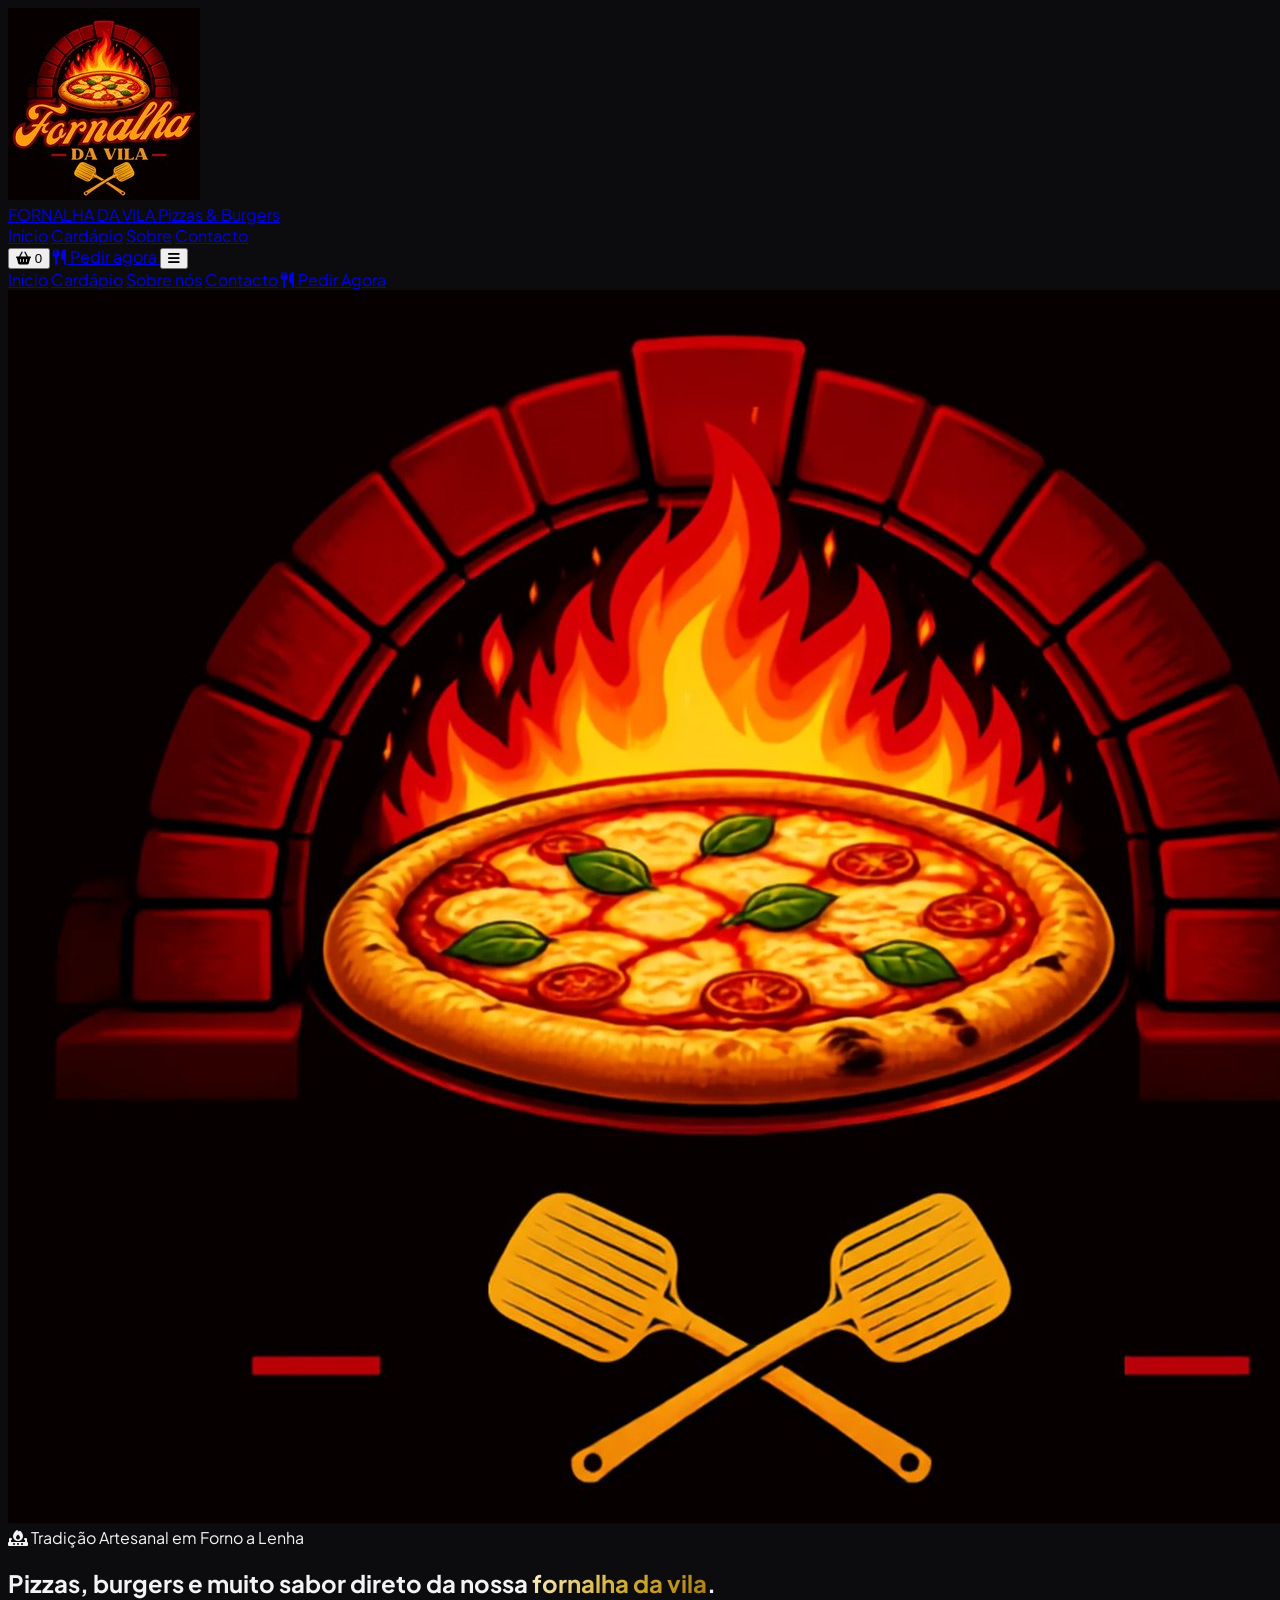
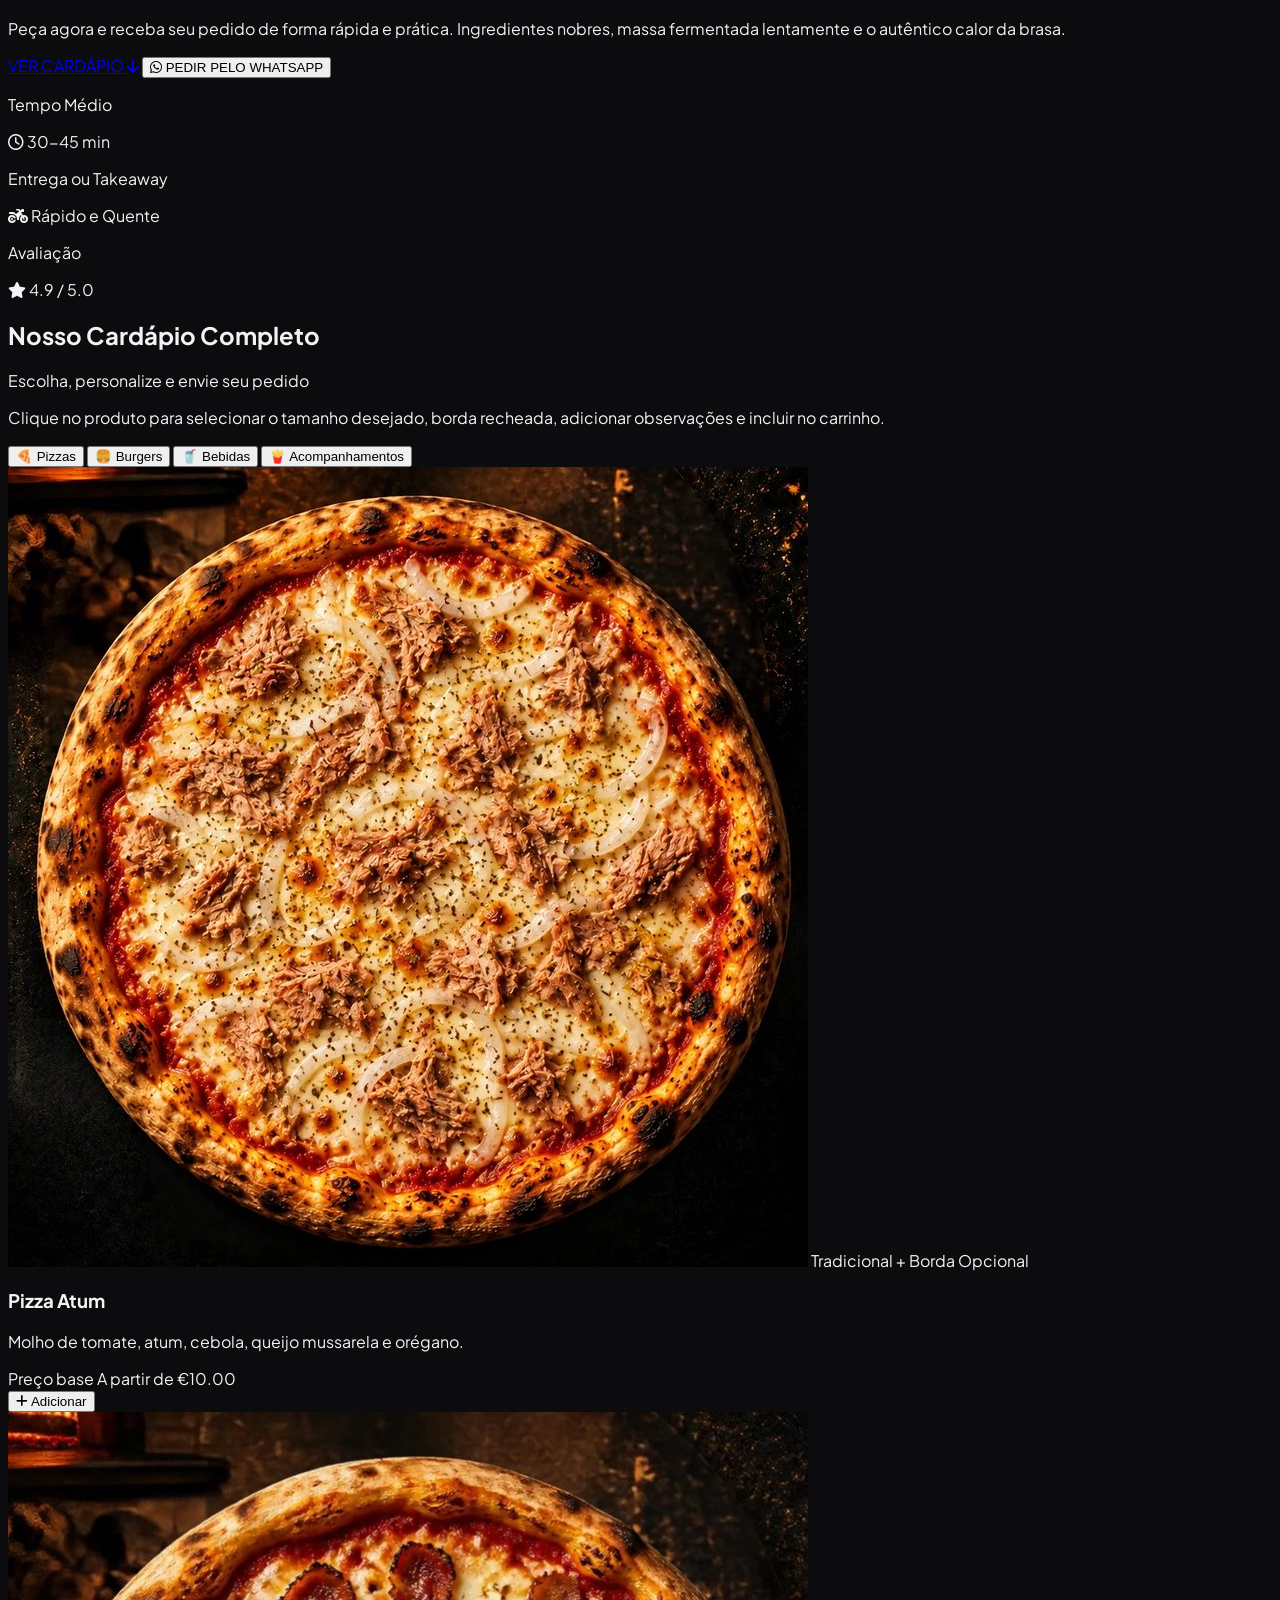
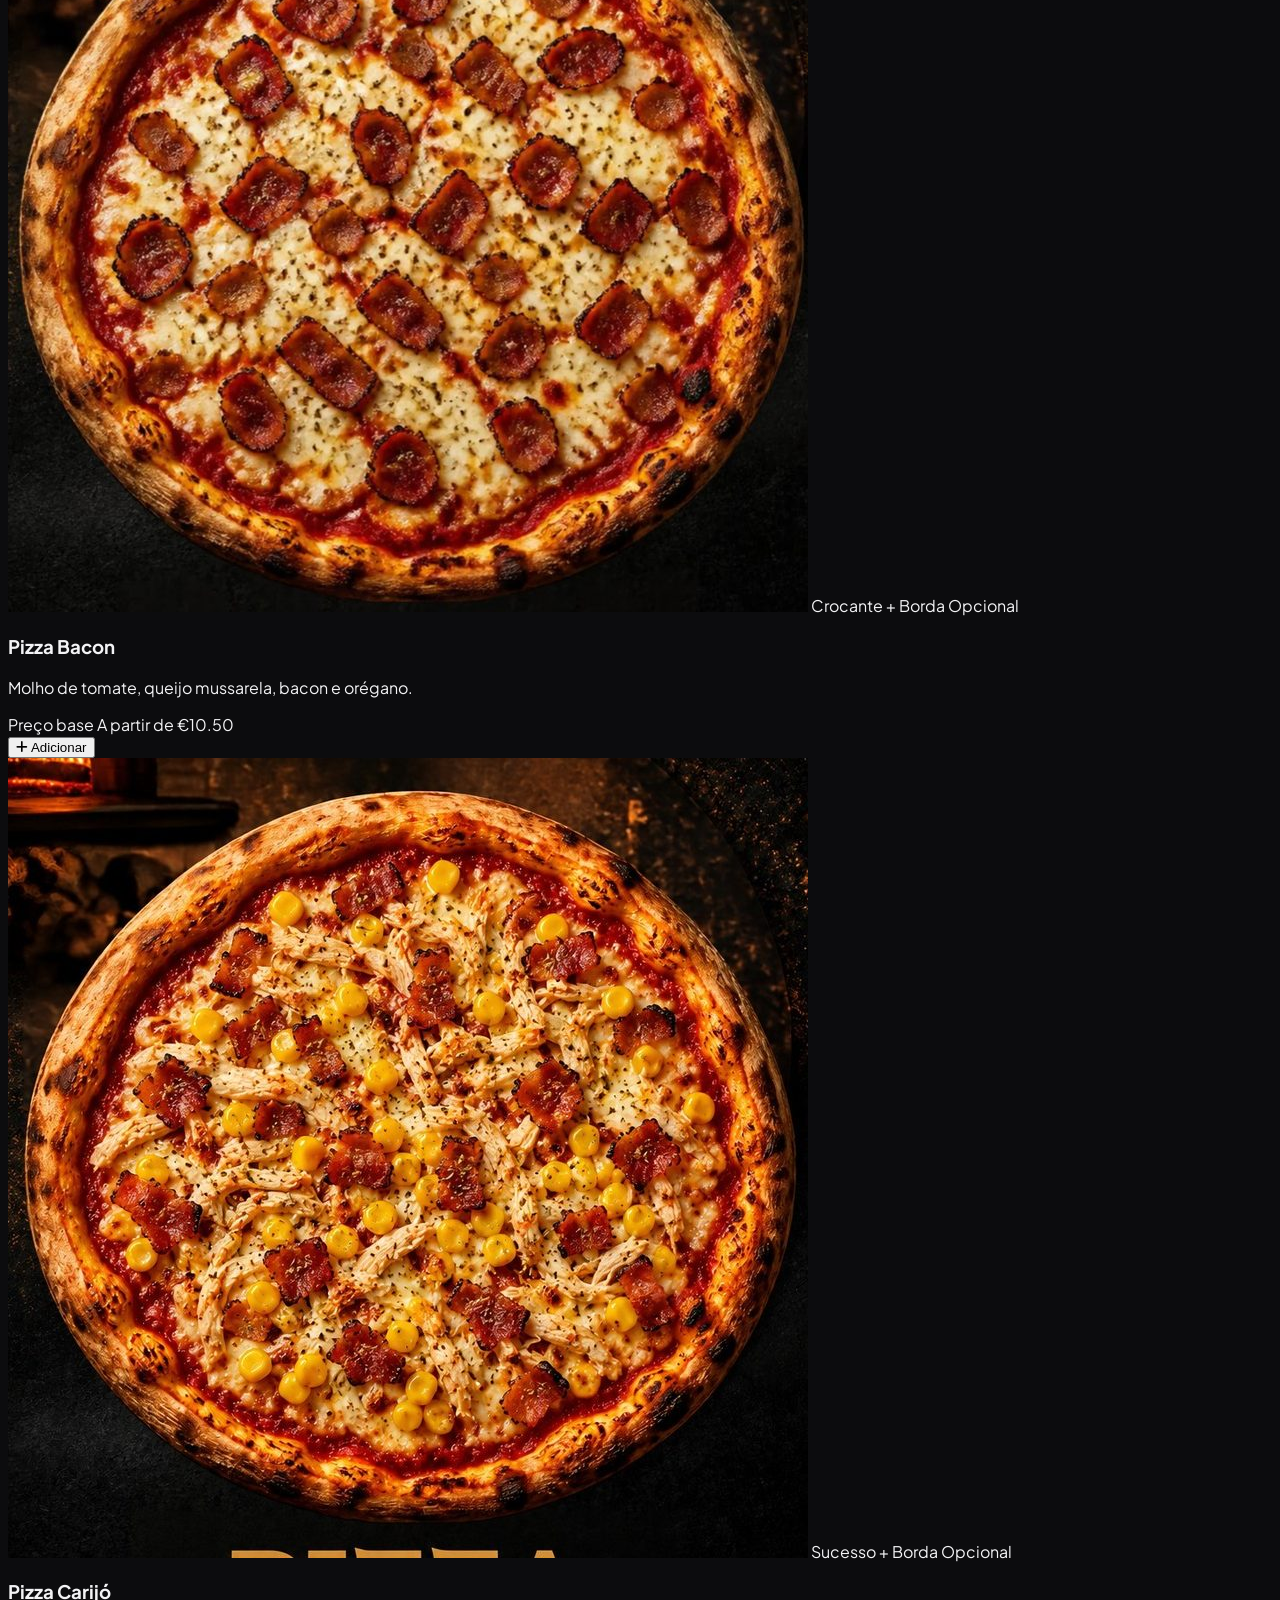
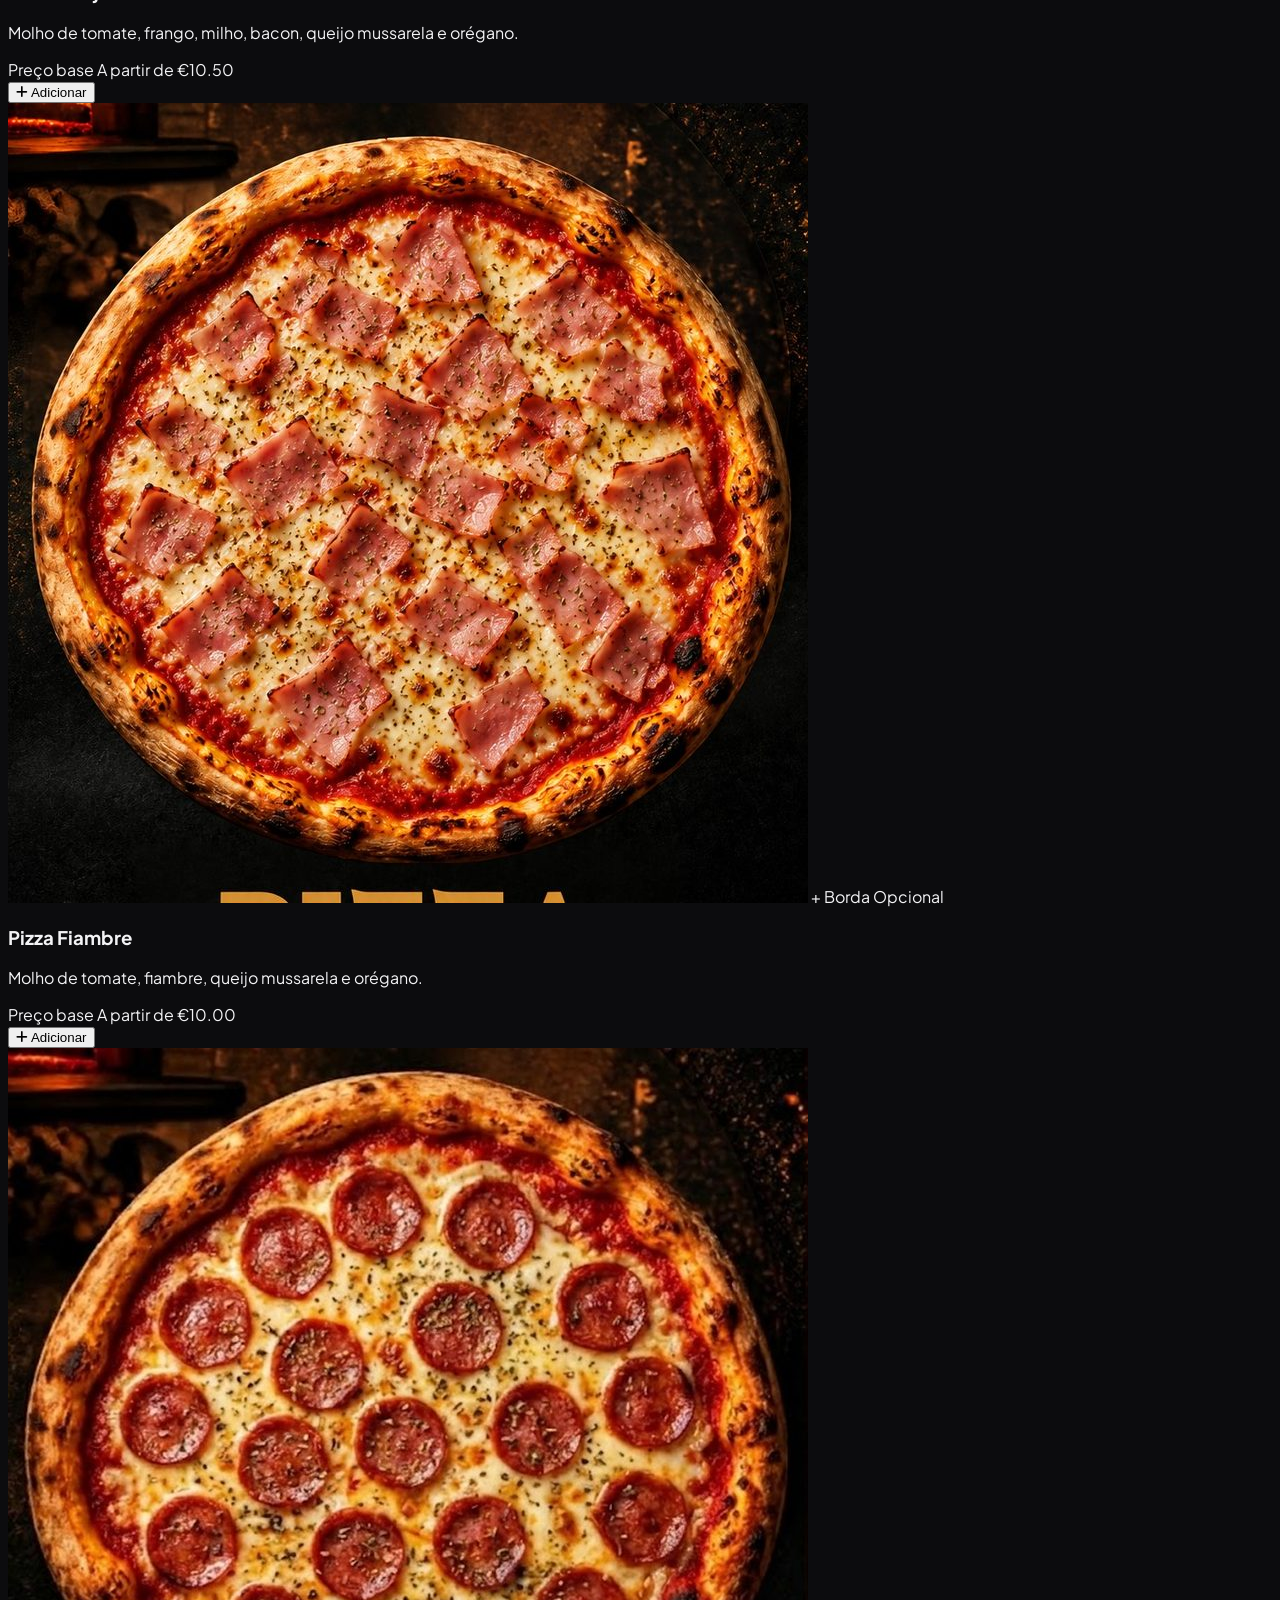
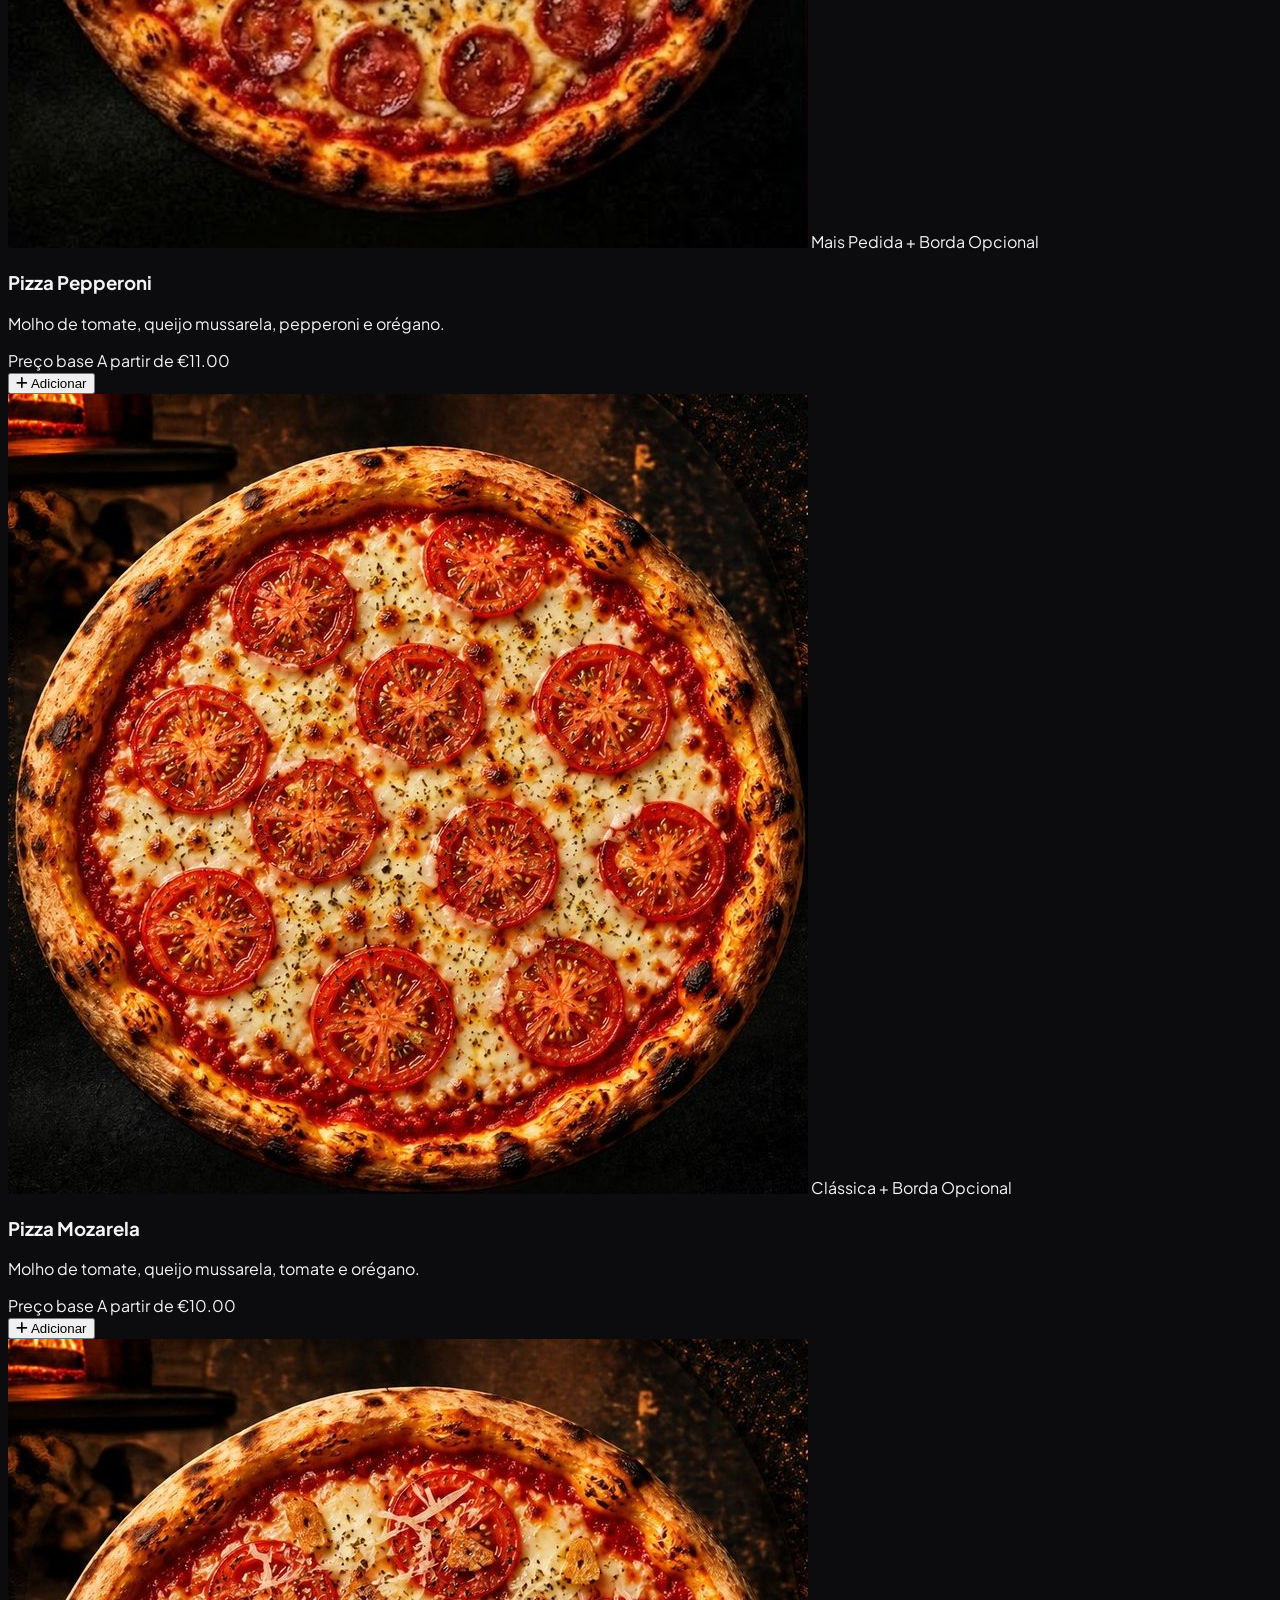
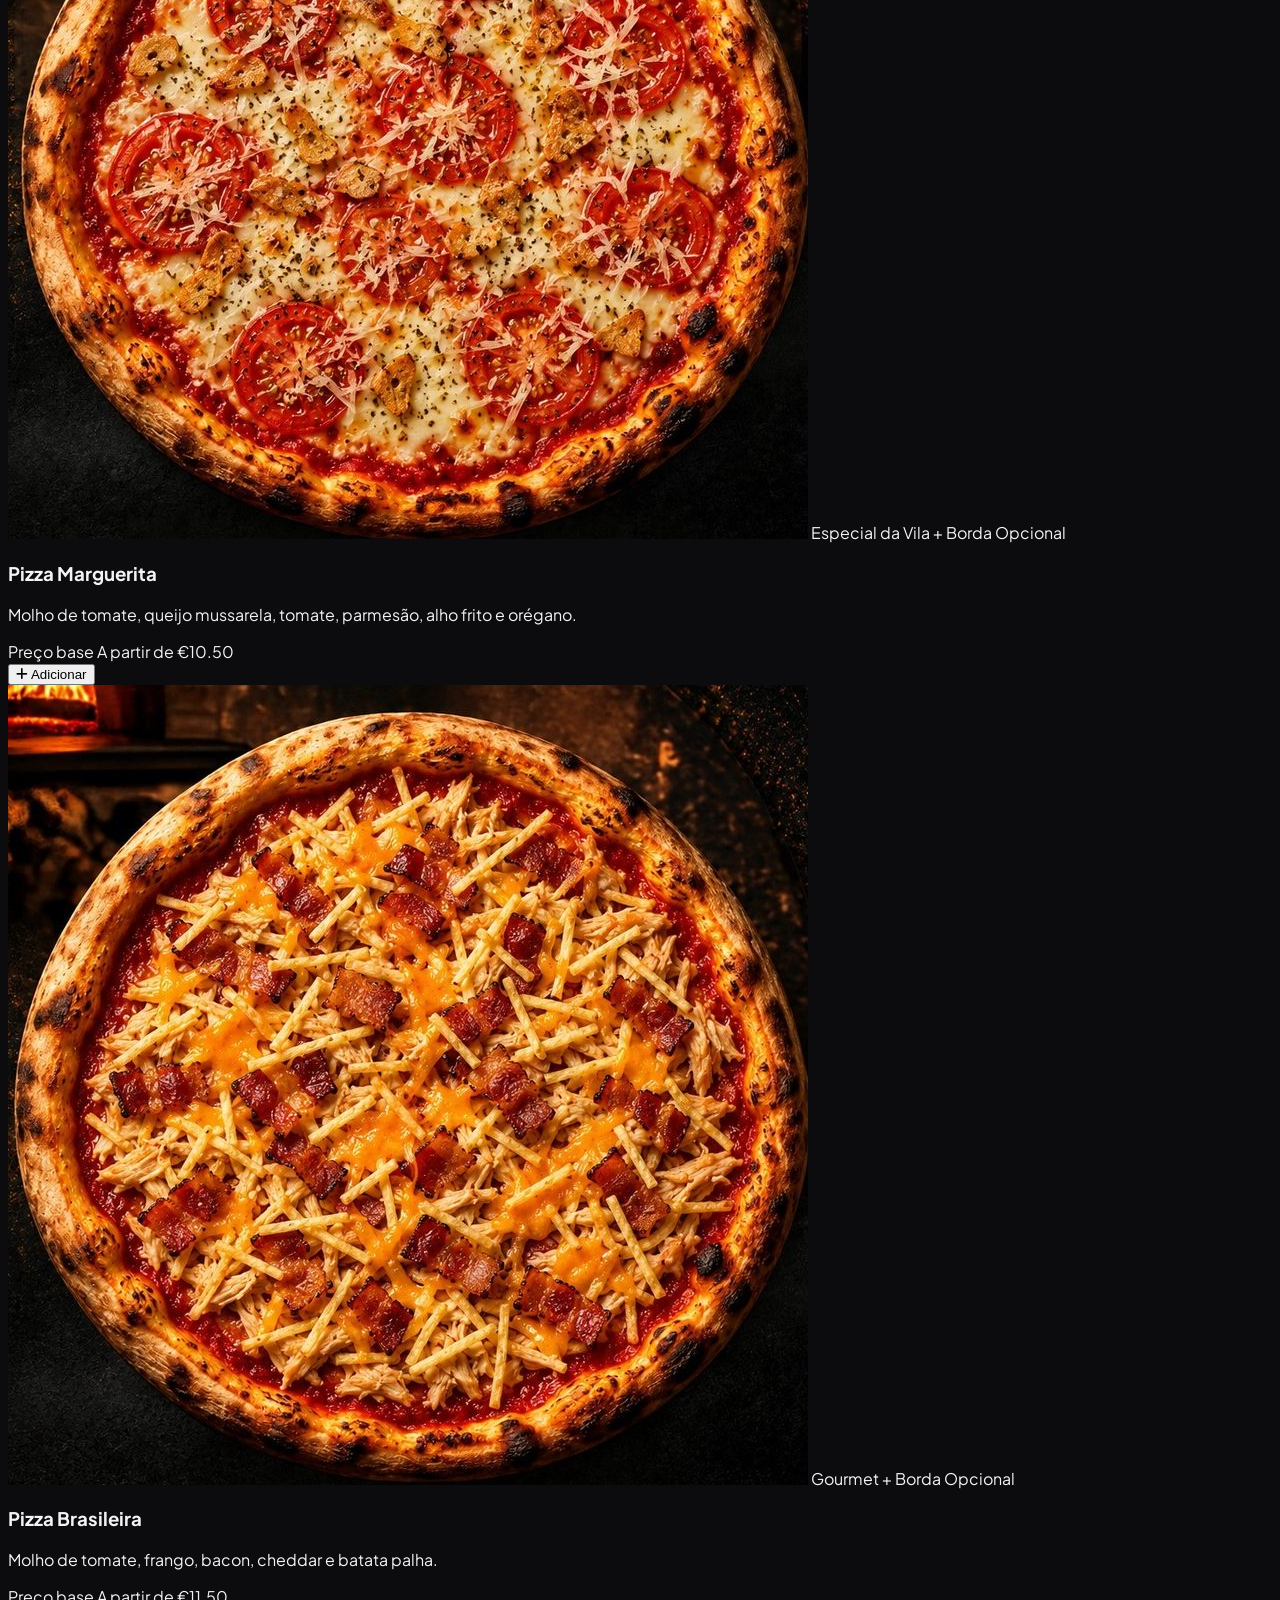
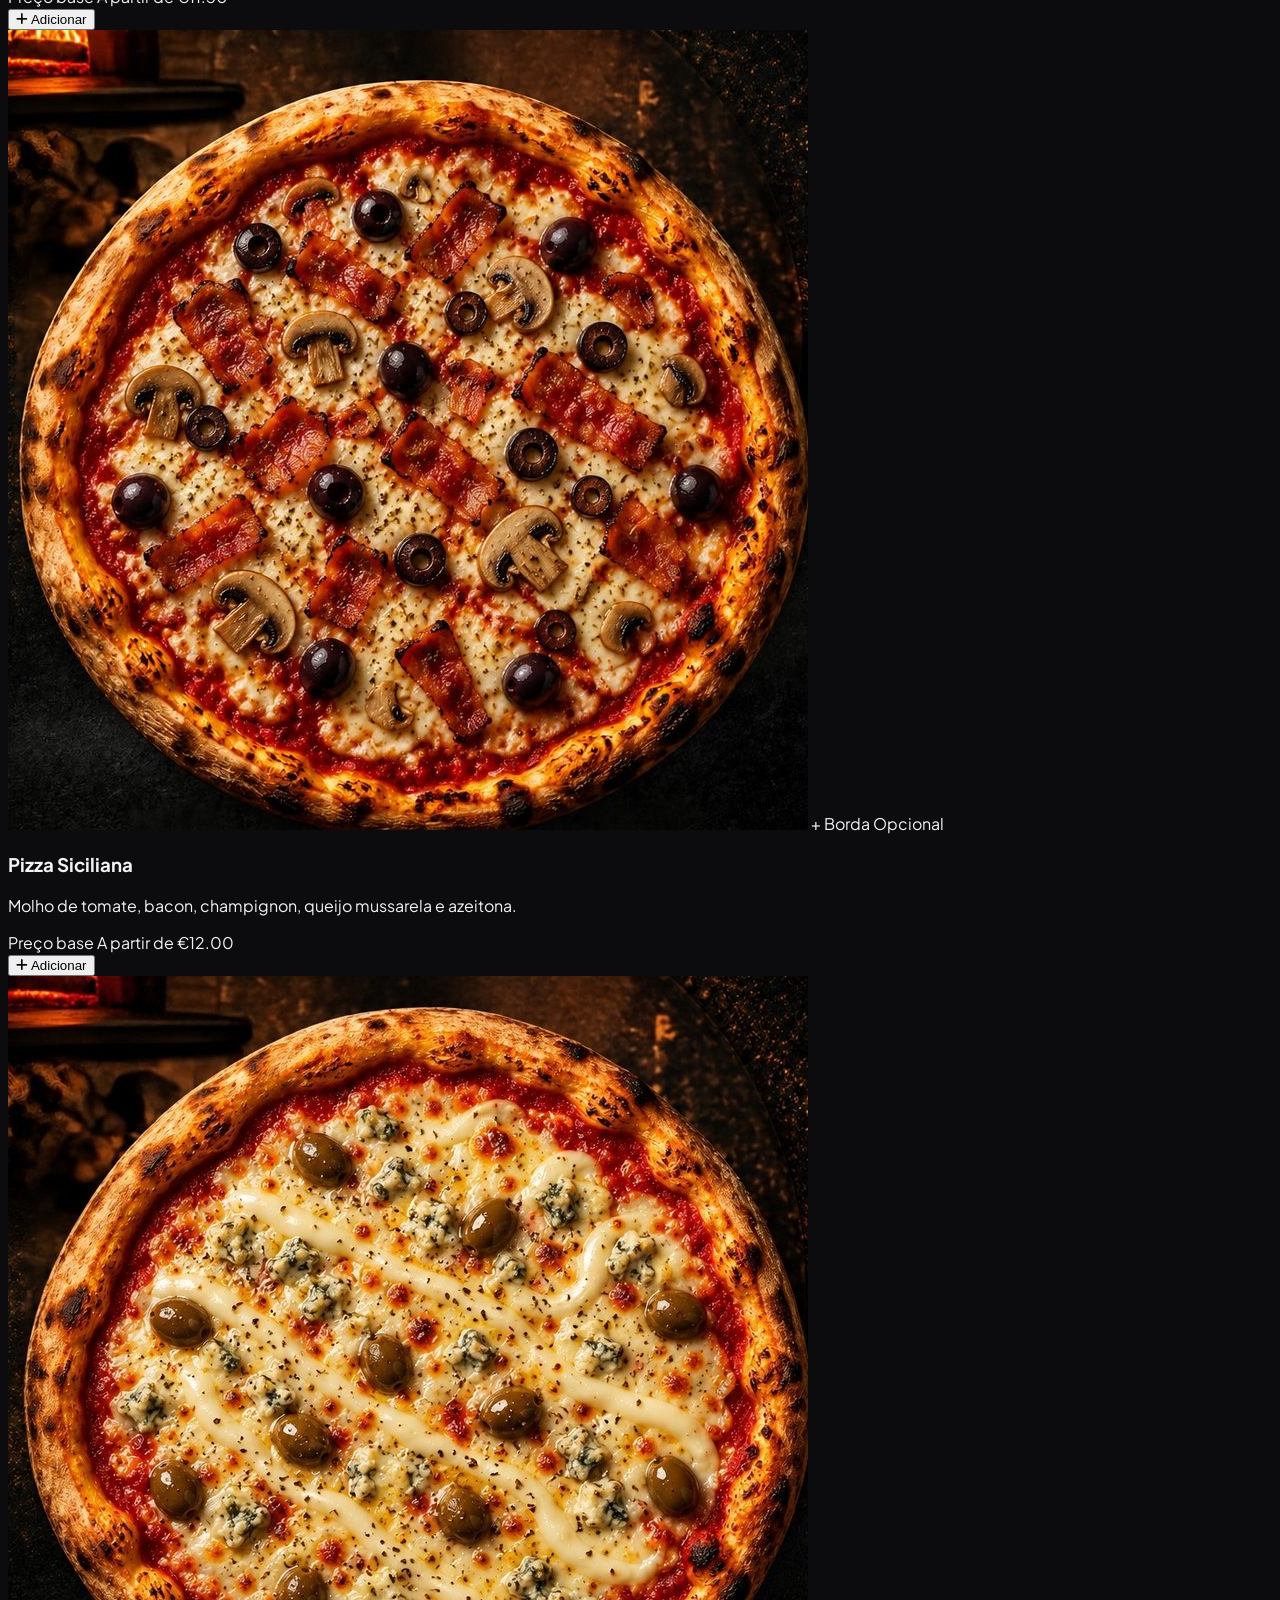
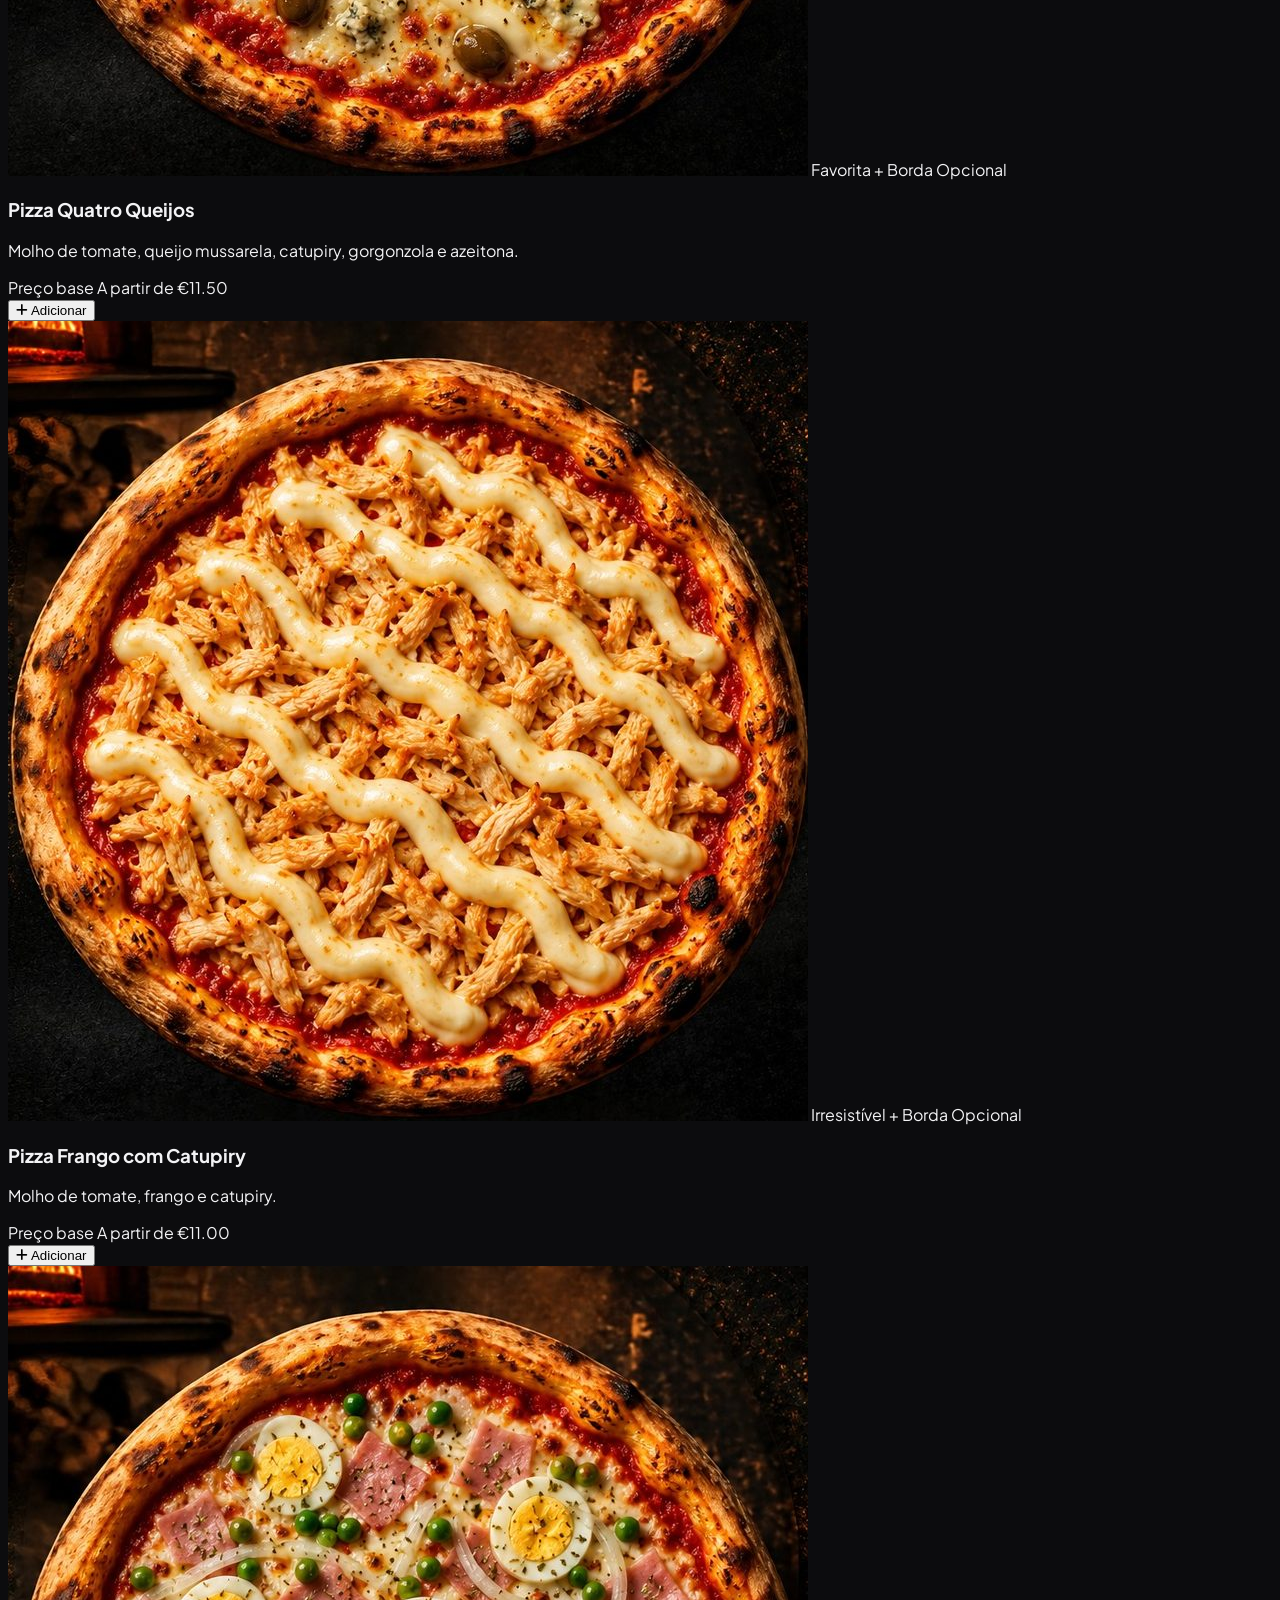
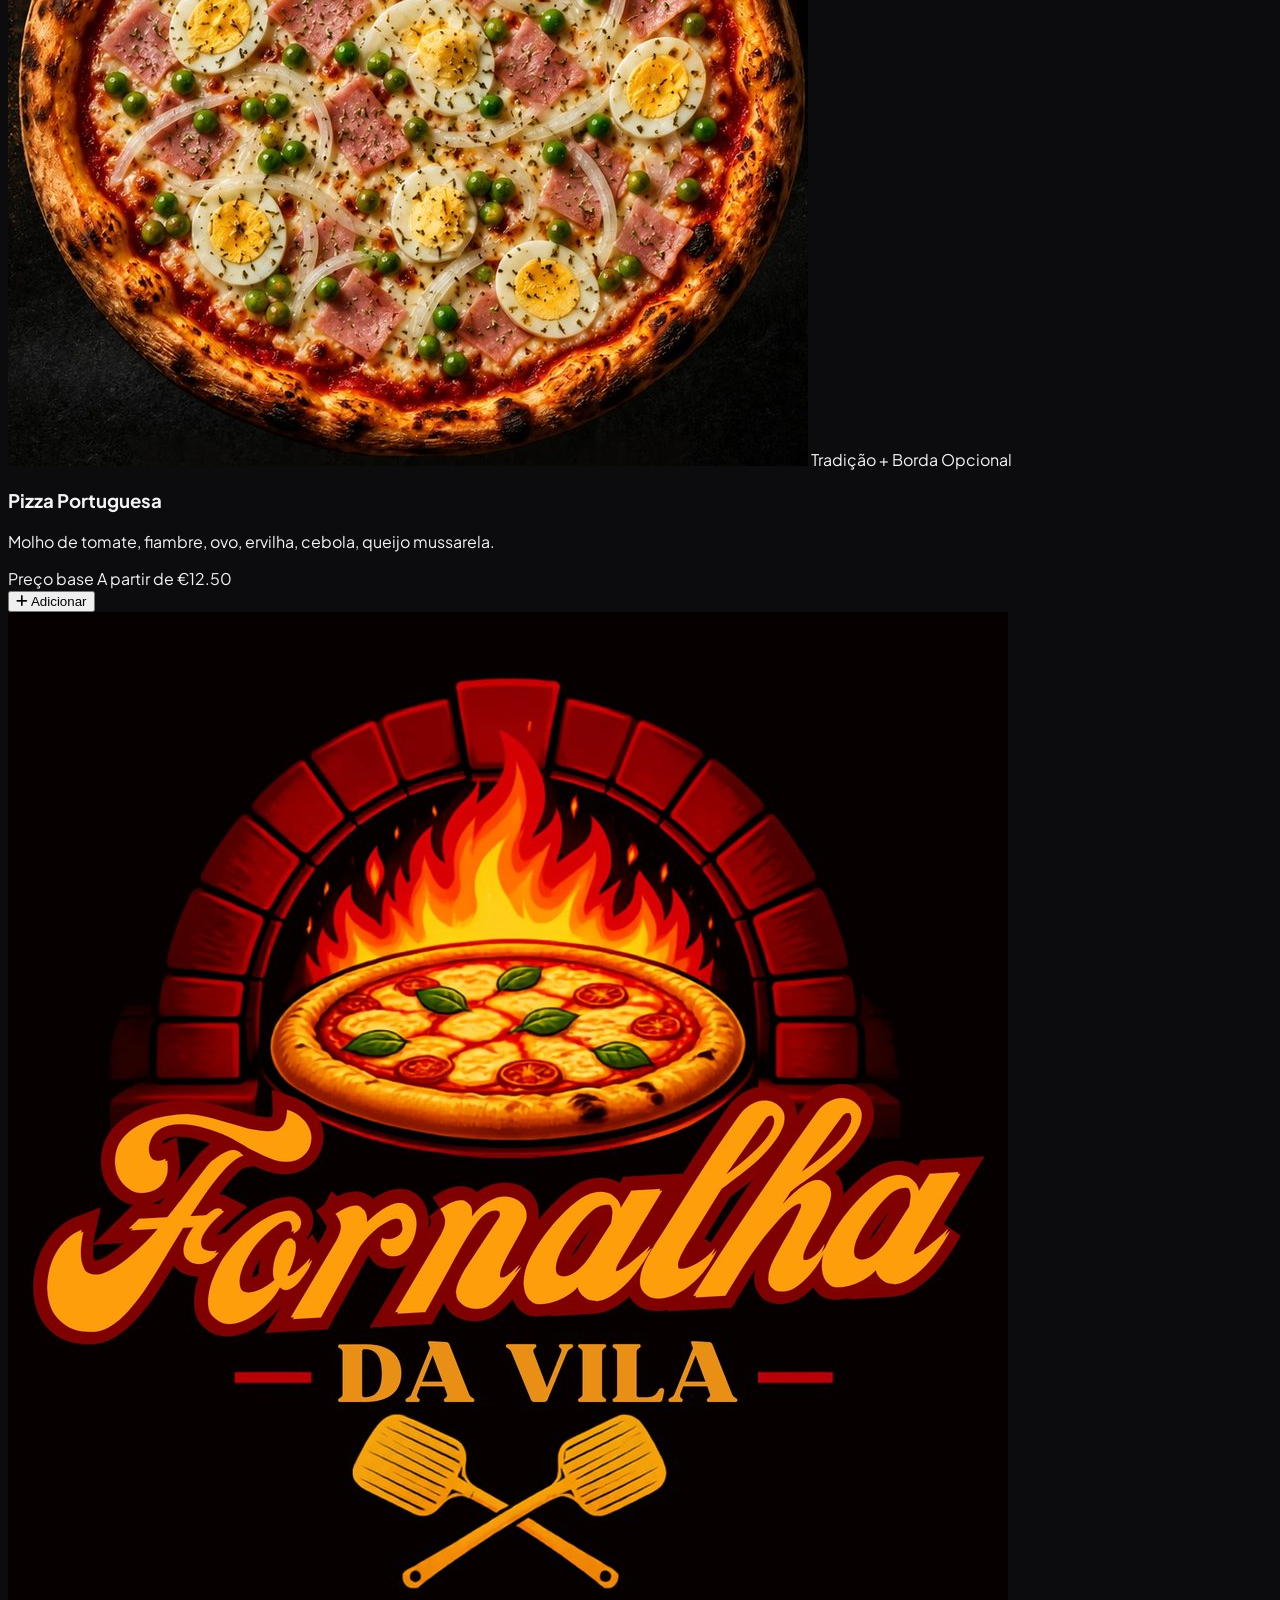
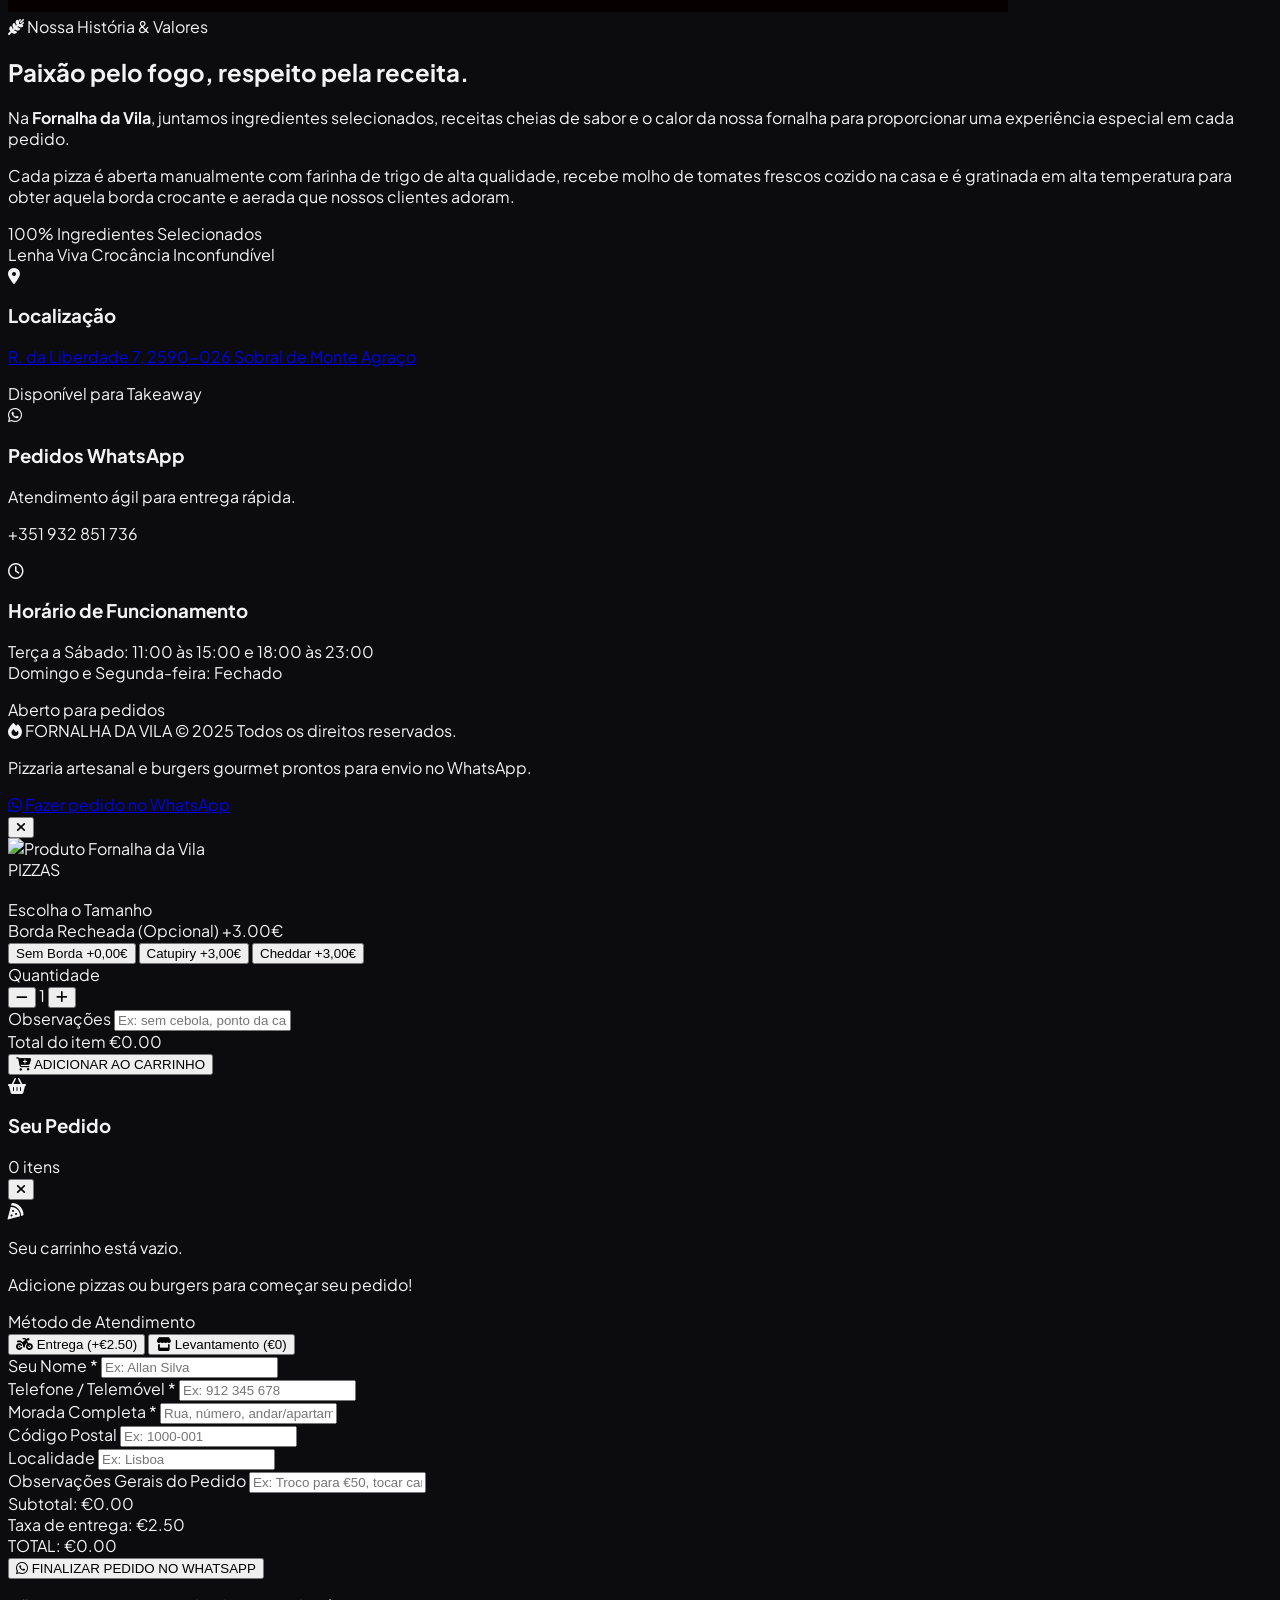
==== index.html @ e7b0e0eb "Adiciona foto da 7Up (todas as 27 bebidas com foto) Co-Authored-By: Claude Opus 5.5 <noreply@anthrop" ====
<!DOCTYPE html>
<html lang="pt">
<head>
<meta charset="utf-8">
<meta content="width=device-width, initial-scale=1.0" name="viewport">
<title>Fornalha da Vila | Pizzaria e Restaurante</title>
<meta content="Pizzas, burgers artesanais e bebidas. Faça seu pedido na Fornalha da Vila de forma rápida e prática pelo WhatsApp." name="description">
<meta content="Fornalha da Vila | Pizzaria e Restaurante" property="og:title">
<meta content="Pizzas assadas na fornalha, smash burgers gourmet e muito sabor entregues no conforto da sua casa. Peça pelo WhatsApp!" property="og:description">
<meta content="website" property="og:type">
<!-- Tailwind CSS CDN & Font Awesome Icons & Google Fonts -->
<script src="https://cdn.tailwindcss.com?plugins=forms,container-queries"></script>
<link href="https://cdnjs.cloudflare.com/ajax/libs/font-awesome/6.4.0/css/all.min.css" rel="stylesheet">
<link href="https://fonts.googleapis.com" rel="preconnect">
<link crossorigin="" href="https://fonts.gstatic.com" rel="preconnect">
<link href="https://fonts.googleapis.com/css2?family=Epilogue:ital,wght@0,300;0,400;0,500;0,600;0,700;0,800;0,900;1,400;1,700&amp;family=Plus+Jakarta+Sans:wght@300;400;500;600;700;800&amp;display=swap" rel="stylesheet">
<script>
    tailwind.config = {
      darkMode: 'class',
      theme: {
        extend: {
          colors: {
            brand: {
              red: '#E5252A',
              redHover: '#c81b20',
              gold: '#D4AF37',
              goldLight: '#F3C969',
              dark: '#0e0e10',
              darkCard: '#18181c',
              darkMuted: '#24242b',
              border: '#2e2e38'
            }
          },
          fontFamily: {
            sans: ['"Plus Jakarta Sans"', 'sans-serif'],
            serif: ['Epilogue', 'sans-serif'],
            display: ['Epilogue', 'sans-serif']
          }
        }
      }
    }
  </script>
<style>
    html {
      scroll-behavior: smooth;
    }
    body {
      background-color: #0c0c0e;
      color: #f3f3f5;
      font-family: 'Plus Jakarta Sans', sans-serif;
    }
    .gold-gradient-text {
      background: linear-gradient(135deg, #FFF3D0 0%, #D4AF37 50%, #AA7C11 100%);
      -webkit-background-clip: text;
      -webkit-text-fill-color: transparent;
    }
    .red-glow {
      box-shadow: 0 4px 25px -4px rgba(229, 37, 42, 0.45);
    }
    .gold-glow {
      box-shadow: 0 4px 20px -2px rgba(212, 175, 55, 0.35);
    }
    .custom-scrollbar::-webkit-scrollbar {
      width: 6px;
    }
    .custom-scrollbar::-webkit-scrollbar-track {
      background: #121215;
    }
    .custom-scrollbar::-webkit-scrollbar-thumb {
      background: #2a2a34;
      border-radius: 4px;
    }
    .custom-scrollbar::-webkit-scrollbar-thumb:hover {
      background: #E5252A;
    }
  </style>
</head>
<body class="bg-[#0c0c0e] text-zinc-100 min-h-screen flex flex-col selection:bg-brand-red selection:text-white">
<!-- ==========================================
       HEADER FIXO COM NAVEGAÇÃO E CARRINHO
       ========================================== -->
<header class="fixed top-0 left-0 right-0 z-40 bg-[#0e0e11]/95 backdrop-blur-md border-b border-brand-border/60 transition-all duration-300">
<div class="max-w-7xl mx-auto px-4 sm:px-6 lg:px-8 h-20 flex items-center justify-between">
<!-- LOGO FORNALHA DA VILA -->
<a class="flex items-center gap-3 group focus:outline-none" href="#inicio">
<div class="w-12 h-12 rounded-xl bg-[#070000] border border-brand-gold/40 flex items-center justify-center shadow-lg shadow-brand-red/20 group-hover:scale-105 transition-transform duration-300 overflow-hidden"><img alt="Logo Fornalha da Vila" class="w-full h-full object-cover" src="img/logo-fornalha-sm.jpg"></div>
<div class="flex flex-col">
<span class="font-serif font-black tracking-wider text-xl leading-tight text-white group-hover:text-amber-300 transition-colors">FORNALHA DA <span class="text-brand-red">VILA</span></span>
<span class="text-[10px] tracking-[0.25em] uppercase text-zinc-400 font-semibold">
            Pizzas &amp; Burgers
          </span>
</div>
</a>
<!-- MENU DESKTOP -->
<nav class="hidden md:flex items-center gap-8">
<a class="text-sm font-semibold tracking-wide text-zinc-300 hover:text-brand-gold transition-colors py-1 relative after:absolute after:bottom-0 after:left-0 after:w-0 after:h-0.5 after:bg-brand-gold hover:after:w-full after:transition-all" href="#inicio">Início</a>
<a class="text-sm font-semibold tracking-wide text-zinc-300 hover:text-brand-gold transition-colors py-1 relative after:absolute after:bottom-0 after:left-0 after:w-0 after:h-0.5 after:bg-brand-gold hover:after:w-full after:transition-all" href="#cardapio">Cardápio</a>
<a class="text-sm font-semibold tracking-wide text-zinc-300 hover:text-brand-gold transition-colors py-1 relative after:absolute after:bottom-0 after:left-0 after:w-0 after:h-0.5 after:bg-brand-gold hover:after:w-full after:transition-all" href="#sobre">Sobre</a>
<a class="text-sm font-semibold tracking-wide text-zinc-300 hover:text-brand-gold transition-colors py-1 relative after:absolute after:bottom-0 after:left-0 after:w-0 after:h-0.5 after:bg-brand-gold hover:after:w-full after:transition-all" href="#contacto">Contacto</a>
</nav>
<!-- AÇÕES: BOTAO PEDIR E CARRINHO -->
<div class="flex items-center gap-3 sm:gap-4">
<!-- BOTÃO DO CARRINHO COM BADGE -->
<button class="relative p-2.5 rounded-xl bg-brand-darkCard hover:bg-brand-darkMuted border border-brand-border text-zinc-200 hover:text-white transition-all duration-200 hover:border-brand-gold/50 flex items-center justify-center" onclick="toggleCartDrawer(true)">
<i class="fa-solid fa-basket-shopping text-lg"></i>
<span class="absolute -top-1.5 -right-1.5 bg-brand-red text-white text-[11px] font-bold rounded-full w-5 h-5 flex items-center justify-center border-2 border-[#0e0e11] shadow-sm" id="cartBadgeCount">0</span>
</button>
<!-- CTA PEDIR AGORA -->
<a class="hidden sm:inline-flex items-center gap-2 px-5 py-2.5 rounded-xl bg-gradient-to-r from-brand-red to-[#b91519] hover:from-[#f32d32] hover:to-brand-red text-white text-sm font-bold tracking-wide shadow-md shadow-brand-red/30 hover:shadow-brand-red/50 transition-all duration-300 active:scale-95" href="#cardapio">
<i class="fa-solid fa-utensils text-xs"></i>
<span>Pedir agora</span>
</a>
<!-- HAMBURGER BUTTON (MOBILE) -->
<button class="md:hidden p-2.5 rounded-xl bg-brand-darkCard border border-brand-border text-zinc-300 hover:text-white focus:outline-none" id="mobileMenuBtn" onclick="toggleMobileMenu()">
<i class="fa-solid fa-bars text-xl" id="mobileMenuIcon"></i>
</button>
</div>
</div>
<!-- MENU MOBILE DROPDOWN -->
<div class="hidden md:hidden bg-[#121217] border-b border-brand-border px-6 py-6 transition-all duration-300 space-y-4 shadow-2xl" id="mobileMenu">
<a class="block text-base font-medium text-zinc-200 hover:text-brand-gold" href="#inicio" onclick="toggleMobileMenu()">Início</a>
<a class="block text-base font-medium text-zinc-200 hover:text-brand-gold" href="#cardapio" onclick="toggleMobileMenu()">Cardápio</a>
<a class="block text-base font-medium text-zinc-200 hover:text-brand-gold" href="#sobre" onclick="toggleMobileMenu()">Sobre nós</a>
<a class="block text-base font-medium text-zinc-200 hover:text-brand-gold" href="#contacto" onclick="toggleMobileMenu()">Contacto</a>
<a class="w-full inline-flex items-center justify-center gap-2 px-4 py-3 rounded-xl bg-brand-red text-white font-bold text-sm shadow-lg" href="#cardapio" onclick="toggleMobileMenu()">
<i class="fa-solid fa-utensils"></i> Pedir Agora
      </a>
</div>
</header>
<!-- ==========================================
       HERO SECTION
       ========================================== -->
<section class="relative pt-32 pb-20 md:pt-40 md:pb-28 overflow-hidden bg-[#070000] lg:min-h-[640px]" id="inicio">
<!-- Imagem de fundo: forno a lenha (fica à direita no desktop e atrás do texto no celular) -->
<img alt="" aria-hidden="true" class="absolute inset-0 w-full h-full object-cover object-top lg:object-contain lg:object-right opacity-60 lg:opacity-100 pointer-events-none select-none" src="img/hero-forno.jpg">
<!-- Degradê para manter o texto legível sobre a imagem -->
<div class="absolute inset-0 bg-gradient-to-b from-[#070000]/40 via-[#070000]/85 to-[#070000] lg:bg-gradient-to-r lg:from-[#070000] lg:via-[#070000]/40 lg:to-transparent pointer-events-none"></div>
<div class="max-w-7xl mx-auto px-4 sm:px-6 lg:px-8 relative z-10">
<div class="grid grid-cols-1 lg:grid-cols-12 gap-12 items-center">
<!-- TEXTO DO HERO -->
<div class="lg:col-span-7 text-center lg:text-left space-y-6">
<div class="inline-flex items-center gap-2 px-3.5 py-1.5 rounded-full bg-brand-darkCard border border-brand-gold/30 text-xs font-semibold text-brand-goldLight shadow-sm">
<i class="fa-solid fa-fire-burner text-brand-red"></i>
<span>Tradição Artesanal em Forno a Lenha</span>
</div>
<h1 class="text-4xl sm:text-5xl lg:text-6xl font-black font-serif tracking-tight leading-[1.1] text-white">Pizzas, burgers e muito sabor direto da nossa <span class="gold-gradient-text">fornalha da vila</span>.</h1>
<p class="text-zinc-300 text-base sm:text-lg max-w-xl mx-auto lg:mx-0 font-normal leading-relaxed">
            Peça agora e receba seu pedido de forma rápida e prática. Ingredientes nobres, massa fermentada lentamente e o autêntico calor da brasa.
          </p>
<!-- BOTÕES DE AÇÃO HERO -->
<div class="pt-2 flex flex-col sm:flex-row items-center justify-center lg:justify-start gap-4">
<a class="w-full sm:w-auto inline-flex items-center justify-center gap-3 px-8 py-4 rounded-xl bg-brand-red hover:bg-brand-redHover text-white text-base font-bold shadow-xl shadow-brand-red/30 transition-all duration-300 hover:scale-[1.02] active:scale-95" href="#cardapio">
<span>VER CARDÁPIO</span>
<i class="fa-solid fa-arrow-down text-sm"></i>
</a>
<button class="w-full sm:w-auto inline-flex items-center justify-center gap-3 px-8 py-4 rounded-xl bg-[#25D366]/15 hover:bg-[#25D366]/25 border border-[#25D366]/40 text-[#25D366] hover:text-white hover:border-[#25D366] text-base font-bold transition-all duration-300 hover:scale-[1.02] active:scale-95" onclick="directHeroWhatsapp()">
<i class="fa-brands fa-whatsapp text-xl"></i>
<span>PEDIR PELO WHATSAPP</span>
</button>
</div>
<!-- PONTOS FORTES / BADGES -->
<div class="pt-6 grid grid-cols-3 gap-3 border-t border-brand-border/60 max-w-md mx-auto lg:mx-0 text-left">
<div>
<p class="text-xs text-zinc-400">Tempo Médio</p>
<p class="text-sm font-bold text-zinc-100 flex items-center gap-1.5 mt-0.5">
<i class="fa-regular fa-clock text-brand-gold text-xs"></i> 30-45 min
              </p>
</div>
<div>
<p class="text-xs text-zinc-400">Entrega ou Takeaway</p>
<p class="text-sm font-bold text-zinc-100 flex items-center gap-1.5 mt-0.5">
<i class="fa-solid fa-motorcycle text-brand-red text-xs"></i> Rápido e Quente
              </p>
</div>
<div>
<p class="text-xs text-zinc-400">Avaliação</p>
<p class="text-sm font-bold text-zinc-100 flex items-center gap-1.5 mt-0.5">
<i class="fa-solid fa-star text-amber-400 text-xs"></i> 4.9 / 5.0
              </p>
</div>
</div>
</div>
<!-- IMAGEM EM DESTAQUE GASTRONÔMICA -->
<div class="hidden lg:block lg:col-span-5" aria-hidden="true"></div>
</div>
</div>
</section>
<!-- ==========================================
       SEÇÃO DO CARDÁPIO & FILTROS
       ========================================== -->
<section class="py-20 bg-[#101013] relative border-t border-brand-border/40" id="cardapio">
<div class="max-w-7xl mx-auto px-4 sm:px-6 lg:px-8">
<!-- CABEÇALHO DO CARDÁPIO -->
<div class="text-center max-w-3xl mx-auto mb-12 space-y-3">
<h2 class="text-xs font-bold tracking-[0.2em] text-brand-gold uppercase">Nosso Cardápio Completo</h2>
<p class="text-3xl sm:text-4xl font-serif font-black text-white">
          Escolha, personalize e envie seu pedido
        </p>
<p class="text-zinc-400 text-sm sm:text-base">
          Clique no produto para selecionar o tamanho desejado, borda recheada, adicionar observações e incluir no carrinho.
        </p>
</div>
<!-- BOTÕES / FILTROS DE CATEGORIA (estado ativo aplicado por filterCategory no carregamento) -->
<div class="flex items-center justify-center gap-2 sm:gap-3 flex-wrap mb-12" id="categoryFilters">
<button class="cat-btn px-5 py-2.5 rounded-xl text-sm font-bold flex items-center gap-2 transition-all duration-200 hover:text-white border border-brand-border hover:border-brand-gold/40 bg-brand-darkCard text-zinc-300" id="btn-cat-pizzas" onclick="filterCategory('pizzas')">
<span>🍕</span> Pizzas
        </button>
<button class="cat-btn px-5 py-2.5 rounded-xl text-sm font-semibold flex items-center gap-2 transition-all duration-200 hover:text-white border border-brand-border hover:border-brand-gold/40 bg-brand-darkCard text-zinc-300" id="btn-cat-burgers" onclick="filterCategory('burgers')">
<span>🍔</span> Burgers
        </button>
<button class="cat-btn px-5 py-2.5 rounded-xl text-sm font-semibold flex items-center gap-2 transition-all duration-200 hover:text-white border border-brand-border hover:border-brand-gold/40 bg-brand-darkCard text-zinc-300" id="btn-cat-bebidas" onclick="filterCategory('bebidas')">
<span>🥤</span> Bebidas
        </button>
<button class="cat-btn px-5 py-2.5 rounded-xl text-sm font-semibold flex items-center gap-2 transition-all duration-200 hover:text-white border border-brand-border hover:border-brand-gold/40 bg-brand-darkCard text-zinc-300" id="btn-cat-acompanhamentos" onclick="filterCategory('acompanhamentos')">
<span>🍟</span> Acompanhamentos
        </button>
</div>
<!-- GRID DINÂMICA DE PRODUTOS (RENDERIZADA VIA JAVASCRIPT A PARTIR DE PRODUCTS_DATA) -->
<div class="grid grid-cols-1 sm:grid-cols-2 lg:grid-cols-4 gap-6" id="productsGrid"></div>
</div>
</section>
<!-- ==========================================
       SEÇÃO SOBRE NÓS
       ========================================== -->
<section class="py-20 bg-[#0c0c0e] relative overflow-hidden border-t border-brand-border/40" id="sobre">
<div class="max-w-7xl mx-auto px-4 sm:px-6 lg:px-8">
<div class="grid grid-cols-1 lg:grid-cols-12 gap-12 items-center">
<div class="lg:col-span-6 relative"><div class="relative mx-auto max-w-md lg:max-w-lg rounded-2xl overflow-hidden border border-brand-gold/40 shadow-2xl shadow-brand-red/20 bg-[#070000]"><img alt="Logo Fornalha da Vila: forno a lenha com pizza e pás cruzadas" class="w-full h-auto" loading="lazy" src="img/logo-fornalha.jpg"></div></div>
<div class="lg:col-span-6 space-y-6">
<div class="inline-flex items-center gap-2 text-brand-gold text-xs font-bold tracking-widest uppercase">
<i class="fa-solid fa-wheat-awn"></i> Nossa História &amp; Valores
          </div>
<h2 class="text-3xl sm:text-4xl font-serif font-black text-white leading-tight">
            Paixão pelo fogo, respeito pela receita.
          </h2>
<!-- Texto Sobre Nós Facilmente Editável -->
<div class="space-y-4 text-zinc-300 text-base leading-relaxed">
<p id="editableAboutText">Na <strong>Fornalha da Vila</strong>, juntamos ingredientes selecionados, receitas cheias de sabor e o calor da nossa fornalha para proporcionar uma experiência especial em cada pedido.</p>
<p>
              Cada pizza é aberta manualmente com farinha de trigo de alta qualidade, recebe molho de tomates frescos cozido na casa e é gratinada em alta temperatura para obter aquela borda crocante e aerada que nossos clientes adoram.
            </p>
</div>
<div class="grid grid-cols-2 gap-4 pt-2">
<div class="p-4 rounded-xl bg-brand-darkCard border border-brand-border">
<span class="block text-2xl font-black text-brand-red mb-1 font-serif">100%</span>
<span class="text-xs font-semibold text-zinc-300">Ingredientes Selecionados</span>
</div>
<div class="p-4 rounded-xl bg-brand-darkCard border border-brand-border">
<span class="block text-2xl font-black text-brand-gold mb-1 font-serif">Lenha Viva</span>
<span class="text-xs font-semibold text-zinc-300">Crocância Inconfundível</span>
</div>
</div>
</div>
</div>
</div>
</section>
<!-- ==========================================
       SEÇÃO CONTACTO & INFORMAÇÕES
       ========================================== -->
<section class="py-16 bg-[#111114] border-t border-brand-border/40" id="contacto">
<div class="max-w-7xl mx-auto px-4 sm:px-6 lg:px-8">
<div class="grid grid-cols-1 md:grid-cols-3 gap-8">
<div class="p-6 rounded-2xl bg-brand-darkCard border border-brand-border flex items-start gap-4">
<div class="w-12 h-12 rounded-xl bg-brand-red/20 text-brand-red border border-brand-red/30 flex items-center justify-center shrink-0">
<i class="fa-solid fa-location-dot text-xl"></i>
</div>
<div>
<h3 class="text-base font-bold text-white mb-1">Localização</h3>
<p class="text-sm text-zinc-400"><a class="underline hover:text-brand-gold transition-colors" href="https://www.google.com/maps/place//data=!4m2!3m1!1s0xd18d55049bab70f:0x9df45d9aa0d3ed11" target="_blank" rel="noopener">R. da Liberdade 7, 2590-026 Sobral de Monte Agraço</a></p>
<span class="text-xs text-brand-gold font-semibold mt-2 inline-block">Disponível para Takeaway</span>
</div>
</div>
<div class="p-6 rounded-2xl bg-brand-darkCard border border-brand-border flex items-start gap-4">
<div class="w-12 h-12 rounded-xl bg-emerald-500/20 text-emerald-400 border border-emerald-500/30 flex items-center justify-center shrink-0">
<i class="fa-brands fa-whatsapp text-2xl"></i>
</div>
<div>
<h3 class="text-base font-bold text-white mb-1">Pedidos WhatsApp</h3>
<p class="text-sm text-zinc-400">Atendimento ágil para entrega rápida.</p>
<p class="text-sm font-bold text-zinc-200 mt-1" id="displayWhatsappNumber">+351 932 851 736</p>
</div>
</div>
<div class="p-6 rounded-2xl bg-brand-darkCard border border-brand-border flex items-start gap-4">
<div class="w-12 h-12 rounded-xl bg-amber-500/20 text-amber-400 border border-amber-500/30 flex items-center justify-center shrink-0">
<i class="fa-regular fa-clock text-xl"></i>
</div>
<div>
<h3 class="text-base font-bold text-white mb-1">Horário de Funcionamento</h3>
<p class="text-sm text-zinc-400">Terça a Sábado: 11:00 às 15:00 e 18:00 às 23:00<br><span class="text-xs text-zinc-500">Domingo e Segunda-feira: Fechado</span></p>
<span class="text-xs text-emerald-400 font-semibold mt-1 inline-flex items-center gap-1.5">
<span class="w-2 h-2 rounded-full bg-emerald-400 animate-ping"></span> Aberto para pedidos
            </span>
</div>
</div>
</div>
</div>
</section>
<!-- ==========================================
       RODAPÉ
       ========================================== -->
<footer class="bg-[#09090b] border-t border-brand-border/60 py-8">
<div class="max-w-7xl mx-auto px-4 sm:px-6 lg:px-8 flex flex-col sm:flex-row items-center justify-between gap-4">
<div class="flex items-center gap-2">
<i class="fa-solid fa-fire text-brand-red"></i>
<span class="font-serif font-black text-sm text-white">FORNALHA DA <span class="text-brand-red">VILA</span></span>
<span class="text-xs text-zinc-500 ml-2">© 2025 Todos os direitos reservados.</span>
</div>
<p class="text-xs text-zinc-400">
        Pizzaria artesanal e burgers gourmet prontos para envio no WhatsApp.
      </p>
</div>
</footer>
<!-- ==========================================
       BOTÃO FLUTUANTE DO WHATSAPP (CANTO INFERIOR DIREITO)
       ========================================== -->
<a aria-label="Fazer pedido no WhatsApp" class="fixed bottom-6 right-6 z-40 bg-[#25D366] hover:bg-[#20ba59] text-white p-4 rounded-full shadow-2xl flex items-center justify-center transition-all duration-300 hover:scale-110 active:scale-90 group focus:outline-none" href="javascript:void(0)" id="floatingWhatsappBtn" onclick="openDirectWhatsapp()">
<i class="fa-brands fa-whatsapp text-3xl"></i>
<!-- Tooltip flutuante discreto -->
<span class="absolute right-16 bg-[#16161a] border border-brand-border text-zinc-100 text-xs font-semibold py-1.5 px-3 rounded-lg shadow-xl whitespace-nowrap opacity-0 group-hover:opacity-100 transition-opacity pointer-events-none">
      Fazer pedido no WhatsApp
    </span>
</a>
<!-- ==========================================
       MODAL DE DETALHE / CUSTOMIZAÇÃO DO PRODUTO
       ========================================== -->
<div class="fixed inset-0 z-50 flex items-center justify-center p-4 bg-black/80 backdrop-blur-sm transition-opacity duration-300 hidden" id="productModal">
<div class="relative w-full max-w-lg bg-[#151519] border border-brand-border rounded-2xl shadow-2xl overflow-hidden flex flex-col max-h-[90vh]">
<!-- Botão Fechar -->
<button class="absolute top-4 right-4 z-10 w-9 h-9 rounded-full bg-black/60 hover:bg-black/80 text-zinc-300 hover:text-white flex items-center justify-center transition-colors" onclick="closeProductModal()">
<i class="fa-solid fa-xmark text-lg"></i>
</button>
<!-- Imagem do Modal -->
<div class="relative h-52 w-full shrink-0 bg-zinc-900">
<img alt="Produto Fornalha da Vila" class="w-full h-full object-cover" id="modalProductImage" src="">
<div class="hidden w-full h-full items-center justify-center bg-gradient-to-br from-[#2a1214] via-brand-darkCard to-black text-8xl" id="modalProductEmoji" aria-hidden="true"></div>
<div class="absolute inset-0 bg-gradient-to-t from-[#151519] via-transparent to-transparent"></div>
<span class="absolute top-4 left-4 px-3 py-1 rounded-full bg-brand-red text-white text-xs font-bold uppercase tracking-wider shadow" id="modalProductCategory">PIZZAS</span>
</div>
<!-- Conteúdo do Modal (Scrollável se necessário) -->
<div class="p-6 overflow-y-auto space-y-5 custom-scrollbar">
<div>
<h3 class="text-2xl font-serif font-black text-white mb-1" id="modalProductName"></h3>
<p class="text-sm text-zinc-400" id="modalProductDesc"></p>
</div>
<!-- SELEÇÃO DE TAMANHO / VERSÃO -->
<div class="space-y-2" id="modalSizesContainer">
<label class="block text-xs font-bold uppercase tracking-wider text-brand-gold" id="modalSizesLabel">Escolha o Tamanho</label>
<div class="grid grid-cols-2 gap-3" id="modalSizesOptions"></div>
</div>
<!-- SELEÇÃO DE BORDA RECHEADA (Apenas para Pizzas) -->
<div class="space-y-2" id="modalCrustSection">
<div class="flex items-center justify-between">
<label class="block text-xs font-bold uppercase tracking-wider text-brand-gold">
              Borda Recheada <span class="text-zinc-400 font-normal">(Opcional)</span>
</label>
<span class="text-[11px] font-bold text-brand-gold">+3.00€</span>
</div>
<div class="grid grid-cols-3 gap-2">
<button class="p-2.5 rounded-xl border text-center transition-all border-brand-gold bg-brand-gold/10 text-white font-bold text-xs flex flex-col items-center justify-center gap-1 shadow-sm" id="crust-opt-none" onclick="selectModalCrust('none')" type="button">
<span>Sem Borda</span>
<span class="text-[10px] text-zinc-400 font-normal">+0,00€</span>
</button>
<button class="p-2.5 rounded-xl border text-center transition-all border-brand-border bg-brand-darkCard text-zinc-400 hover:text-white font-semibold text-xs flex flex-col items-center justify-center gap-1" id="crust-opt-catupiry" onclick="selectModalCrust('catupiry')" type="button">
<span>Catupiry</span>
<span class="text-[10px] text-brand-gold">+3,00€</span>
</button>
<button class="p-2.5 rounded-xl border text-center transition-all border-brand-border bg-brand-darkCard text-zinc-400 hover:text-white font-semibold text-xs flex flex-col items-center justify-center gap-1" id="crust-opt-cheddar" onclick="selectModalCrust('cheddar')" type="button">
<span>Cheddar</span>
<span class="text-[10px] text-brand-gold">+3,00€</span>
</button>
</div>
</div>
<!-- QUANTIDADE -->
<div class="flex items-center justify-between p-3.5 rounded-xl bg-brand-darkCard border border-brand-border">
<span class="text-sm font-semibold text-zinc-300">Quantidade</span>
<div class="flex items-center gap-3">
<button class="w-8 h-8 rounded-lg bg-brand-darkMuted hover:bg-zinc-700 text-white font-bold flex items-center justify-center transition-colors" onclick="changeModalQty(-1)">
<i class="fa-solid fa-minus text-xs"></i>
</button>
<span class="w-8 text-center font-bold text-base text-white" id="modalProductQty">1</span>
<button class="w-8 h-8 rounded-lg bg-brand-darkMuted hover:bg-zinc-700 text-white font-bold flex items-center justify-center transition-colors" onclick="changeModalQty(1)">
<i class="fa-solid fa-plus text-xs"></i>
</button>
</div>
</div>
<!-- OBSERVAÇÕES -->
<div class="space-y-1.5">
<label class="block text-xs font-bold uppercase tracking-wider text-zinc-400" for="modalProductNotes">
            Observações
          </label>
<input class="w-full px-4 py-3 rounded-xl bg-brand-darkCard border border-brand-border text-sm text-white placeholder-zinc-500 focus:outline-none focus:border-brand-gold transition-colors" id="modalProductNotes" placeholder="Ex: sem cebola, ponto da carne, caprichar no molho..." type="text">
</div>
</div>
<!-- Footer do Modal com Preço e Ação -->
<div class="p-5 border-t border-brand-border bg-[#121215] flex items-center justify-between gap-4 shrink-0">
<div>
<span class="text-xs text-zinc-400 block">Total do item</span>
<span class="text-2xl font-black text-white font-serif" id="modalProductTotalPrice">€0.00</span>
</div>
<button class="flex-1 py-3.5 px-6 rounded-xl bg-brand-red hover:bg-brand-redHover text-white font-bold text-sm tracking-wide shadow-lg shadow-brand-red/30 transition-all flex items-center justify-center gap-2" onclick="confirmAddToCart()">
<i class="fa-solid fa-cart-plus"></i>
<span>ADICIONAR AO CARRINHO</span>
</button>
</div>
</div>
</div>
<!-- ==========================================
       DRAWER / SIDEBAR DO CARRINHO
       ========================================== -->
<div class="fixed inset-0 z-50 bg-black/70 backdrop-blur-sm transition-opacity duration-300 hidden" id="cartDrawerBackdrop" onclick="toggleCartDrawer(false)"></div>
<div class="fixed top-0 right-0 bottom-0 w-full sm:w-[460px] z-50 bg-[#121216] border-l border-brand-border shadow-2xl flex flex-col transform transition-transform duration-300 ease-in-out translate-x-full" id="cartDrawer">
<!-- Topo do Carrinho -->
<div class="border-b border-brand-border flex items-center justify-between bg-[#15151a] p-3.5">
<div class="flex items-center gap-2.5">
<i class="fa-solid fa-basket-shopping text-brand-red text-lg"></i>
<h3 class="text-lg font-bold font-serif text-white tracking-wide">Seu Pedido</h3>
<span class="text-xs px-2 py-0.5 rounded-full bg-brand-darkMuted text-zinc-300 font-semibold" id="drawerItemsCount">0 itens</span>
</div>
<button class="w-9 h-9 rounded-xl bg-brand-darkMuted hover:bg-zinc-700 text-zinc-400 hover:text-white flex items-center justify-center transition-colors" onclick="toggleCartDrawer(false)">
<i class="fa-solid fa-xmark text-lg"></i>
</button>
</div>
<!-- Lista de Itens do Carrinho -->
<div class="overflow-y-auto px-5 py-4 space-y-3 custom-scrollbar max-h-[38vh]" id="cartItemsList"></div>
<!-- FORMULÁRIO DE DADOS DE ENTREGA / RETIRADA (Passo Final) -->
<div class="flex-1 p-5 border-t border-brand-border bg-[#141418] space-y-3.5 overflow-y-auto custom-scrollbar">
<!-- Escolha: Entrega ou Retirada -->
<div>
<label class="block text-xs font-bold uppercase tracking-wider text-zinc-400 mb-1.5">Método de Atendimento</label>
<div class="grid grid-cols-2 gap-2">
<button class="py-2 px-3 rounded-xl border text-xs font-bold flex items-center justify-center gap-2 transition-all bg-brand-red border-brand-red text-white" id="btnOptDelivery" onclick="setDeliveryType('entrega')" type="button">
<i class="fa-solid fa-motorcycle"></i> Entrega (+€2.50)
</button>
<button class="py-2 px-3 rounded-xl border text-xs font-semibold flex items-center justify-center gap-2 transition-all bg-brand-darkCard border-brand-border text-zinc-400 hover:text-white" id="btnOptPickup" onclick="setDeliveryType('retirada')" type="button">
<i class="fa-solid fa-store"></i> Levantamento (€0)
</button>
</div>
</div>
<!-- Dados do Cliente -->
<div class="space-y-2 text-left">
<div>
<label class="block text-[11px] font-semibold text-zinc-400 uppercase">Seu Nome *</label>
<input class="w-full mt-1 px-3.5 py-1.5 rounded-lg bg-brand-darkCard border border-brand-border text-xs text-white placeholder-zinc-500 focus:outline-none focus:border-brand-gold" id="custName" placeholder="Ex: Allan Silva" type="text">
</div>
<div>
<label class="block text-[11px] font-semibold text-zinc-400 uppercase">Telefone / Telemóvel *</label>
<input class="w-full mt-1 px-3.5 py-1.5 rounded-lg bg-brand-darkCard border border-brand-border text-xs text-white placeholder-zinc-500 focus:outline-none focus:border-brand-gold" id="custPhone" placeholder="Ex: 912 345 678" type="tel">
</div>
<!-- Campos de Entrega (Ocultados se for Levantamento no Restaurante) -->
<div class="space-y-2" id="deliveryAddressSection">
<div>
<label class="block text-[11px] font-semibold text-zinc-400 uppercase">Morada Completa *</label>
<input class="w-full mt-1 px-3.5 py-1.5 rounded-lg bg-brand-darkCard border border-brand-border text-xs text-white placeholder-zinc-500 focus:outline-none focus:border-brand-gold" id="custAddress" placeholder="Rua, número, andar/apartamento" type="text">
</div>
<div class="grid grid-cols-2 gap-2">
<div>
<label class="block text-[11px] font-semibold text-zinc-400 uppercase">Código Postal</label>
<input class="w-full mt-1 px-3.5 py-1.5 rounded-lg bg-brand-darkCard border border-brand-border text-xs text-white placeholder-zinc-500 focus:outline-none focus:border-brand-gold" id="custPostalCode" placeholder="Ex: 1000-001" type="text">
</div>
<div>
<label class="block text-[11px] font-semibold text-zinc-400 uppercase">Localidade</label>
<input class="w-full mt-1 px-3.5 py-1.5 rounded-lg bg-brand-darkCard border border-brand-border text-xs text-white placeholder-zinc-500 focus:outline-none focus:border-brand-gold" id="custCity" placeholder="Ex: Lisboa" type="text">
</div>
</div>
</div>
<div>
<label class="block text-[11px] font-semibold text-zinc-400 uppercase">Observações Gerais do Pedido</label>
<input class="w-full mt-1 px-3.5 py-1.5 rounded-lg bg-brand-darkCard border border-brand-border text-xs text-white placeholder-zinc-500 focus:outline-none focus:border-brand-gold" id="orderGeneralNotes" placeholder="Ex: Troco para €50, tocar campainha..." type="text">
</div>
</div>
<!-- Resumo Financeiro -->
<div class="pt-2.5 border-t border-brand-border space-y-1 text-sm">
<div class="flex justify-between text-zinc-400 text-xs">
<span>Subtotal:</span>
<span class="font-semibold text-white" id="cartSubtotal">€0.00</span>
</div>
<div class="flex justify-between text-zinc-400 text-xs" id="deliveryFeeRow">
<span>Taxa de entrega:</span>
<span class="font-semibold text-white" id="cartDeliveryFee">€2.50</span>
</div>
<div class="flex justify-between text-sm font-extrabold text-white pt-1.5 border-t border-brand-border/60">
<span>TOTAL:</span>
<span class="text-lg font-serif text-brand-gold" id="cartFinalTotal">€0.00</span>
</div>
</div>
<!-- BOTÃO FINALIZAR PEDIDO VIA WHATSAPP -->
<button class="w-full py-3.5 rounded-xl bg-gradient-to-r from-emerald-600 to-green-500 hover:from-emerald-500 hover:to-green-400 text-white font-extrabold text-sm tracking-wide shadow-lg shadow-emerald-600/30 transition-all flex items-center justify-center gap-2" onclick="submitOrderToWhatsapp()">
<i class="fa-brands fa-whatsapp text-lg"></i>
<span>FINALIZAR PEDIDO NO WHATSAPP</span>
</button>
<p class="text-[11px] text-center text-zinc-500">
        Não precisa criar conta. O WhatsApp abrirá pronto com seus itens!
      </p>
</div>
</div>
<!-- ==========================================
       DADOS CENTRALIZADOS E LÓGICA JAVASCRIPT
       ========================================== -->
<script>
    /* ============================================================
       CONFIGURAÇÕES GLOBAIS DA FORNALHA DA VILA
       ============================================================ */
    const RESTAURANT_CONFIG = {
      whatsappNumber: '351932851736', // Formato internacional
      whatsappDisplay: '+351 932 851 736',
      deliveryFee: 2.50, // Taxa de entrega padrão em Euros
      currency: '€'
    };

    /* ============================================================
       IMAGENS DOS PRODUTOS
       ============================================================ */
    const IMG = {
      pizzaAtum: 'img/pizza-atum.jpg',
      pizzaPepperoni: 'img/pizza-pepperoni.jpg',
      pizzaBacon: 'img/pizza-bacon.jpg',
      pizzaCarijo: 'img/pizza-carijo.jpg',
      pizzaFiambre: 'img/pizza-fiambre.jpg',
      pizzaMozarela: 'img/pizza-mozarela.jpg',
      pizzaMarguerita: 'img/pizza-marguerita.jpg',
      pizzaBrasileira: 'img/pizza-brasileira.jpg',
      pizzaSiciliana: 'img/pizza-siciliana.jpg',
      pizzaQuatroQueijos: 'img/pizza-quatro-queijos.jpg',
      pizzaFrangoCatupiry: 'img/pizza-frango-catupiry.jpg',
      pizzaPortuguesa: 'img/pizza-portuguesa.jpg',
      burger: 'https://lh3.googleusercontent.com/aida/[base64]'
    };

    /* ============================================================
       OPÇÕES DE BORDA RECHEADA (+3,00€)
       ============================================================ */
    const CRUST_OPTIONS = {
      'none': { name: 'Sem borda recheada', price: 0.00, label: 'Sem Borda' },
      'catupiry': { name: 'Borda de Catupiry', price: 3.00, label: 'Catupiry' },
      'cheddar': { name: 'Borda de Cheddar', price: 3.00, label: 'Cheddar' }
    };

    /* ============================================================
       ESTRUTURA CENTRALIZADA DE PRODUTOS
       12 Sabores Oficiais de Pizza + 6 Hambúrgueres Oficiais, Bebidas e Acompanhamentos
       ============================================================ */
    const PRODUCTS_DATA = [
      // --- 12 PIZZAS OFICIAIS ---
      {
        id: 'pizza-1-atum',
        category: 'pizzas',
        name: 'Pizza Atum',
        description: 'Molho de tomate, atum, cebola, queijo mussarela e orégano.',
        image: IMG.pizzaAtum,
        badge: 'Tradicional',
        sizes: [
          { name: 'Média', price: 10.00 },
          { name: 'Grande', price: 16.00 }
        ]
      },
      {
        id: 'pizza-2-bacon',
        category: 'pizzas',
        name: 'Pizza Bacon',
        description: 'Molho de tomate, queijo mussarela, bacon e orégano.',
        image: IMG.pizzaBacon,
        badge: 'Crocante',
        sizes: [
          { name: 'Média', price: 10.50 },
          { name: 'Grande', price: 15.50 }
        ]
      },
      {
        id: 'pizza-3-carijo',
        category: 'pizzas',
        name: 'Pizza Carijó',
        description: 'Molho de tomate, frango, milho, bacon, queijo mussarela e orégano.',
        image: IMG.pizzaCarijo,
        badge: 'Sucesso',
        sizes: [
          { name: 'Média', price: 10.50 },
          { name: 'Grande', price: 16.50 }
        ]
      },
      {
        id: 'pizza-4-fiambre',
        category: 'pizzas',
        name: 'Pizza Fiambre',
        description: 'Molho de tomate, fiambre, queijo mussarela e orégano.',
        image: IMG.pizzaFiambre,
        sizes: [
          { name: 'Média', price: 10.00 },
          { name: 'Grande', price: 15.00 }
        ]
      },
      {
        id: 'pizza-5-pepperoni',
        category: 'pizzas',
        name: 'Pizza Pepperoni',
        description: 'Molho de tomate, queijo mussarela, pepperoni e orégano.',
        image: IMG.pizzaPepperoni,
        badge: 'Mais Pedida',
        sizes: [
          { name: 'Média', price: 11.00 },
          { name: 'Grande', price: 16.00 }
        ]
      },
      {
        id: 'pizza-6-mozarela',
        category: 'pizzas',
        name: 'Pizza Mozarela',
        description: 'Molho de tomate, queijo mussarela, tomate e orégano.',
        image: IMG.pizzaMozarela,
        badge: 'Clássica',
        sizes: [
          { name: 'Média', price: 10.00 },
          { name: 'Grande', price: 15.00 }
        ]
      },
      {
        id: 'pizza-7-marguerita',
        category: 'pizzas',
        name: 'Pizza Marguerita',
        description: 'Molho de tomate, queijo mussarela, tomate, parmesão, alho frito e orégano.',
        image: IMG.pizzaMarguerita,
        badge: 'Especial da Vila',
        sizes: [
          { name: 'Média', price: 10.50 },
          { name: 'Grande', price: 16.00 }
        ]
      },
      {
        id: 'pizza-8-brasileira',
        category: 'pizzas',
        name: 'Pizza Brasileira',
        description: 'Molho de tomate, frango, bacon, cheddar e batata palha.',
        image: IMG.pizzaBrasileira,
        badge: 'Gourmet',
        sizes: [
          { name: 'Média', price: 11.50 },
          { name: 'Grande', price: 17.50 }
        ]
      },
      {
        id: 'pizza-9-siciliana',
        category: 'pizzas',
        name: 'Pizza Siciliana',
        description: 'Molho de tomate, bacon, champignon, queijo mussarela e azeitona.',
        image: IMG.pizzaSiciliana,
        sizes: [
          { name: 'Média', price: 12.00 },
          { name: 'Grande', price: 17.50 }
        ]
      },
      {
        id: 'pizza-10-quatro-queijos',
        category: 'pizzas',
        name: 'Pizza Quatro Queijos',
        description: 'Molho de tomate, queijo mussarela, catupiry, gorgonzola e azeitona.',
        image: IMG.pizzaQuatroQueijos,
        badge: 'Favorita',
        sizes: [
          { name: 'Média', price: 11.50 },
          { name: 'Grande', price: 16.50 }
        ]
      },
      {
        id: 'pizza-11-frango-catupiry',
        category: 'pizzas',
        name: 'Pizza Frango com Catupiry',
        description: 'Molho de tomate, frango e catupiry.',
        image: IMG.pizzaFrangoCatupiry,
        badge: 'Irresistível',
        sizes: [
          { name: 'Média', price: 11.00 },
          { name: 'Grande', price: 17.00 }
        ]
      },
      {
        id: 'pizza-12-portuguesa',
        category: 'pizzas',
        name: 'Pizza Portuguesa',
        description: 'Molho de tomate, fiambre, ovo, ervilha, cebola, queijo mussarela.',
        image: IMG.pizzaPortuguesa,
        badge: 'Tradição',
        sizes: [
          { name: 'Média', price: 12.50 },
          { name: 'Grande', price: 18.50 }
        ]
      },

      // --- 6 HAMBÚRGUERES ARTESANAIS OFICIAIS ---
      {
        id: 'burger-1-classico',
        category: 'burgers',
        name: 'Burger Clássico',
        description: 'Hambúrguer, cheddar e molho especial.',
        image: IMG.burger,
        badge: 'CLÁSSICO',
        sizes: [
          { name: 'Individual', price: 6.50 }
        ]
      },
      {
        id: 'burger-2-salada',
        category: 'burgers',
        name: 'Burger Salada',
        description: 'Hambúrguer, cheddar, alface, tomate e molho especial.',
        image: IMG.burger,
        badge: 'FRESCO',
        sizes: [
          { name: 'Individual', price: 7.50 }
        ]
      },
      {
        id: 'burger-3-egg',
        category: 'burgers',
        name: 'Burger Egg',
        description: 'Hambúrguer, cheddar, ovo, alface, tomate e molho especial.',
        image: IMG.burger,
        badge: 'SABOROSO',
        sizes: [
          { name: 'Individual', price: 8.50 }
        ]
      },
      {
        id: 'burger-4-bacon',
        category: 'burgers',
        name: 'Burger Bacon',
        description: 'Hambúrguer, cheddar, bacon, alface, tomate e molho especial.',
        image: IMG.burger,
        badge: 'CROCANTE',
        sizes: [
          { name: 'Individual', price: 8.50 }
        ]
      },
      {
        id: 'burger-5-egg-bacon',
        category: 'burgers',
        name: 'Burger Egg Bacon',
        description: 'Hambúrguer, cheddar, ovo, bacon, alface, tomate e molho especial.',
        image: IMG.burger,
        badge: 'MAIS PEDIDO',
        sizes: [
          { name: 'Individual', price: 9.50 }
        ]
      },
      {
        id: 'burger-6-fornalha',
        category: 'burgers',
        name: 'Burger Fornalha 🔥',
        description: 'Especial da casa 2 hambúrgueres, cheddar, fiambre, ovo, bacon, milho, alface, tomate e molho especial.',
        image: IMG.burger,
        badge: 'ESPECIAL DA CASA',
        isSpecial: true,
        sizes: [
          { name: 'Duplo Especial', price: 12.50 }
        ]
      },

      // --- ACOMPANHAMENTOS ---
      {
        id: 'acomp-fritas-alecrim',
        category: 'acompanhamentos',
        name: 'Batata Rústica com Alecrim',
        description: 'Batatas douradas estaladiças temperadas com sal marinho, alecrim fresco e molho aioli artesanal.',
        emoji: '🍟', // TODO: trocar por foto da batata
        badge: 'Crocante',
        sizes: [
          { name: 'Porção Média', price: 4.50 },
          { name: 'Porção Grande', price: 6.50 }
        ]
      }
    ];

    /* ============================================================
       BEBIDAS (sem foto: o card mostra o emoji no lugar da imagem)
       [nome, preço, emoji, descrição]
       ============================================================ */
    const DRINKS_DATA = [
      ['Coca-Cola lata 33 cl', 1.60, '🥤', 'Refrigerante bem gelado.'],
      ['Coca-Cola Zero lata 33 cl', 1.60, '🥤', 'Refrigerante bem gelado.'],
      ['Coca-Cola 1 L', 2.50, '🥤', 'Garrafa para partilhar.'],
      ['Coca-Cola 1,5 L', 3.00, '🥤', 'Garrafa para partilhar.'],
      ['Sumol Laranja 33 cl', 1.60, '🍊', 'Refrigerante bem gelado.'],
      ['Sumol Ananás 33 cl', 1.60, '🍍', 'Refrigerante bem gelado.'],
      ['Guaraná Antarctica 33 cl', 1.60, '🥤', 'Refrigerante bem gelado.'],
      ['Guaraná 1,5 L', 3.00, '🥤', 'Garrafa para partilhar.'],
      ['Ice Tea Manga 33 cl', 1.60, '🧃', 'Chá gelado.'],
      ['Ice Tea Pêssego 33 cl', 1.60, '🧃', 'Chá gelado.'],
      ['7Up 33 cl', 1.60, '🥤', 'Refrigerante bem gelado.'],
      ['Pepsi 33 cl', 1.60, '🥤', 'Refrigerante bem gelado.'],
      ['Pepsi Zero 33 cl', 1.60, '🥤', 'Refrigerante bem gelado.'],
      ['Frize Laranja', 1.60, '🍊', 'Água com gás e sabor a laranja.'],
      ['Compal Manga e Laranja', 1.60, '🧃', 'Néctar de fruta.'],
      ['Água 50 cl', 1.00, '💧', 'Água mineral.'],
      ['Água 1,5 L', 1.60, '💧', 'Água mineral.'],
      ['Sagres Mini', 1.20, '🍺', 'Cerveja bem gelada.'],
      ['Sagres Média', 1.50, '🍺', 'Cerveja bem gelada.'],
      ['Super Bock Mini', 1.20, '🍺', 'Cerveja bem gelada.'],
      ['Super Bock Média', 1.50, '🍺', 'Cerveja bem gelada.'],
      ['Heineken', 1.40, '🍺', 'Cerveja bem gelada.'],
      ['Jarro de Vinho', 3.00, '🍷', 'Vinho da casa.'],
      ['Taça de Vinho', 1.50, '🍷', 'Vinho da casa.'],
      ['Imperial', 1.40, '🍺', 'Cerveja de pressão.'],
      ['Somersby Média', 1.80, '🍏', 'Sidra bem gelada.'],
      ['Somersby Mini', 1.50, '🍏', 'Sidra bem gelada.']
    ];

    // Fotos das bebidas (as que ainda não estão aqui mostram o emoji)
    const DRINK_IMAGES = {
      'Coca-Cola lata 33 cl': 'img/bebida-coca-cola-lata.jpg',
      'Coca-Cola Zero lata 33 cl': 'img/bebida-coca-cola-zero-lata.jpg',
      'Coca-Cola 1 L': 'img/bebida-coca-cola-1-5l.jpg',
      'Coca-Cola 1,5 L': 'img/bebida-coca-cola-1-5l.jpg',
      'Sumol Laranja 33 cl': 'img/bebida-sumol-laranja.jpg',
      'Sumol Ananás 33 cl': 'img/bebida-sumol-ananas.jpg',
      'Guaraná Antarctica 33 cl': 'img/bebida-guarana-lata.jpg',
      '7Up 33 cl': 'img/bebida-7up.jpg',
      'Pepsi 33 cl': 'img/bebida-pepsi-lata.jpg',
      'Pepsi Zero 33 cl': 'img/bebida-pepsi-zero.jpg',
      'Compal Manga e Laranja': 'img/bebida-compal-manga-laranja.jpg',
      'Água 50 cl': 'img/bebida-agua-50cl.jpg',
      'Água 1,5 L': 'img/bebida-agua-50cl.jpg',
      'Frize Laranja': 'img/bebida-frize-laranja.jpg',
      'Sagres Mini': 'img/bebida-sagres-mini.jpg',
      'Sagres Média': 'img/bebida-sagres-media.jpg',
      'Super Bock Mini': 'img/bebida-super-bock-mini.jpg',
      'Super Bock Média': 'img/bebida-super-bock-media.jpg',
      'Heineken': 'img/bebida-heineken.jpg',
      'Guaraná 1,5 L': 'img/bebida-guarana-1-5l.jpg',
      'Ice Tea Manga 33 cl': 'img/bebida-ice-tea-manga.jpg',
      'Ice Tea Pêssego 33 cl': 'img/bebida-ice-tea-pessego.jpg',
      'Jarro de Vinho': 'img/bebida-jarro-vinho.jpg',
      'Imperial': 'img/bebida-imperial.jpg',
      'Taça de Vinho': 'img/bebida-taca-vinho.jpg',
      'Somersby Média': 'img/bebida-somersby-media.jpg',
      'Somersby Mini': 'img/bebida-somersby-mini.jpg'
    };

    DRINKS_DATA.forEach(([name, price, emoji, description], i) => {
      PRODUCTS_DATA.push({
        id: `bebida-${i + 1}`,
        category: 'bebidas',
        name,
        description,
        emoji,
        image: DRINK_IMAGES[name],
        sizes: [{ name: 'Unidade', price }]
      });
    });

    // Imagem do produto, ou o emoji num fundo escuro quando não há foto
    function productVisualHtml(product, imgClass, emojiClass) {
      if (product.image) {
        // Fotos de bebidas são quadradas com a garrafa ao centro: não cortar
        const cls = product.category === 'bebidas' ? imgClass.replace('object-cover', 'object-contain') : imgClass;
        return `<img src="${product.image}" alt="${product.name}" loading="lazy" class="${cls}">`;
      }
      return `<div class="w-full h-full flex items-center justify-center bg-gradient-to-br from-[#2a1214] via-brand-darkCard to-black"><span class="${emojiClass}" aria-hidden="true">${product.emoji || '🍽️'}</span></div>`;
    }

    /* ============================================================
       ESTADO DA APLICAÇÃO (CARRINHO E MODAL)
       ============================================================ */
    let cart = [];
    let currentCategory = 'pizzas';
    let deliveryMethod = 'entrega'; // 'entrega' ou 'retirada'

    // Estado temporário do modal de produto
    let activeModalProduct = null;
    let selectedSizeIndex = 0;
    let selectedCrust = 'none'; // 'none', 'catupiry', 'cheddar'
    let modalQuantity = 1;

    /* ============================================================
       RENDERIZAÇÃO DOS PRODUTOS
       ============================================================ */
    function renderProducts() {
      const grid = document.getElementById('productsGrid');
      grid.innerHTML = '';

      const filtered = PRODUCTS_DATA.filter(p => p.category === currentCategory);

      if (filtered.length === 0) {
        grid.innerHTML = `<div class="col-span-full text-center py-10 text-zinc-500">Nenhum produto cadastrado nesta categoria.</div>`;
        return;
      }

      filtered.forEach(product => {
        const startPrice = product.sizes[0].price.toFixed(2);
        const hasMultipleSizes = product.sizes.length > 1;
        const priceLabel = hasMultipleSizes ? `A partir de €${startPrice}` : `€${startPrice}`;

        const isFornalhaSpecial = product.isSpecial;
        const badgeClasses = isFornalhaSpecial
          ? "bg-gradient-to-r from-brand-red via-amber-500 to-yellow-500 text-white shadow-lg shadow-brand-red/50 animate-pulse border border-yellow-300/40"
          : "bg-brand-red text-white";

        const card = document.createElement('div');
        card.className = `bg-brand-darkCard rounded-2xl border ${isFornalhaSpecial ? 'border-brand-gold/80 shadow-brand-red/20 shadow-xl' : 'border-brand-border/80'} hover:border-brand-gold/50 overflow-hidden shadow-lg hover:shadow-2xl transition-all duration-300 flex flex-col group`;

        card.innerHTML = `
          <div class="relative ${product.category === 'bebidas' ? 'h-40' : 'h-48'} w-full overflow-hidden bg-zinc-900 cursor-pointer" onclick="openProductModal('${product.id}')">
            ${productVisualHtml(product, 'w-full h-full object-cover group-hover:scale-105 transition-transform duration-500', 'text-6xl group-hover:scale-110 transition-transform duration-500')}
            ${product.badge ? `<span class="absolute top-3 left-3 px-2.5 py-1 rounded-full ${badgeClasses} text-[10px] font-extrabold uppercase tracking-wider shadow">${product.badge}</span>` : ''}
            ${product.category === 'pizzas' ? `<span class="absolute bottom-3 right-3 px-2 py-0.5 rounded-md bg-black/75 border border-brand-gold/40 text-brand-goldLight text-[10px] font-semibold tracking-wide backdrop-blur-sm">+ Borda Opcional</span>` : ''}
          </div>

          <div class="p-5 flex-1 flex flex-col justify-between">
            <div>
              <div class="flex items-start justify-between gap-2 mb-1.5">
                <h3 class="font-serif font-bold text-lg text-white group-hover:text-amber-300 transition-colors">${product.name}</h3>
              </div>
              <p class="text-xs text-zinc-400 line-clamp-2 leading-relaxed mb-4">${product.description}</p>
            </div>

            <div class="pt-3 border-t border-brand-border/60 flex items-center justify-between">
              <div>
                <span class="text-[11px] text-zinc-400 block">${hasMultipleSizes ? 'Preço base' : 'Preço'}</span>
                <span class="text-base font-extrabold font-serif text-brand-gold">${priceLabel}</span>
              </div>
              <button onclick="openProductModal('${product.id}')" class="px-3.5 py-2 rounded-xl bg-brand-darkMuted hover:bg-brand-red text-zinc-200 hover:text-white text-xs font-bold transition-all duration-200 border border-brand-border hover:border-brand-red shadow-sm flex items-center gap-1.5">
                <i class="fa-solid fa-plus text-[10px]"></i>
                <span>Adicionar</span>
              </button>
            </div>
          </div>
        `;
        grid.appendChild(card);
      });
    }

    function filterCategory(cat) {
      currentCategory = cat;
      document.querySelectorAll('.cat-btn').forEach(btn => {
        btn.classList.remove('bg-brand-red', 'text-white', 'shadow-lg', 'shadow-brand-red/30');
        btn.classList.add('bg-brand-darkCard', 'text-zinc-300', 'border', 'border-brand-border');
      });
      const activeBtn = document.getElementById(`btn-cat-${cat}`);
      if (activeBtn) {
        activeBtn.classList.add('bg-brand-red', 'text-white', 'shadow-lg', 'shadow-brand-red/30');
        activeBtn.classList.remove('bg-brand-darkCard', 'text-zinc-300');
      }
      renderProducts();
    }

    /* ============================================================
       MODAL DE PRODUTO & CUSTOMIZAÇÃO (TAMANHO + BORDA + OBS)
       ============================================================ */
    function sizeOptionHtml(s, isSelected) {
      return `
        <div class="flex items-center gap-2">
          <span class="w-4 h-4 rounded-full border flex items-center justify-center ${isSelected ? 'border-brand-gold bg-brand-gold' : 'border-zinc-500'}">
            ${isSelected ? '<span class="w-1.5 h-1.5 rounded-full bg-black"></span>' : ''}
          </span>
          <span class="text-sm">${s.name}</span>
        </div>
        <span class="text-sm font-serif ${isSelected ? 'text-brand-gold' : 'text-zinc-300'}">€${s.price.toFixed(2)}</span>
      `;
    }

    function sizeOptionClass(isSelected) {
      return `p-3 rounded-xl border text-left flex items-center justify-between transition-all ${
        isSelected
          ? 'border-brand-gold bg-brand-gold/10 text-white font-bold'
          : 'border-brand-border bg-brand-darkCard text-zinc-400 hover:text-white'
      }`;
    }

    function openProductModal(productId) {
      const product = PRODUCTS_DATA.find(p => p.id === productId);
      if (!product) return;

      activeModalProduct = product;
      selectedSizeIndex = 0;
      selectedCrust = 'none';
      modalQuantity = 1;

      const modalImg = document.getElementById('modalProductImage');
      const modalEmoji = document.getElementById('modalProductEmoji');
      if (product.image) {
        modalImg.src = product.image;
        modalImg.classList.toggle('object-contain', product.category === 'bebidas');
        modalImg.classList.toggle('object-cover', product.category !== 'bebidas');
        modalImg.classList.remove('hidden');
        modalEmoji.classList.add('hidden');
        modalEmoji.classList.remove('flex');
      } else {
        modalImg.removeAttribute('src');
        modalImg.classList.add('hidden');
        modalEmoji.innerText = product.emoji || '🍽️';
        modalEmoji.classList.remove('hidden');
        modalEmoji.classList.add('flex');
      }
      document.getElementById('modalProductCategory').innerText = product.category.toUpperCase();
      document.getElementById('modalProductName').innerText = product.name;
      document.getElementById('modalProductDesc').innerText = product.description;
      document.getElementById('modalProductNotes').value = '';
      document.getElementById('modalProductQty').innerText = modalQuantity;

      // Renderiza as opções de tamanho ou versão
      const sizesContainer = document.getElementById('modalSizesContainer');
      const sizesOptions = document.getElementById('modalSizesOptions');
      const sizesLabel = document.getElementById('modalSizesLabel');
      sizesOptions.innerHTML = '';

      sizesLabel.innerText = product.category === 'pizzas' ? 'Escolha o Tamanho' : 'Versão Selecionada';

      if (product.sizes.length > 0) {
        sizesContainer.classList.remove('hidden');
        product.sizes.forEach((s, idx) => {
          const isSelected = idx === 0;
          const opt = document.createElement('button');
          opt.type = 'button';
          opt.className = sizeOptionClass(isSelected);
          opt.id = `size-opt-${idx}`;
          opt.onclick = () => selectModalSize(idx);
          opt.innerHTML = sizeOptionHtml(s, isSelected);
          sizesOptions.appendChild(opt);
        });
      } else {
        sizesContainer.classList.add('hidden');
      }

      // Seção de borda recheada: visível APENAS para pizzas
      const crustSection = document.getElementById('modalCrustSection');
      if (product.category === 'pizzas') {
        crustSection.classList.remove('hidden');
        updateCrustButtonStyles();
      } else {
        crustSection.classList.add('hidden');
      }

      updateModalTotal();
      document.getElementById('productModal').classList.remove('hidden');
    }

    function selectModalSize(index) {
      selectedSizeIndex = index;
      if (!activeModalProduct) return;

      activeModalProduct.sizes.forEach((s, idx) => {
        const btn = document.getElementById(`size-opt-${idx}`);
        if (!btn) return;
        const isSelected = idx === index;
        btn.className = sizeOptionClass(isSelected);
        btn.innerHTML = sizeOptionHtml(s, isSelected);
      });

      updateModalTotal();
    }

    function selectModalCrust(type) {
      selectedCrust = type;
      updateCrustButtonStyles();
      updateModalTotal();
    }

    function updateCrustButtonStyles() {
      ['none', 'catupiry', 'cheddar'].forEach(type => {
        const btn = document.getElementById(`crust-opt-${type}`);
        if (!btn) return;
        if (selectedCrust === type) {
          btn.className = 'p-2.5 rounded-xl border text-center transition-all border-brand-gold bg-brand-gold/10 text-white font-bold text-xs flex flex-col items-center justify-center gap-1 shadow-sm';
        } else {
          btn.className = 'p-2.5 rounded-xl border text-center transition-all border-brand-border bg-brand-darkCard text-zinc-400 hover:text-white font-semibold text-xs flex flex-col items-center justify-center gap-1';
        }
      });
    }

    function changeModalQty(delta) {
      const newQty = modalQuantity + delta;
      if (newQty >= 1 && newQty <= 20) {
        modalQuantity = newQty;
        document.getElementById('modalProductQty').innerText = modalQuantity;
        updateModalTotal();
      }
    }

    function updateModalTotal() {
      if (!activeModalProduct) return;
      const basePrice = activeModalProduct.sizes[selectedSizeIndex].price;
      const crustExtra = (activeModalProduct.category === 'pizzas' && selectedCrust !== 'none') ? CRUST_OPTIONS[selectedCrust].price : 0;
      const unitTotal = basePrice + crustExtra;
      const total = unitTotal * modalQuantity;
      document.getElementById('modalProductTotalPrice').innerText = `€${total.toFixed(2)}`;
    }

    function closeProductModal() {
      document.getElementById('productModal').classList.add('hidden');
      activeModalProduct = null;
    }

    function confirmAddToCart() {
      if (!activeModalProduct) return;

      const sizeObj = activeModalProduct.sizes[selectedSizeIndex];
      const crustInfo = (activeModalProduct.category === 'pizzas') ? CRUST_OPTIONS[selectedCrust] : null;
      const crustPrice = (crustInfo && selectedCrust !== 'none') ? crustInfo.price : 0;
      const unitFinalPrice = sizeObj.price + crustPrice;
      const notes = document.getElementById('modalProductNotes').value.trim();

      const cartItem = {
        cartItemId: Date.now() + Math.random().toString(36).substring(2, 6),
        id: activeModalProduct.id,
        category: activeModalProduct.category,
        name: activeModalProduct.name,
        sizeName: sizeObj.name,
        basePrice: sizeObj.price,
        crustKey: selectedCrust,
        crustName: (crustInfo && selectedCrust !== 'none') ? crustInfo.name : null,
        crustPrice: crustPrice,
        price: unitFinalPrice,
        quantity: modalQuantity,
        notes: notes,
        image: activeModalProduct.image,
        emoji: activeModalProduct.emoji
      };

      cart.push(cartItem);
      closeProductModal();
      renderCart();
      toggleCartDrawer(true);
    }

    /* ============================================================
       CARRINHO & GESTÃO DE ESTADO
       ============================================================ */
    function toggleCartDrawer(open) {
      const drawer = document.getElementById('cartDrawer');
      const backdrop = document.getElementById('cartDrawerBackdrop');
      if (open) {
        backdrop.classList.remove('hidden');
        drawer.classList.remove('translate-x-full');
      } else {
        drawer.classList.add('translate-x-full');
        backdrop.classList.add('hidden');
      }
    }

    function removeCartItem(cartItemId) {
      cart = cart.filter(item => item.cartItemId !== cartItemId);
      renderCart();
    }

    function updateCartItemQty(cartItemId, delta) {
      const item = cart.find(i => i.cartItemId === cartItemId);
      if (item) {
        item.quantity += delta;
        if (item.quantity <= 0) {
          removeCartItem(cartItemId);
          return;
        }
        renderCart();
      }
    }

    function setDeliveryType(type) {
      deliveryMethod = type;
      const btnDel = document.getElementById('btnOptDelivery');
      const btnPic = document.getElementById('btnOptPickup');
      const addressSection = document.getElementById('deliveryAddressSection');
      const deliveryFeeRow = document.getElementById('deliveryFeeRow');

      const activeCls = "py-2 px-3 rounded-xl border text-xs font-bold flex items-center justify-center gap-2 transition-all bg-brand-red border-brand-red text-white";
      const inactiveCls = "py-2 px-3 rounded-xl border text-xs font-semibold flex items-center justify-center gap-2 transition-all bg-brand-darkCard border-brand-border text-zinc-400 hover:text-white";

      if (type === 'entrega') {
        btnDel.className = activeCls;
        btnPic.className = inactiveCls;
        addressSection.classList.remove('hidden');
        deliveryFeeRow.classList.remove('hidden');
      } else {
        btnPic.className = activeCls;
        btnDel.className = inactiveCls;
        addressSection.classList.add('hidden');
        deliveryFeeRow.classList.add('hidden');
      }
      renderCart();
    }

    function renderCart() {
      const list = document.getElementById('cartItemsList');
      const badgeCount = document.getElementById('cartBadgeCount');
      const drawerCount = document.getElementById('drawerItemsCount');

      const totalItems = cart.reduce((acc, i) => acc + i.quantity, 0);
      badgeCount.innerText = totalItems;
      drawerCount.innerText = `${totalItems} ${totalItems === 1 ? 'item' : 'itens'}`;

      if (cart.length === 0) {
        list.innerHTML = `
          <div class="text-center py-6 text-zinc-500">
            <i class="fa-solid fa-pizza-slice text-3xl mb-2 text-zinc-600 block"></i>
            <p class="text-sm font-medium">Seu carrinho está vazio.</p>
            <p class="text-xs text-zinc-600 mt-0.5">Adicione pizzas ou burgers para começar seu pedido!</p>
          </div>
        `;
        document.getElementById('cartSubtotal').innerText = '€0.00';
        document.getElementById('cartFinalTotal').innerText = '€0.00';
        return;
      }

      list.innerHTML = '';
      let subtotal = 0;

      cart.forEach(item => {
        const itemTotal = item.price * item.quantity;
        subtotal += itemTotal;

        const el = document.createElement('div');
        el.className = "p-3.5 rounded-xl bg-brand-darkCard border border-brand-border/80 flex items-start gap-3 relative";

        const crustLabel = item.crustName
          ? `<span class="text-[11px] text-amber-300 font-semibold block mt-0.5"><i class="fa-solid fa-circle-dot text-[9px] text-brand-gold mr-1"></i>${item.crustName} (+€${item.crustPrice.toFixed(2)})</span>`
          : '';

        el.innerHTML = `
          <div class="w-16 h-16 rounded-lg bg-zinc-900 overflow-hidden shrink-0">
            ${productVisualHtml(item, 'w-full h-full object-cover', 'text-3xl')}
          </div>
          <div class="flex-1 min-w-0">
            <div class="flex justify-between items-start pr-6">
              <h4 class="text-sm font-bold text-white truncate font-serif">${item.name}</h4>
            </div>
            <span class="text-xs text-brand-gold font-medium block">Opção: ${item.sizeName}</span>
            ${crustLabel}
            ${item.notes ? `<p class="text-[11px] text-zinc-400 italic mt-0.5 line-clamp-1">Obs: "${escapeHtml(item.notes)}"</p>` : ''}

            <div class="mt-2 flex items-center justify-between">
              <!-- Controle de Quantidade -->
              <div class="flex items-center gap-2 bg-brand-darkMuted rounded-lg px-2 py-1">
                <button onclick="updateCartItemQty('${item.cartItemId}', -1)" class="text-zinc-400 hover:text-white px-1 font-bold text-xs">-</button>
                <span class="text-xs font-bold text-white px-1">${item.quantity}</span>
                <button onclick="updateCartItemQty('${item.cartItemId}', 1)" class="text-zinc-400 hover:text-white px-1 font-bold text-xs">+</button>
              </div>
              <span class="text-sm font-bold text-white font-serif">€${itemTotal.toFixed(2)}</span>
            </div>
          </div>

          <!-- Botão Excluir -->
          <button onclick="removeCartItem('${item.cartItemId}')" class="absolute top-2 right-2 text-zinc-500 hover:text-red-400 p-1 transition-colors" title="Remover item">
            <i class="fa-solid fa-trash-can text-xs"></i>
          </button>
        `;
        list.appendChild(el);
      });

      const deliveryCost = deliveryMethod === 'entrega' ? RESTAURANT_CONFIG.deliveryFee : 0;
      const finalTotal = subtotal + deliveryCost;

      document.getElementById('cartSubtotal').innerText = `€${subtotal.toFixed(2)}`;
      document.getElementById('cartDeliveryFee').innerText = `€${RESTAURANT_CONFIG.deliveryFee.toFixed(2)}`;
      document.getElementById('cartFinalTotal').innerText = `€${finalTotal.toFixed(2)}`;
    }

    // Evita que observações digitadas pelo cliente sejam interpretadas como HTML
    function escapeHtml(text) {
      const div = document.createElement('div');
      div.innerText = text;
      return div.innerHTML;
    }

    /* ============================================================
       INTEGRAÇÃO AUTOMÁTICA WHATSAPP (MENSAGEM ESTRUTURADA)
       ============================================================ */
    function submitOrderToWhatsapp() {
      if (cart.length === 0) {
        alert('Seu carrinho está vazio! Adicione pelo menos um produto ao carrinho.');
        return;
      }

      const name = document.getElementById('custName').value.trim();
      const phone = document.getElementById('custPhone').value.trim();

      if (!name) {
        alert('Por favor, informe seu nome.');
        document.getElementById('custName').focus();
        return;
      }
      if (!phone) {
        alert('Por favor, informe seu telefone de contato.');
        document.getElementById('custPhone').focus();
        return;
      }

      const address = document.getElementById('custAddress').value.trim();
      const postalCode = document.getElementById('custPostalCode').value.trim();
      const city = document.getElementById('custCity').value.trim();
      const orderNotes = document.getElementById('orderGeneralNotes').value.trim();

      if (deliveryMethod === 'entrega' && !address) {
        alert('Por favor, informe sua morada para entrega.');
        document.getElementById('custAddress').focus();
        return;
      }

      // Cálculo de valores
      let subtotal = 0;
      let itemsMessageList = '';

      const CATEGORY_ICONS = { pizzas: '🍕', burgers: '🍔', bebidas: '🥤', acompanhamentos: '🍟' };

      cart.forEach(item => {
        const itemTotal = item.price * item.quantity;
        subtotal += itemTotal;
        const crustText = item.crustName ? ` | ${item.crustName} (+€${item.crustPrice.toFixed(2)})` : '';
        const obsText = item.notes ? `\n   Obs: ${item.notes}` : '';
        const icon = CATEGORY_ICONS[item.category] || '🍽️';
        itemsMessageList += `• ${item.quantity}x ${icon} ${item.name} — ${item.sizeName}${crustText} — €${itemTotal.toFixed(2)}${obsText}\n`;
      });

      const deliveryCost = deliveryMethod === 'entrega' ? RESTAURANT_CONFIG.deliveryFee : 0;
      const finalTotal = subtotal + deliveryCost;

      // Montagem da mensagem estruturada para o WhatsApp
      let msg = `Olá! 👋 Gostaria de fazer um pedido na *Fornalha da Vila*.\n\n`;
      msg += `📋 *ITENS DO PEDIDO*\n`;
      msg += itemsMessageList;
      msg += `\nSubtotal: €${subtotal.toFixed(2)}\n`;
      if (deliveryMethod === 'entrega') {
        msg += `Taxa de entrega: €${deliveryCost.toFixed(2)}\n`;
      }
      msg += `*TOTAL: €${finalTotal.toFixed(2)}*\n\n`;

      if (deliveryMethod === 'entrega') {
        msg += `📍 *DADOS PARA ENTREGA*\n`;
        msg += `Nome: ${name}\n`;
        msg += `Telefone: ${phone}\n`;
        msg += `Morada: ${address}\n`;
        if (postalCode) msg += `Código Postal: ${postalCode}\n`;
        if (city) msg += `Localidade: ${city}\n`;
      } else {
        msg += `🏬 *RETIRADA NO RESTAURANTE (TAKEAWAY)*\n`;
        msg += `Nome: ${name}\n`;
        msg += `Telefone: ${phone}\n`;
      }

      if (orderNotes) {
        msg += `Observações: ${orderNotes}\n`;
      }

      msg += `\nForma de pagamento: A combinar no WhatsApp\n`;
      msg += `Obrigado! 🔥🍕🍔`;

      const encodedMsg = encodeURIComponent(msg);
      const whatsappUrl = `https://wa.me/${RESTAURANT_CONFIG.whatsappNumber}?text=${encodedMsg}`;

      window.open(whatsappUrl, '_blank');
    }

    // Botões diretos do WhatsApp
    function directHeroWhatsapp() {
      const msg = encodeURIComponent("Olá! Gostaria de consultar o cardápio e fazer um pedido na Fornalha da Vila.");
      window.open(`https://wa.me/${RESTAURANT_CONFIG.whatsappNumber}?text=${msg}`, '_blank');
    }

    function openDirectWhatsapp() {
      const msg = encodeURIComponent("Olá! Gostaria de fazer um pedido.");
      window.open(`https://wa.me/${RESTAURANT_CONFIG.whatsappNumber}?text=${msg}`, '_blank');
    }

    // Controle do menu mobile
    function toggleMobileMenu() {
      const menu = document.getElementById('mobileMenu');
      const icon = document.getElementById('mobileMenuIcon');
      menu.classList.toggle('hidden');
      if (menu.classList.contains('hidden')) {
        icon.className = 'fa-solid fa-bars text-xl';
      } else {
        icon.className = 'fa-solid fa-xmark text-xl';
      }
    }

    // Inicialização ao carregar a página
    document.addEventListener('DOMContentLoaded', () => {
      filterCategory(currentCategory);
      renderCart();
      const numDisplay = document.getElementById('displayWhatsappNumber');
      if (numDisplay) numDisplay.innerText = RESTAURANT_CONFIG.whatsappDisplay;
    });
  </script>
</body>
</html>
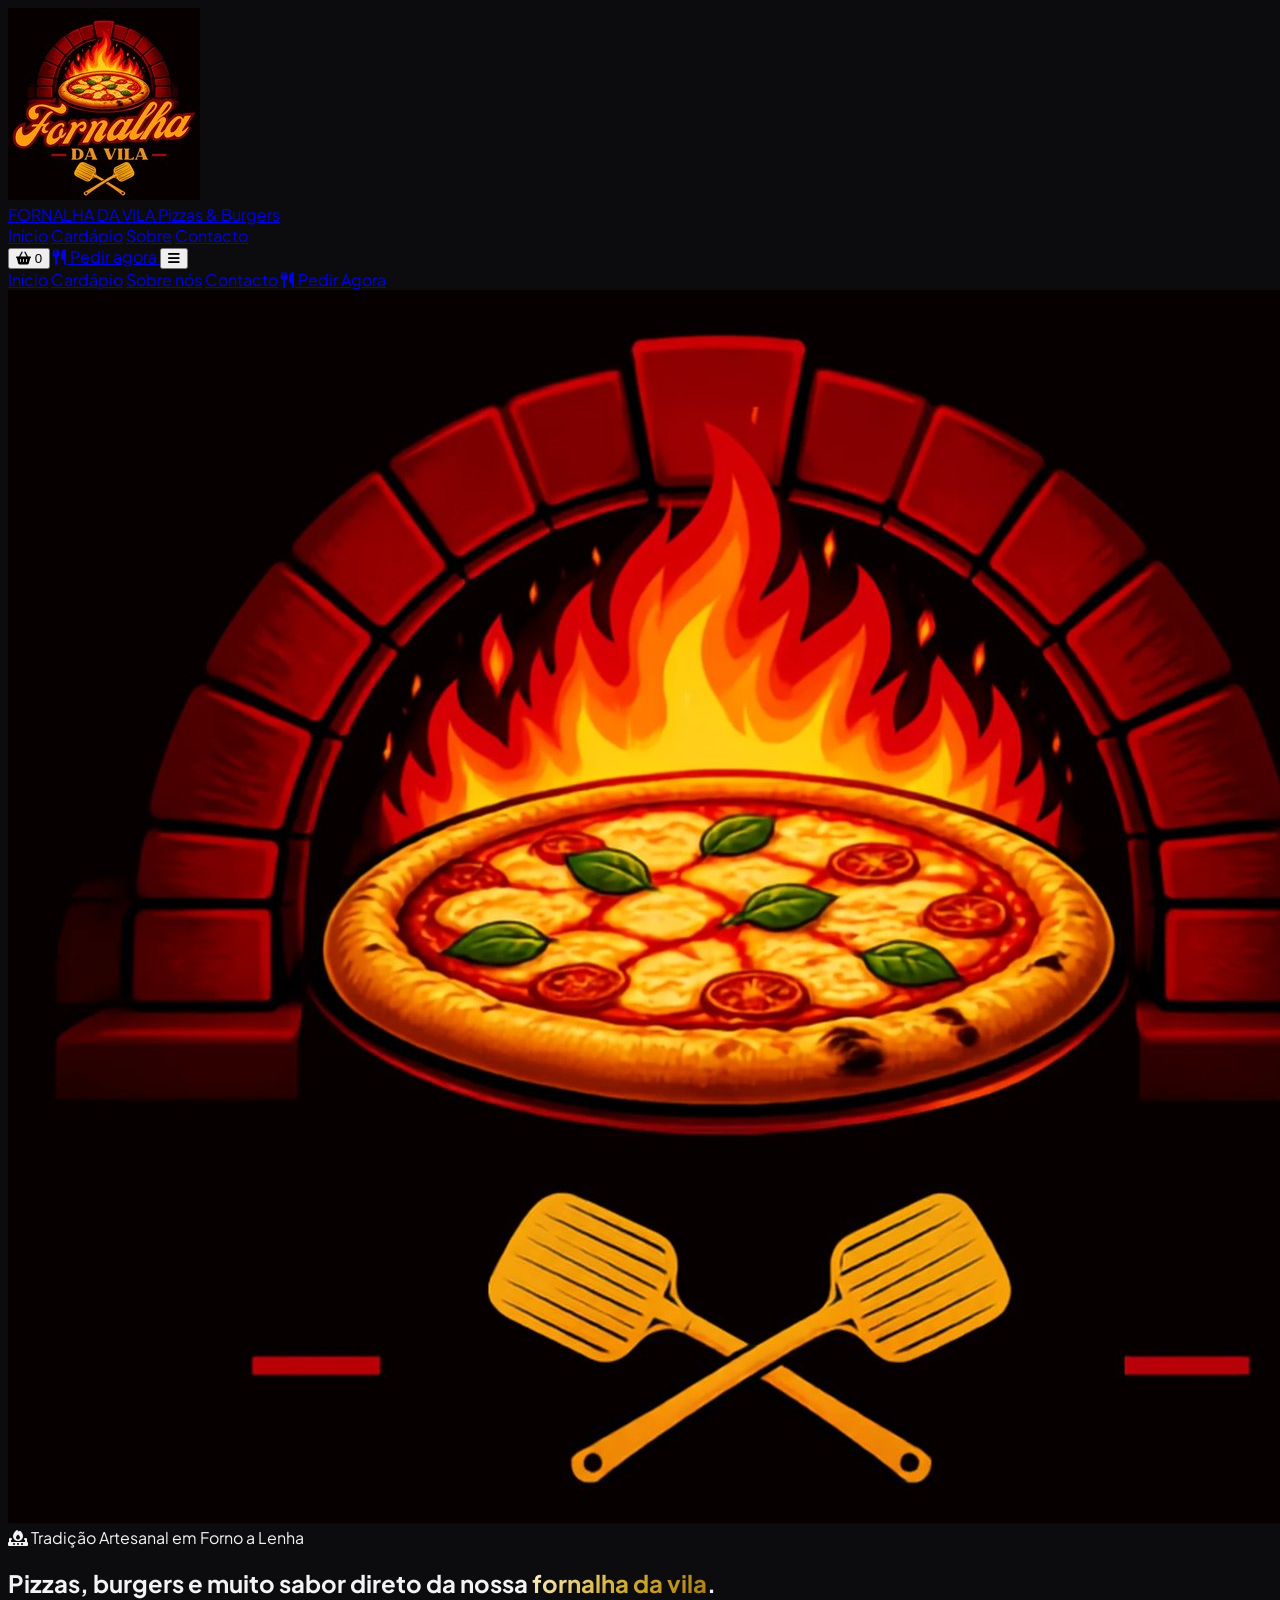
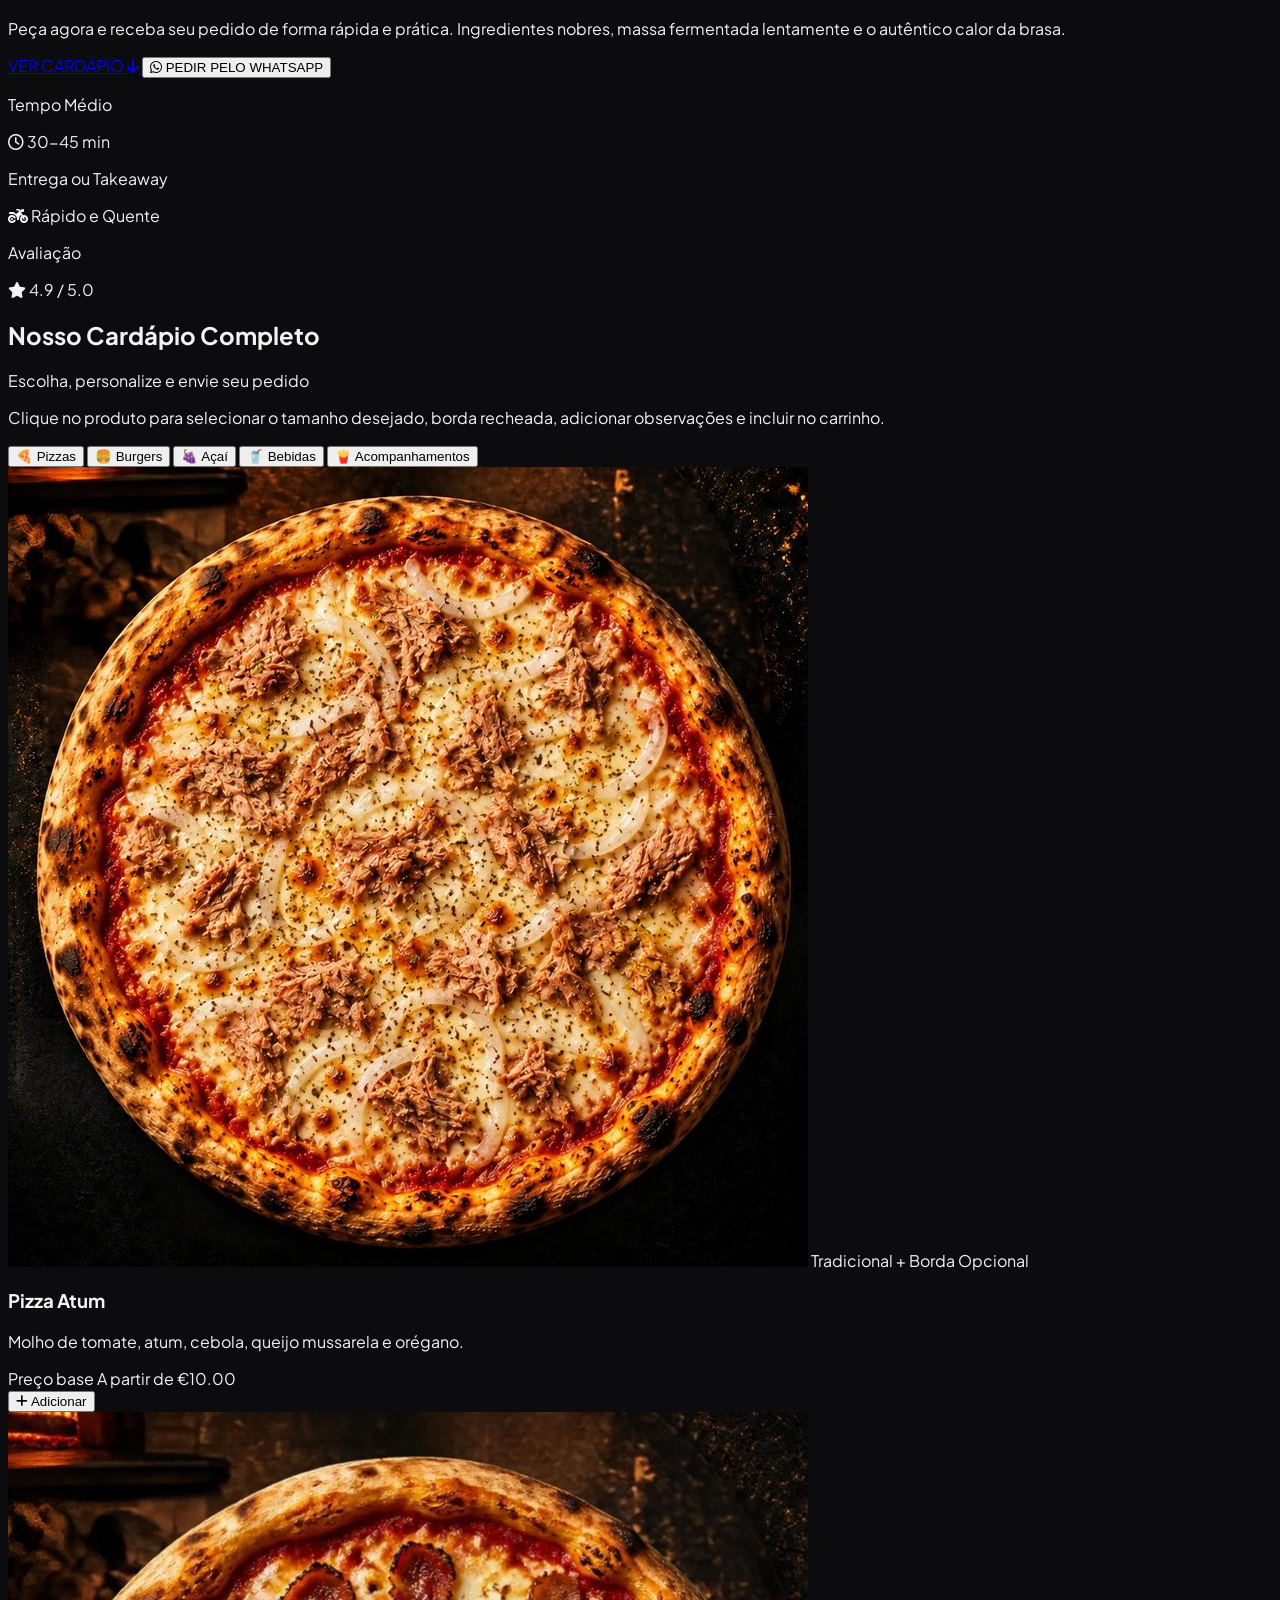
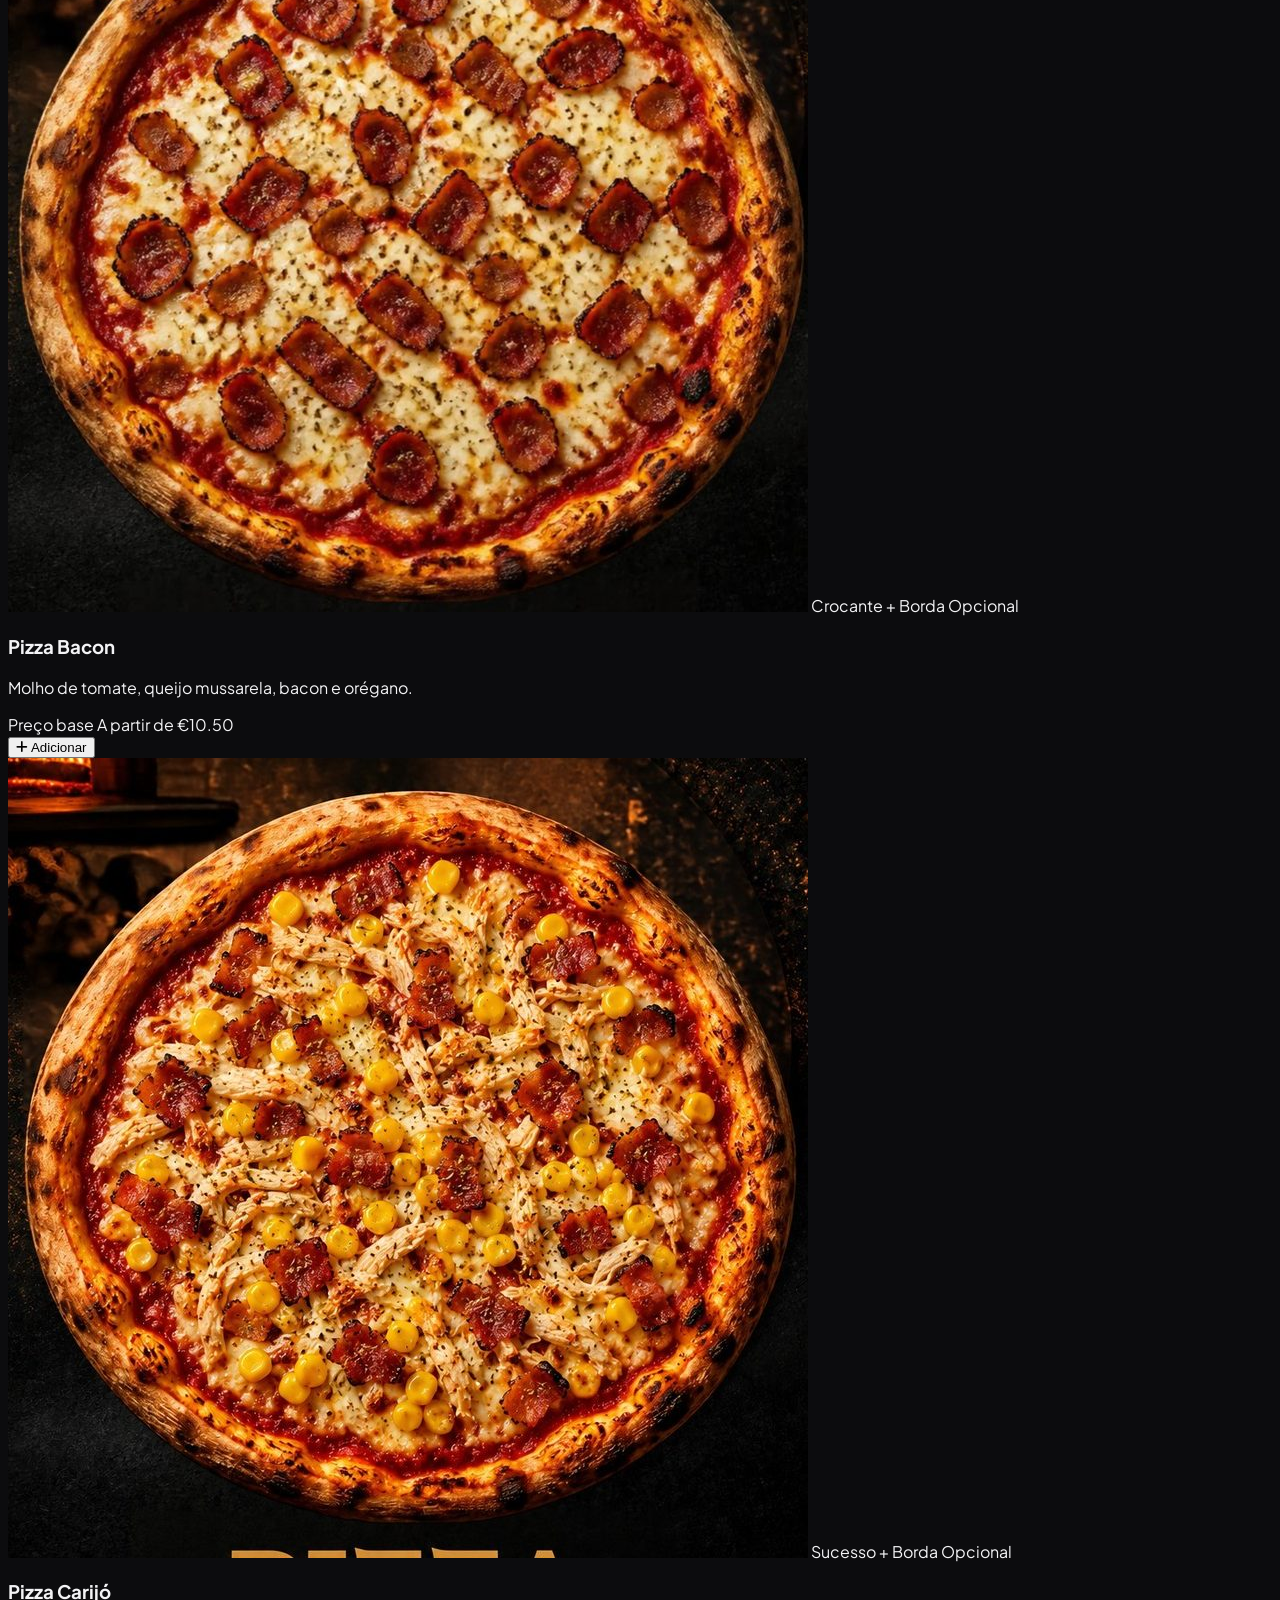
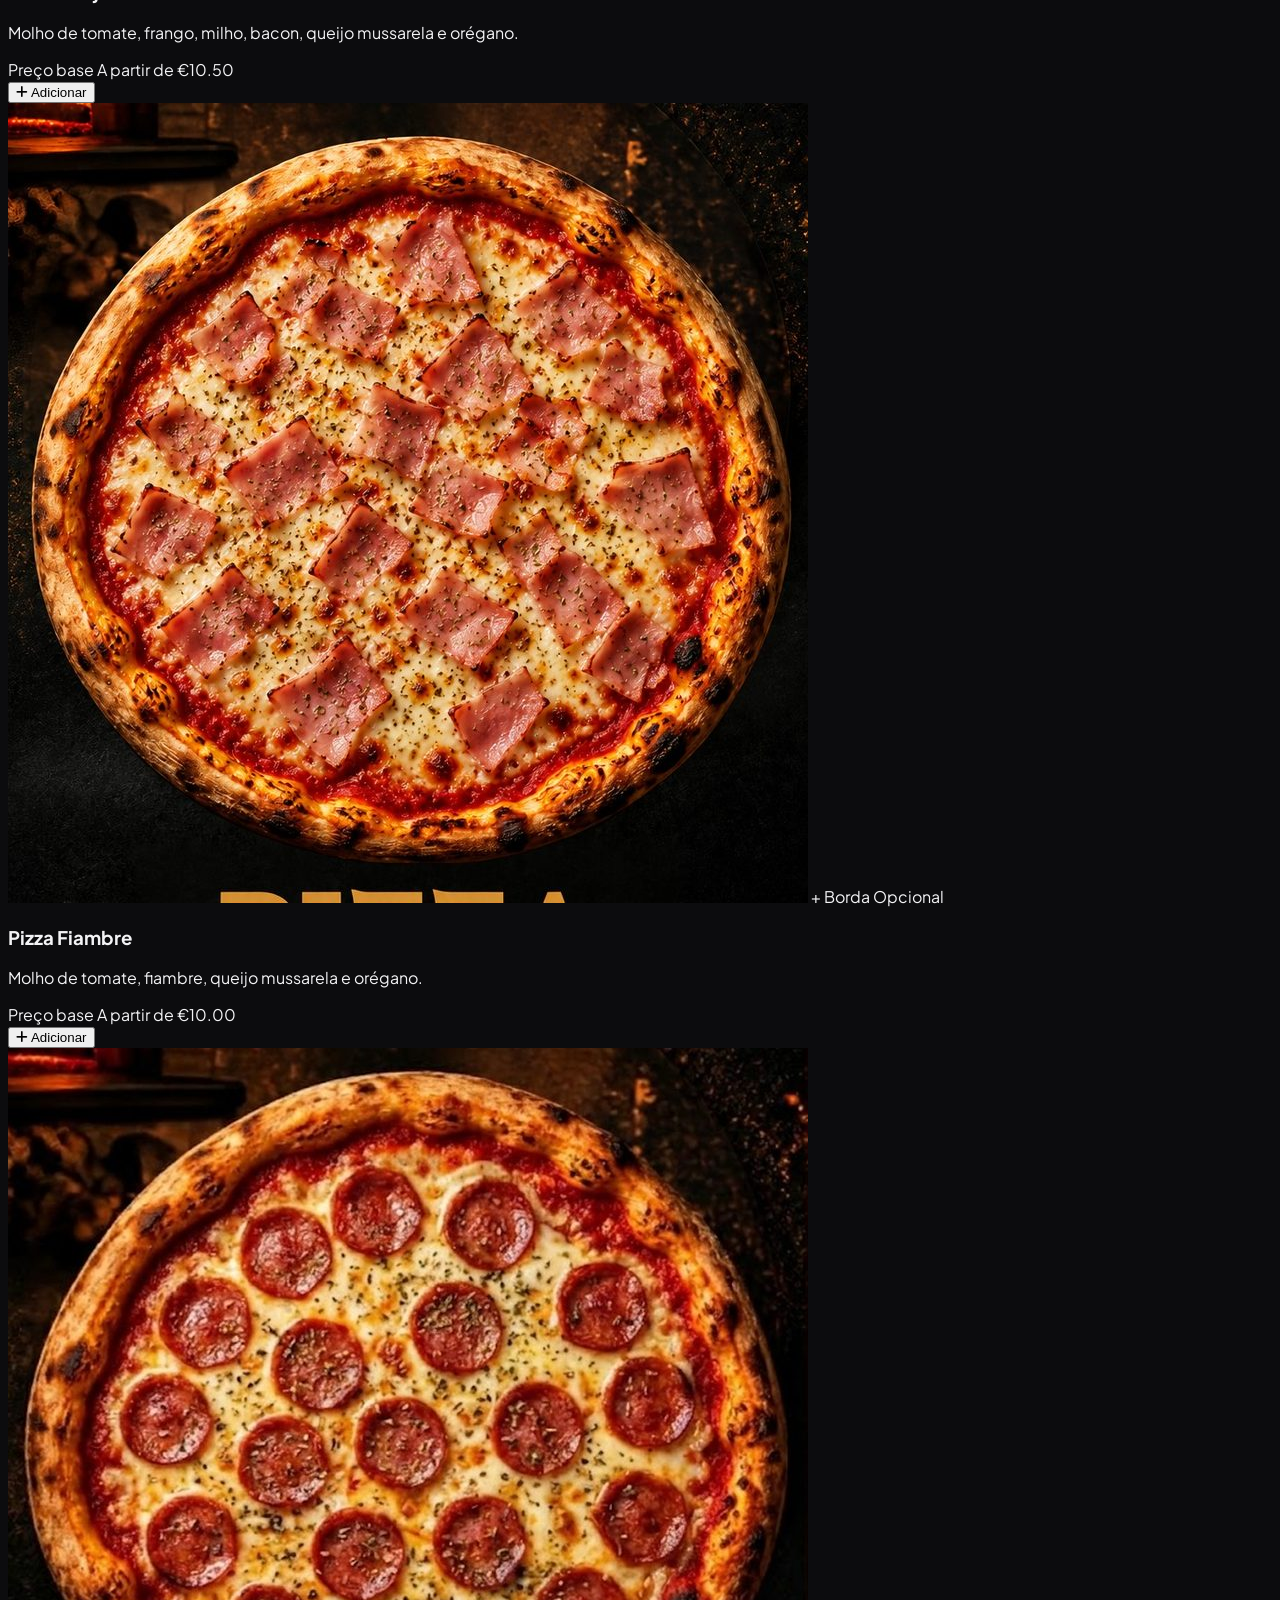
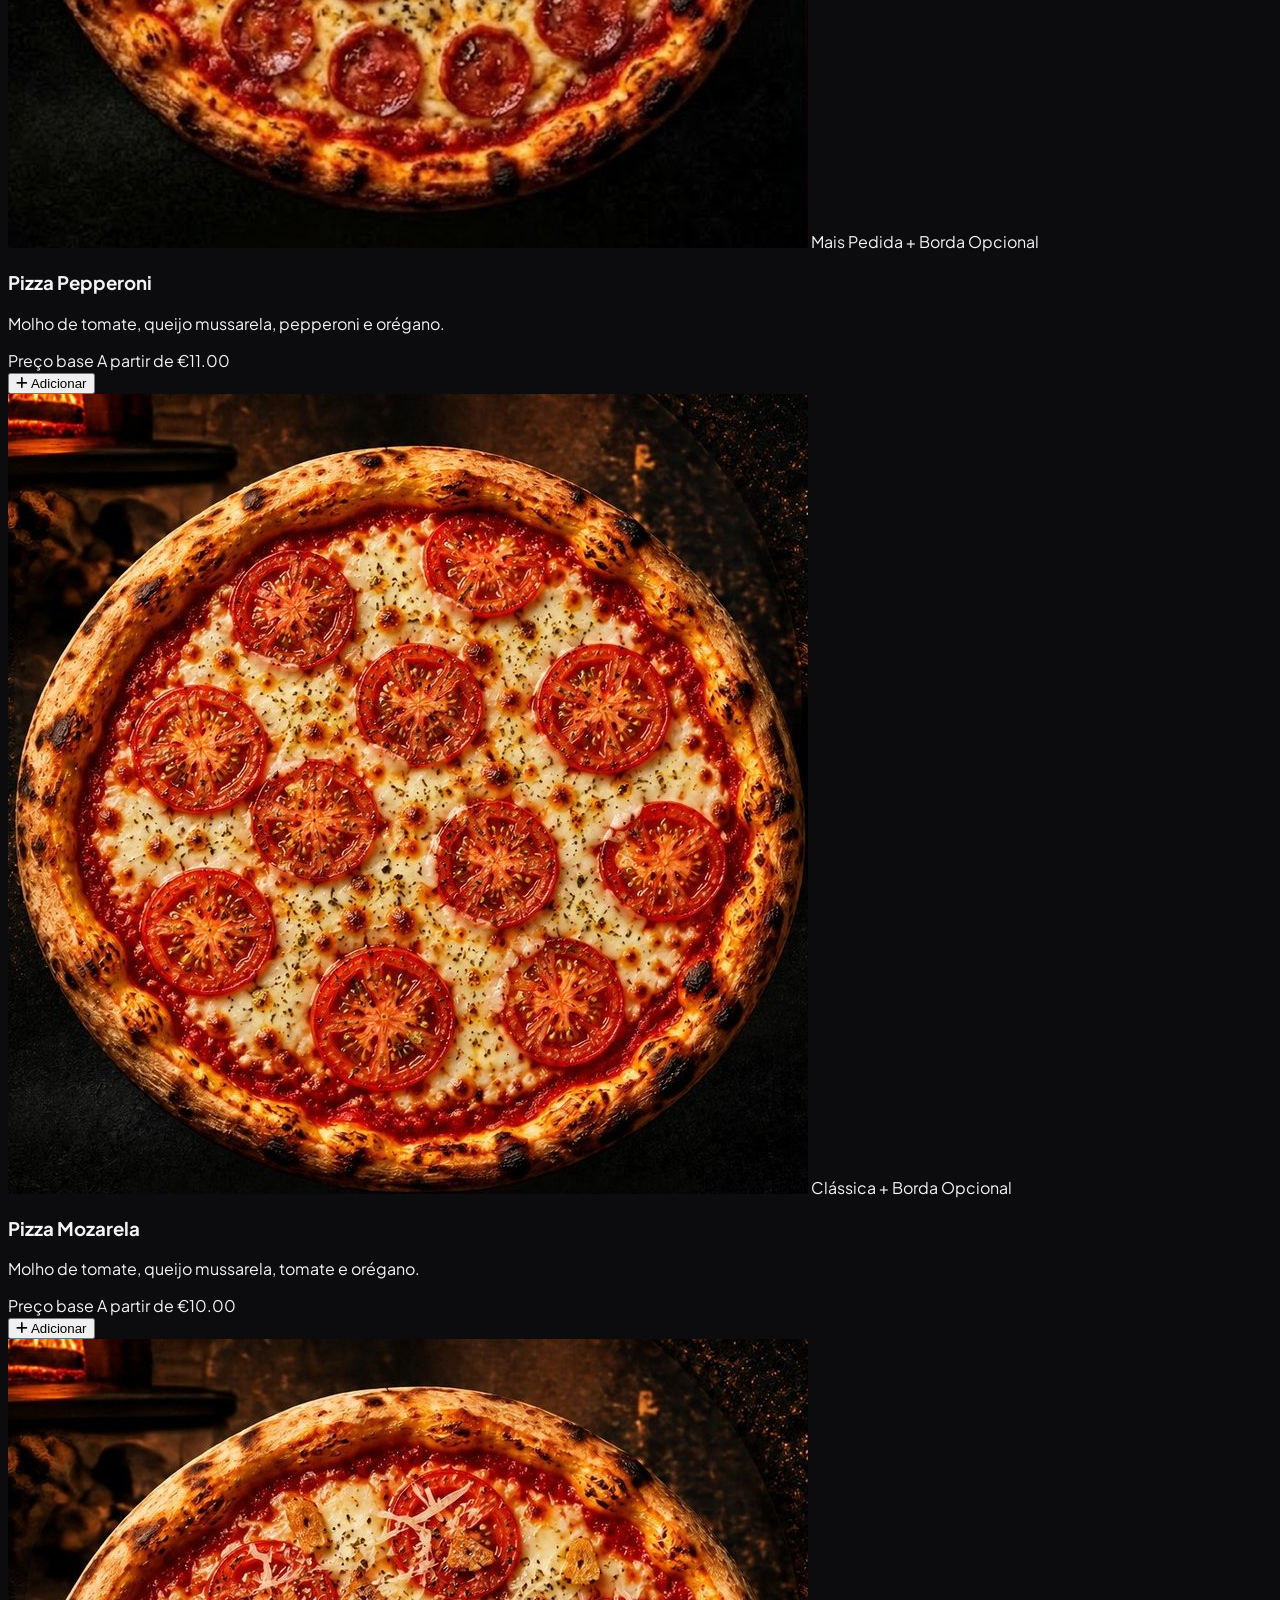
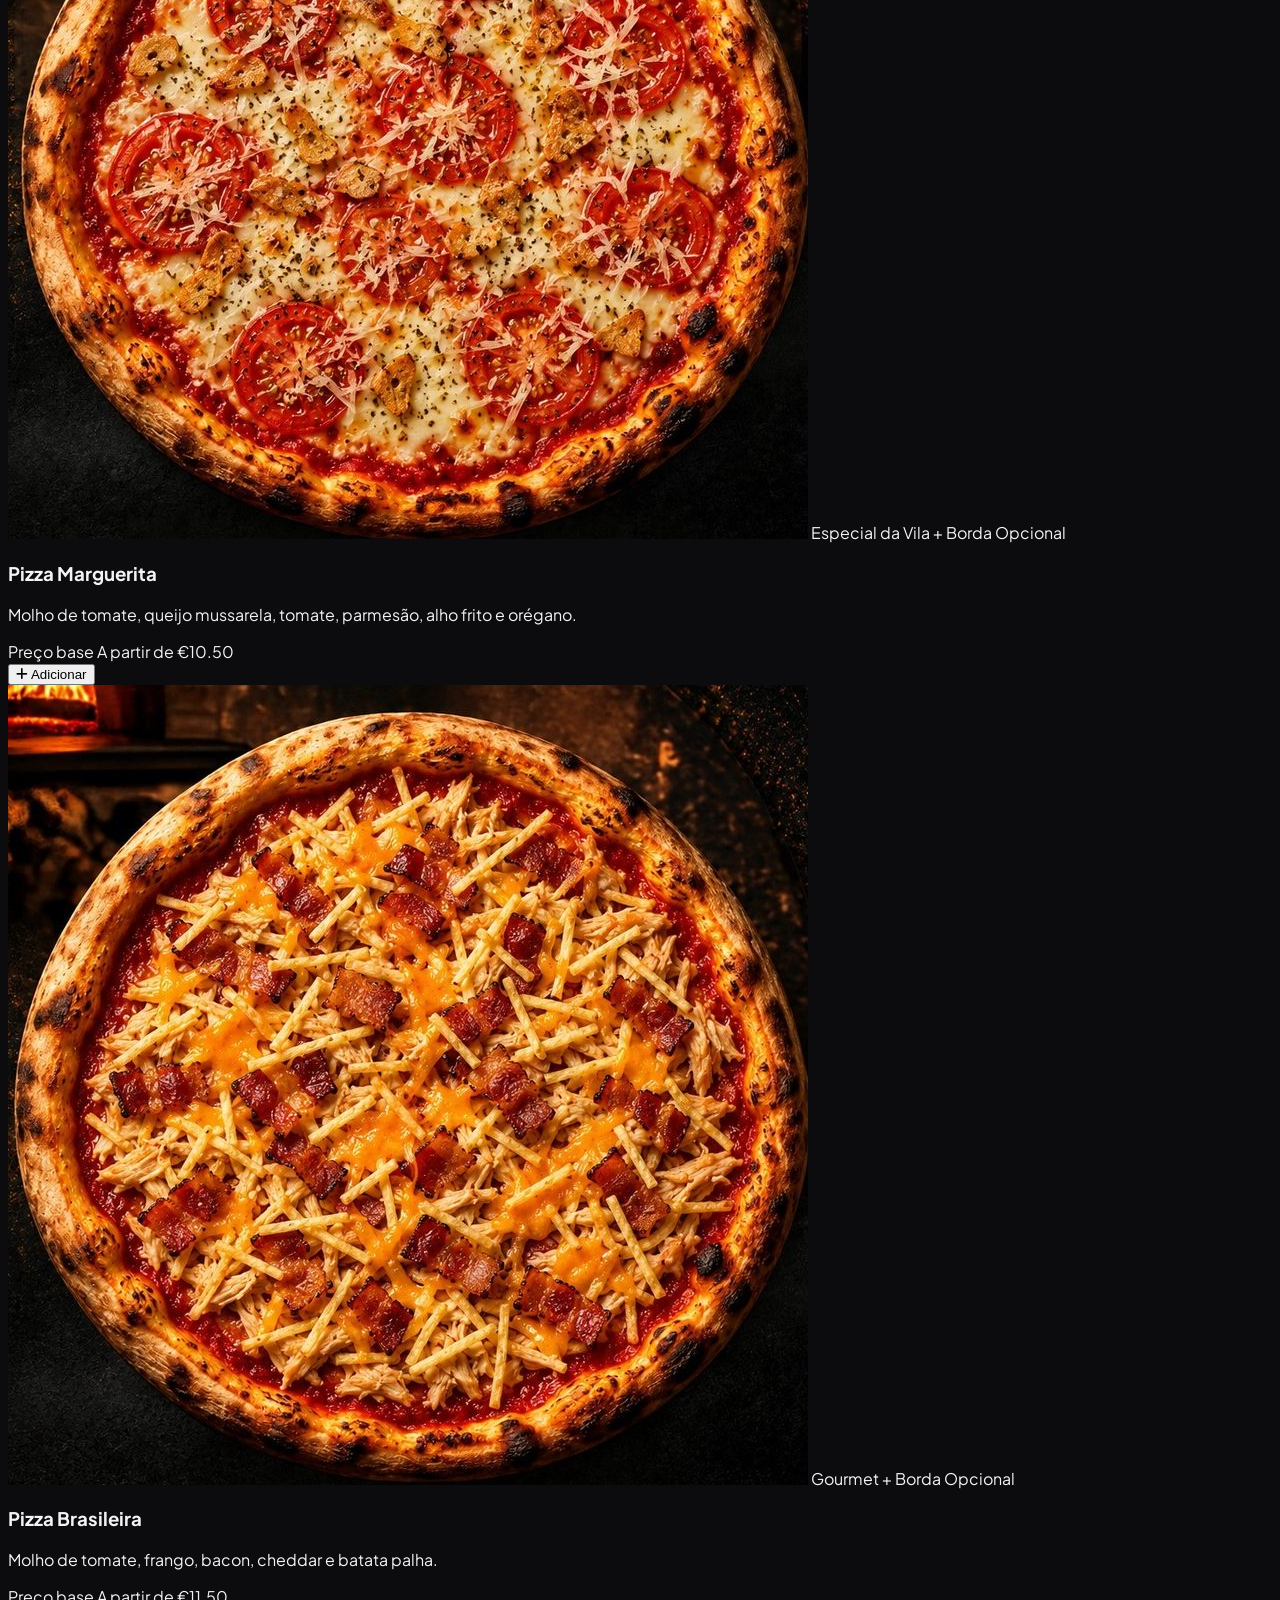
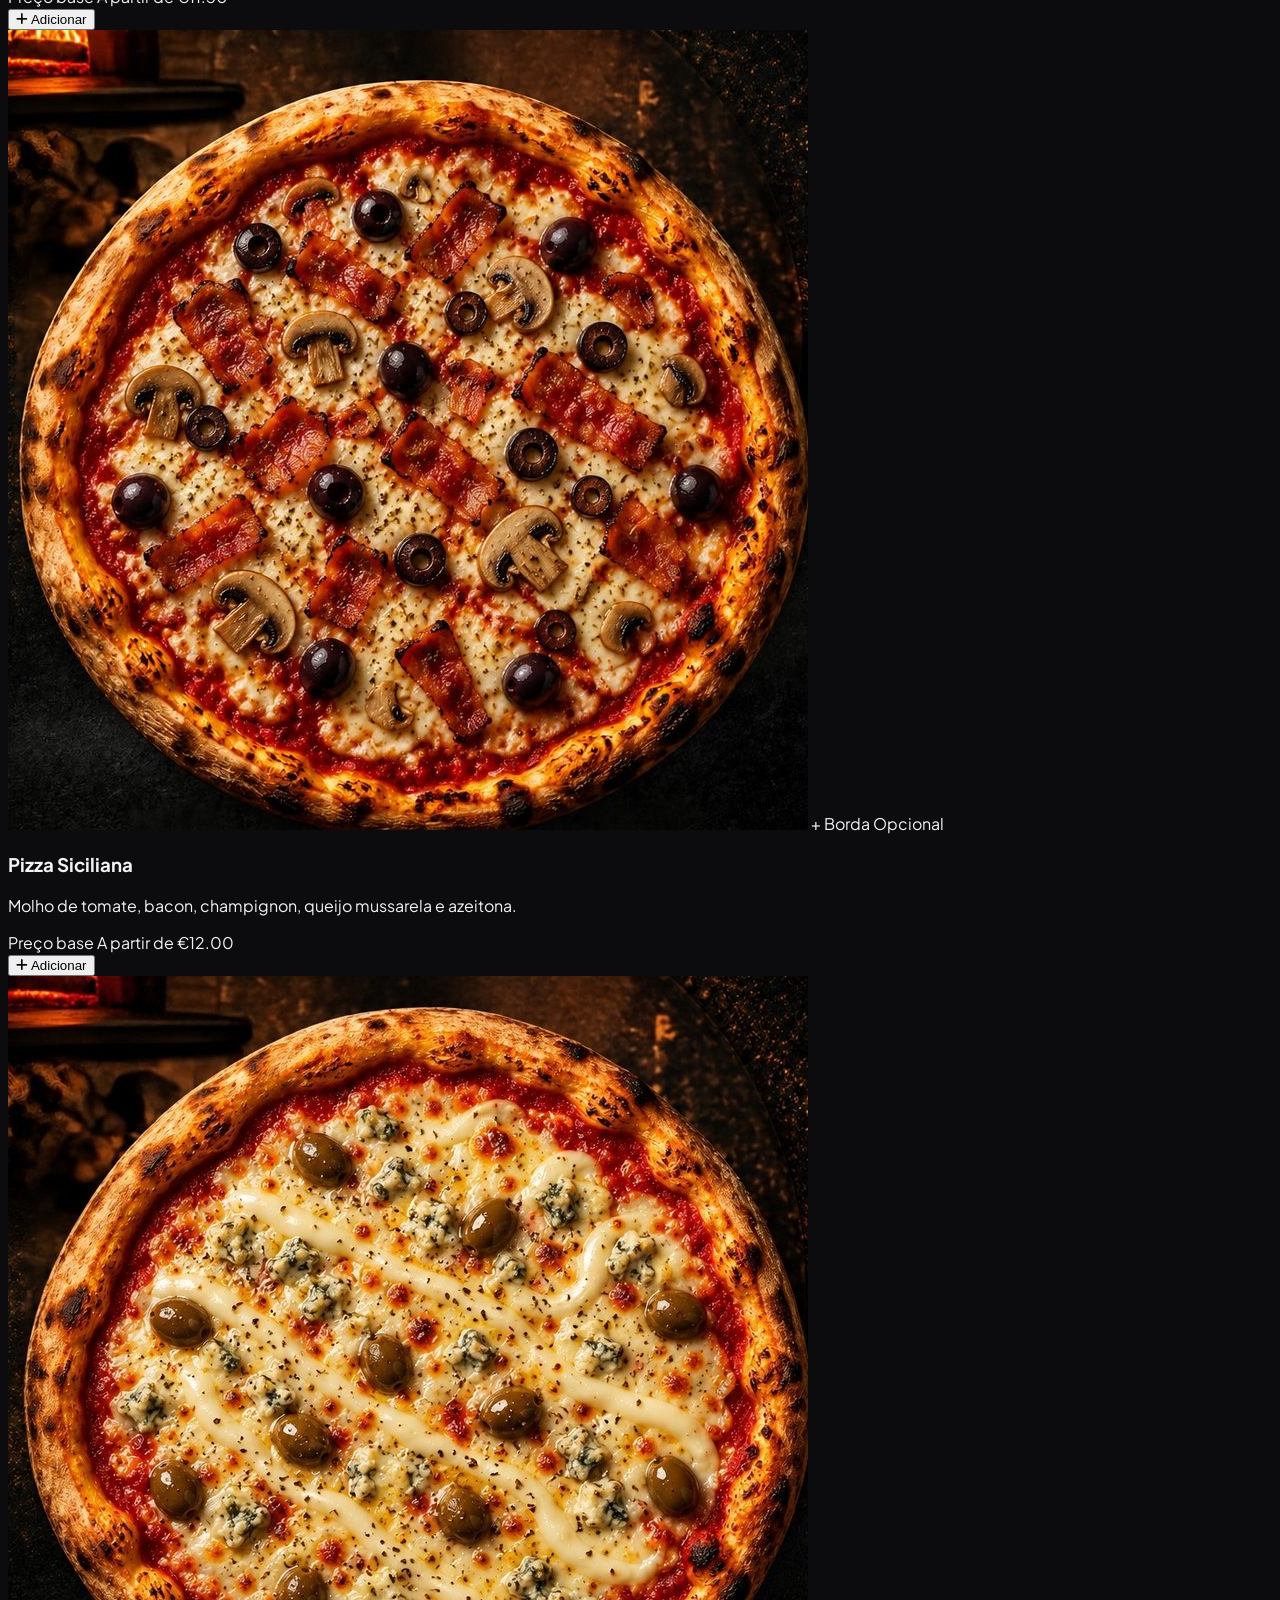
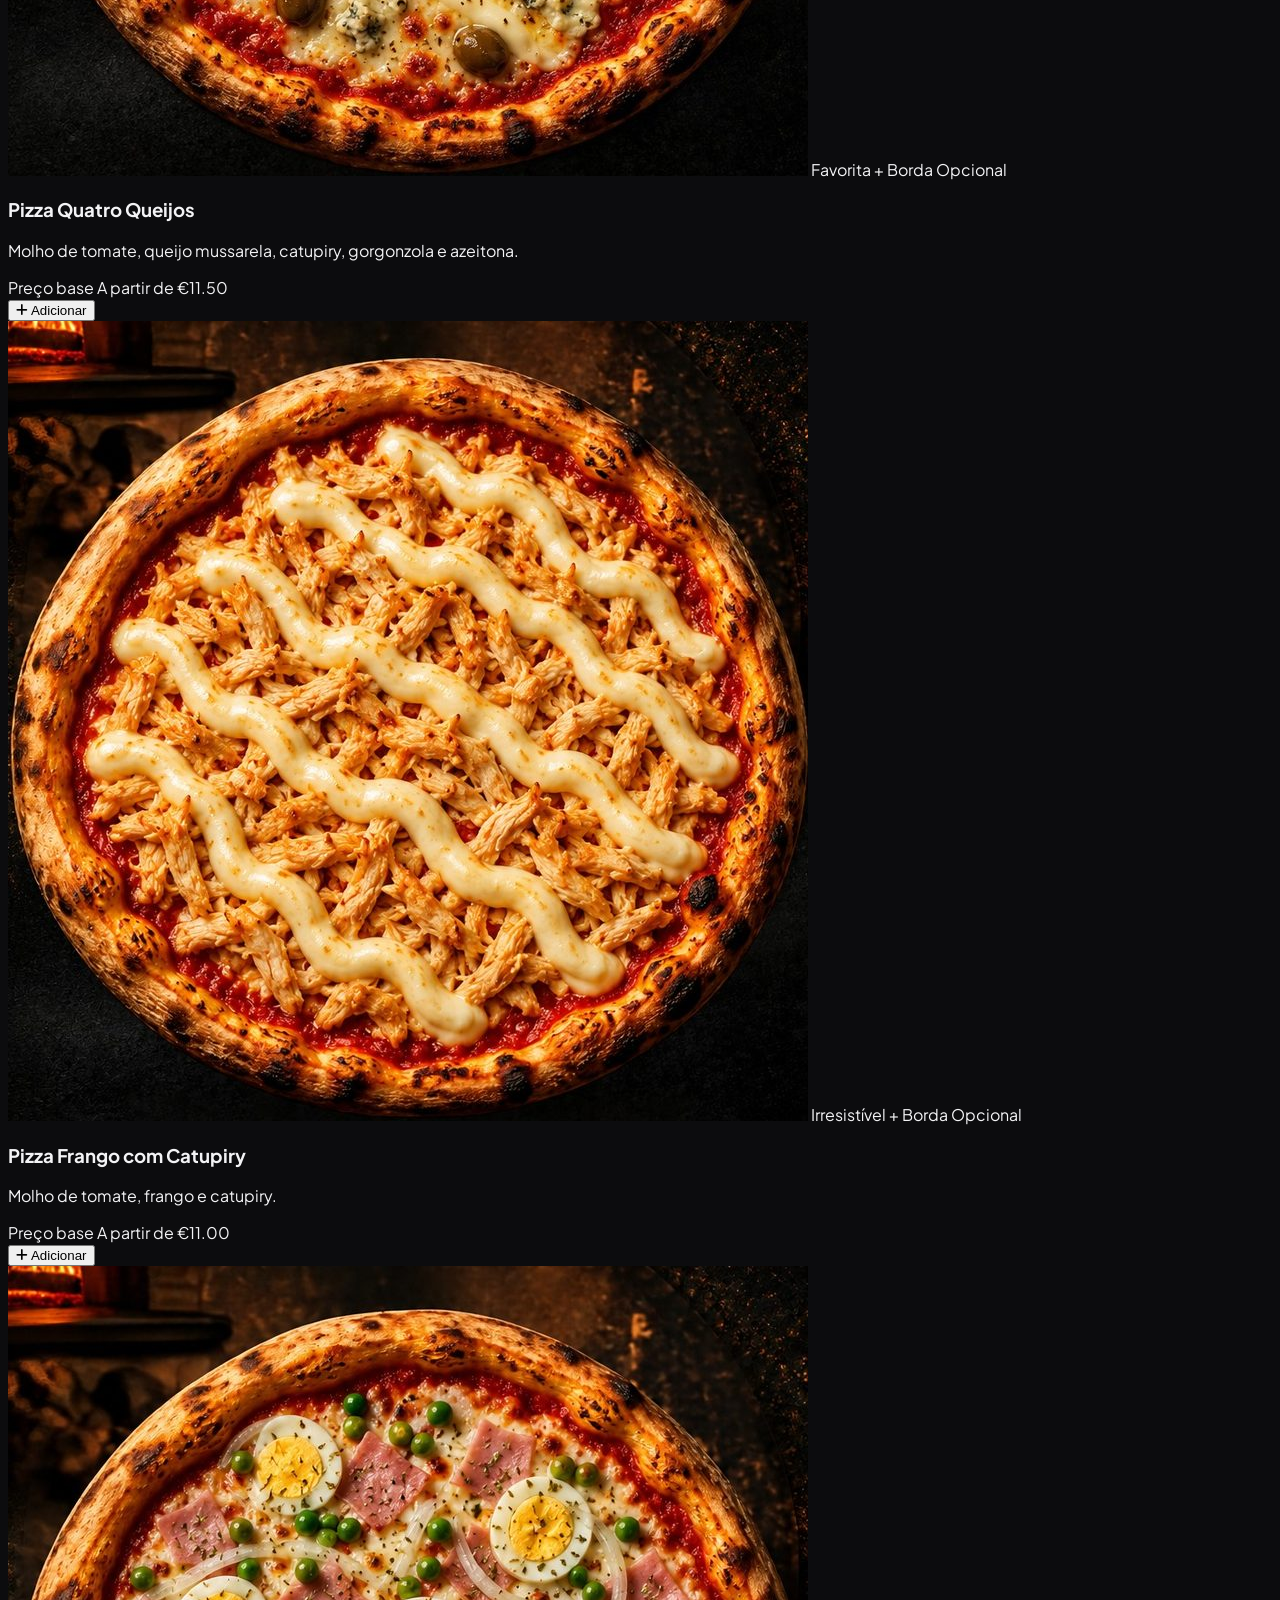
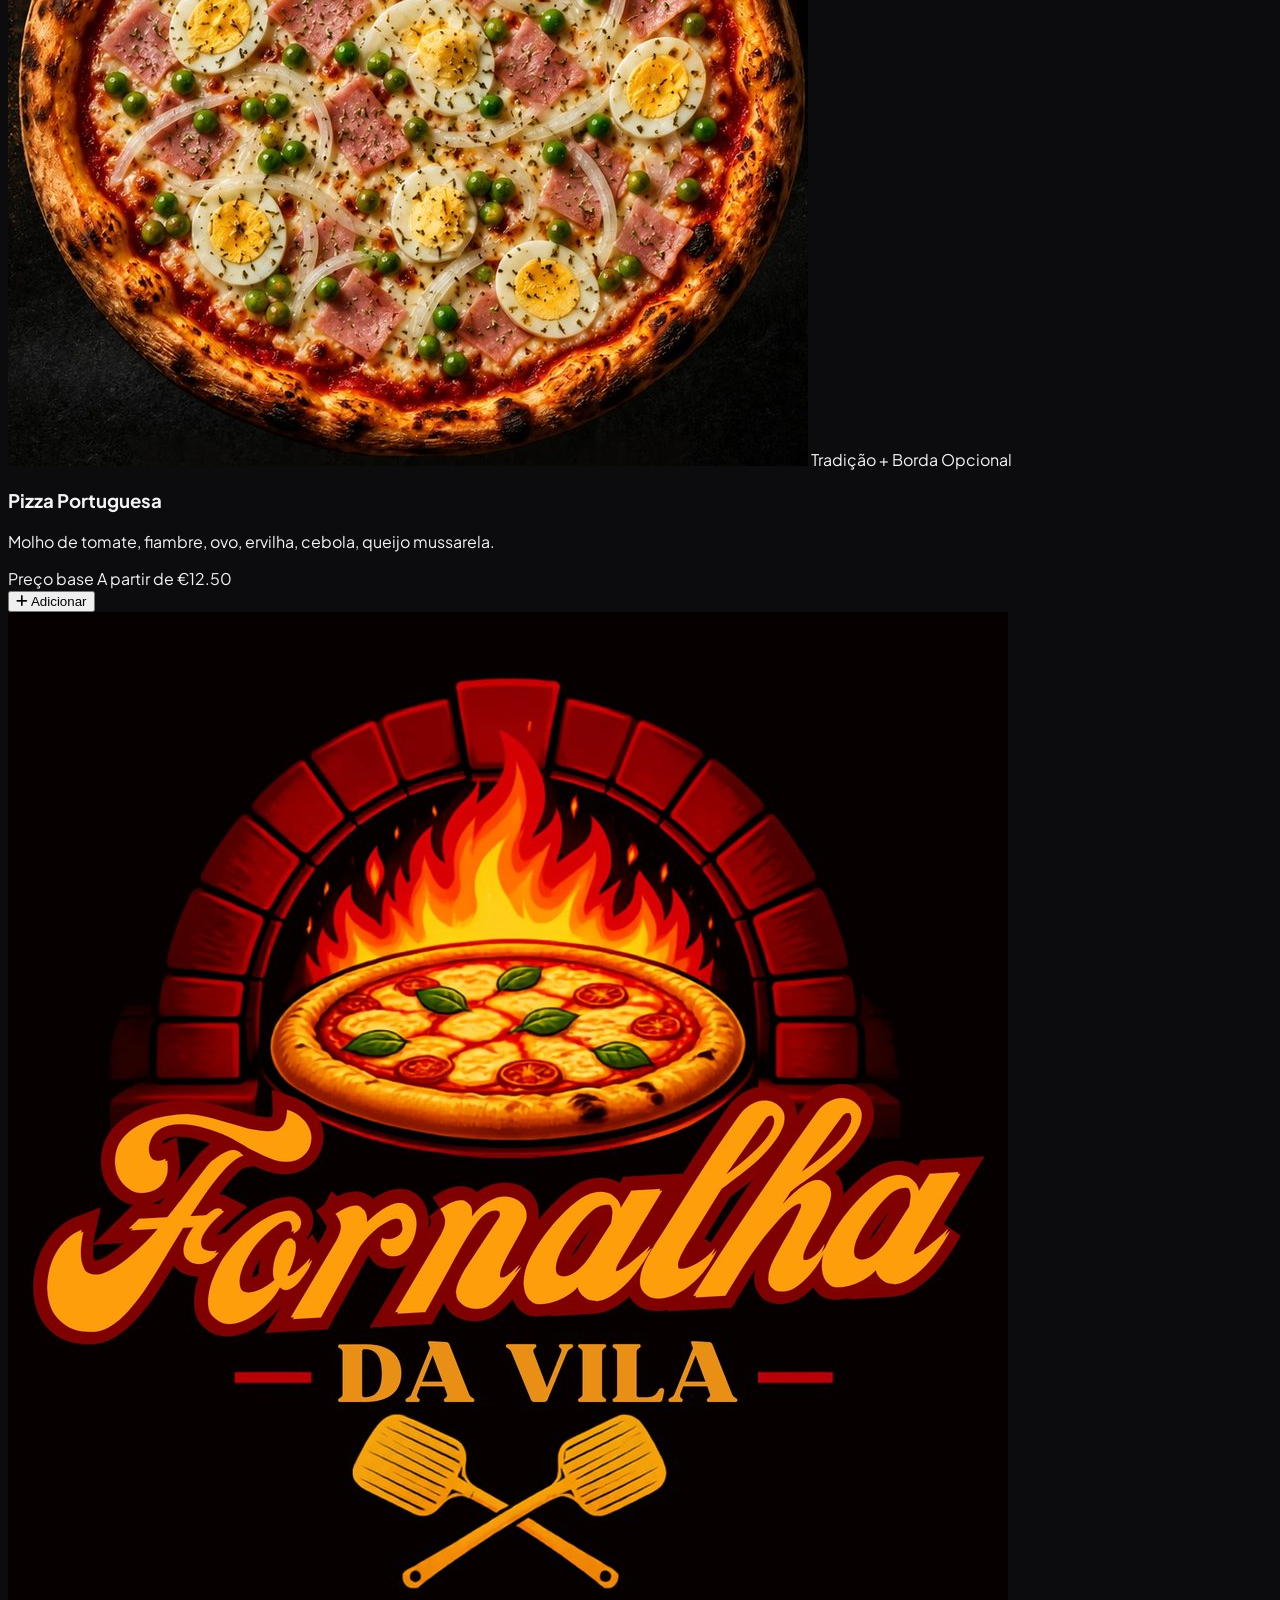
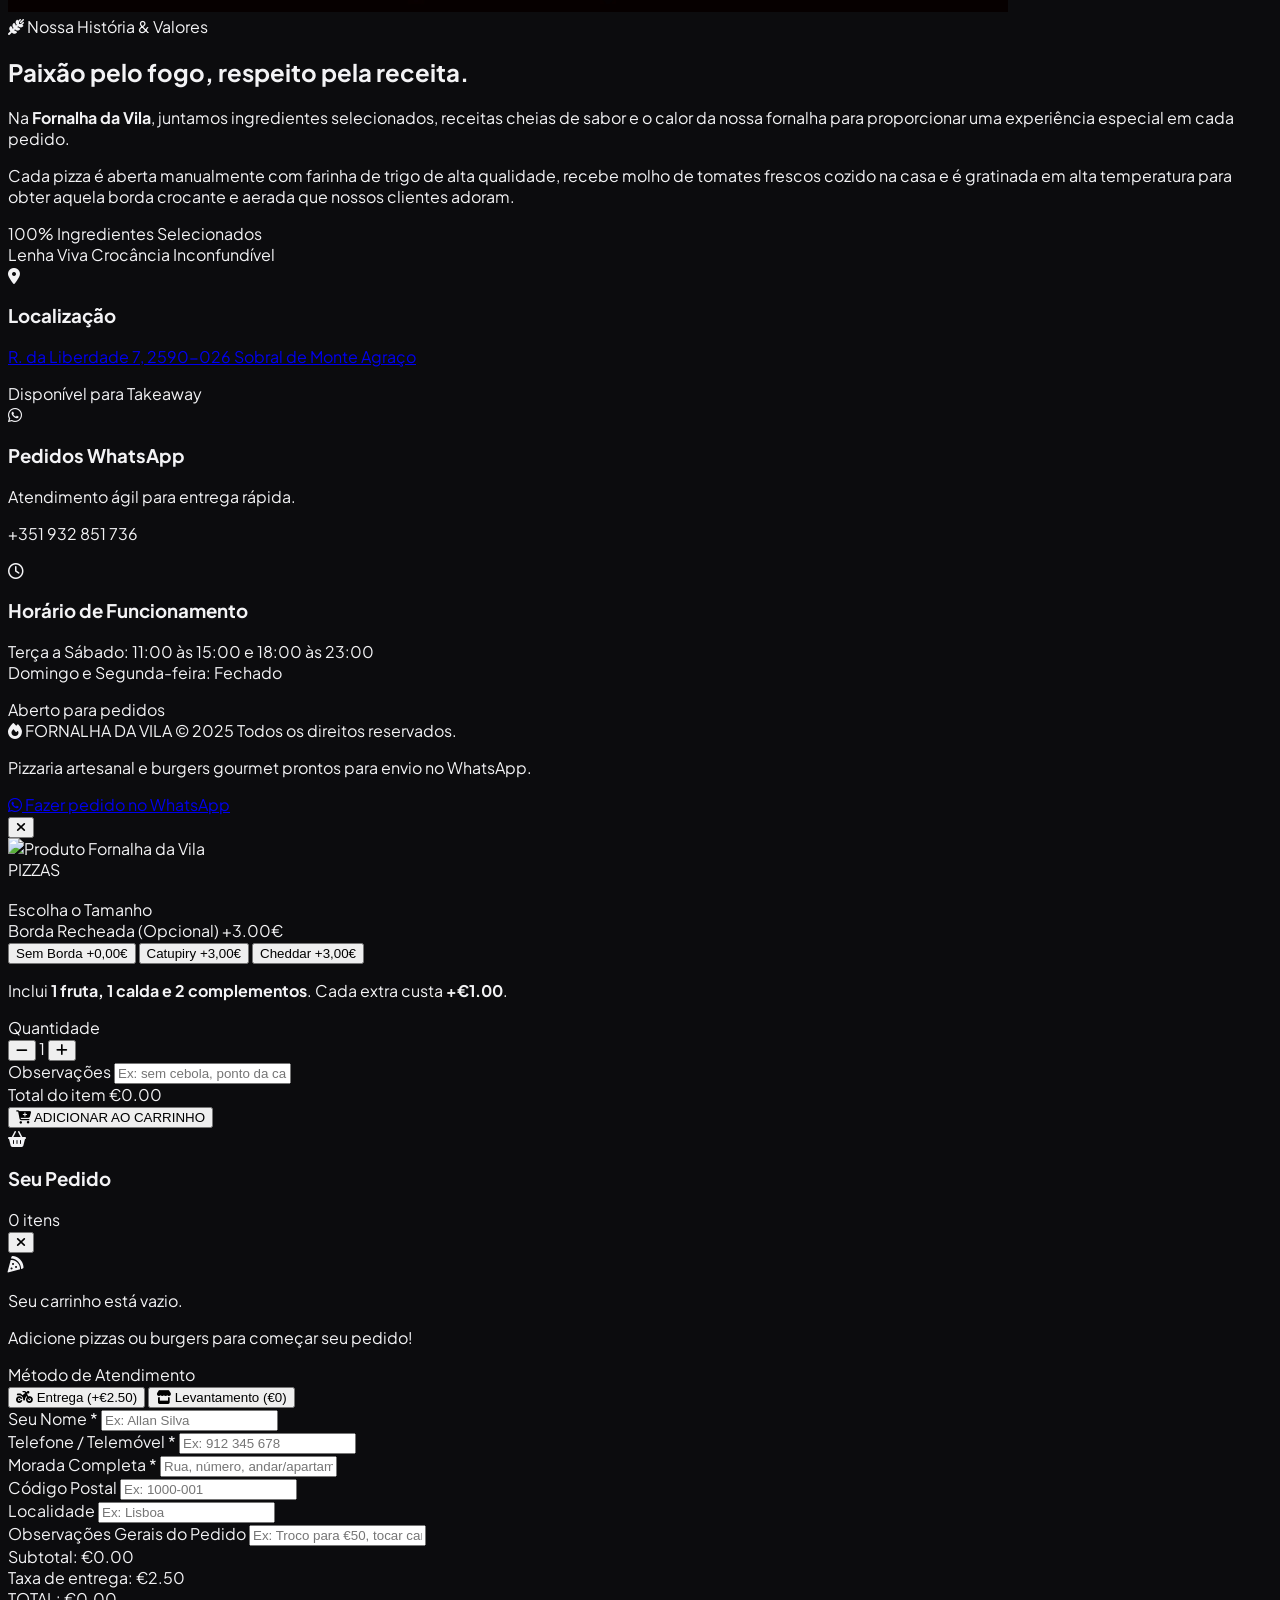
==== commit 5895db95: "Adiciona a categoria Açaí no Copo com montagem do copo 250 ml (€6,50) ou 475 ml (€9,50) com 1 fruta," ====
--- a/index.html
+++ b/index.html
@@ -208,6 +208,9 @@
 <button class="cat-btn px-5 py-2.5 rounded-xl text-sm font-semibold flex items-center gap-2 transition-all duration-200 hover:text-white border border-brand-border hover:border-brand-gold/40 bg-brand-darkCard text-zinc-300" id="btn-cat-burgers" onclick="filterCategory('burgers')">
 <span>🍔</span> Burgers
         </button>
+<button class="cat-btn px-5 py-2.5 rounded-xl text-sm font-semibold flex items-center gap-2 transition-all duration-200 hover:text-white border border-brand-border hover:border-brand-gold/40 bg-brand-darkCard text-zinc-300" id="btn-cat-acai" onclick="filterCategory('acai')">
+<span>🍇</span> Açaí
+        </button>
 <button class="cat-btn px-5 py-2.5 rounded-xl text-sm font-semibold flex items-center gap-2 transition-all duration-200 hover:text-white border border-brand-border hover:border-brand-gold/40 bg-brand-darkCard text-zinc-300" id="btn-cat-bebidas" onclick="filterCategory('bebidas')">
 <span>🥤</span> Bebidas
         </button>
@@ -369,6 +372,11 @@
 <span class="text-[10px] text-brand-gold">+3,00€</span>
 </button>
 </div>
+</div>
+<!-- MONTE O SEU AÇAÍ (apenas para açaí) -->
+<div class="hidden space-y-4" id="modalAcaiSection">
+<p class="text-xs text-zinc-400">Inclui <strong class="text-zinc-200">1 fruta, 1 calda e 2 complementos</strong>. Cada extra custa <strong class="text-brand-gold">+€1.00</strong>.</p>
+<div id="modalAcaiGroups" class="space-y-4"></div>
 </div>
 <!-- QUANTIDADE -->
 <div class="flex items-center justify-between p-3.5 rounded-xl bg-brand-darkCard border border-brand-border">
@@ -856,8 +864,81 @@
     }
 
     /* ============================================================
+       AÇAÍ NO COPO: o cliente monta o copo; acima do incluído,
+       cada item extra custa €1,00
+       ============================================================ */
+    const ACAI_EXTRA_PRICE = 1.00;
+    const ACAI_GROUPS = [
+      { key: 'frutas', label: 'Frutas', included: 1, options: ['Banana', 'Morango', 'Kiwi', 'Manga'] },
+      { key: 'caldas', label: 'Cobertura / Caldas', included: 1, options: ['Calda de Chocolate', 'Calda de Morango', 'Calda de Frutas Vermelhas', 'Mel'] },
+      { key: 'complementos', label: 'Complementos', included: 2, options: ['Granola', 'Leite em pó', 'Chocolate', 'Oreo', 'Granulado', 'Paçoca', 'Creme de avelã', 'Leite condensado'] }
+    ];
+
+    PRODUCTS_DATA.push({
+      id: 'acai-copo',
+      category: 'acai',
+      name: 'Açaí no Copo',
+      description: 'Açaí cremoso com 1 fruta, 1 calda e 2 complementos à sua escolha. Extras por €1,00 cada.',
+      emoji: '🍇',
+      badge: 'Novo',
+      sizes: [
+        { name: '250 ml', price: 6.50 },
+        { name: '475 ml', price: 9.50 }
+      ]
+    });
+
+    let acaiSelection = {};
+
+    function resetAcaiSelection() {
+      acaiSelection = {};
+      ACAI_GROUPS.forEach(g => { acaiSelection[g.key] = []; });
+    }
+
+    function acaiExtrasCount() {
+      return ACAI_GROUPS.reduce((n, g) => n + Math.max(0, acaiSelection[g.key].length - g.included), 0);
+    }
+
+    function toggleAcaiOption(groupKey, option) {
+      const list = acaiSelection[groupKey];
+      const idx = list.indexOf(option);
+      if (idx >= 0) list.splice(idx, 1); else list.push(option);
+      renderAcaiGroups();
+      updateModalTotal();
+    }
+
+    function renderAcaiGroups() {
+      const box = document.getElementById('modalAcaiGroups');
+      box.innerHTML = ACAI_GROUPS.map(g => {
+        const chosen = acaiSelection[g.key];
+        const extras = Math.max(0, chosen.length - g.included);
+        const chips = g.options.map(opt => {
+          const on = chosen.includes(opt);
+          return `<button type="button" onclick="toggleAcaiOption('${g.key}', '${opt}')" class="px-3 py-2 rounded-xl border text-xs transition-all ${on ? 'border-brand-gold bg-brand-gold/10 text-white font-bold' : 'border-brand-border bg-brand-darkCard text-zinc-400 hover:text-white font-semibold'}">${on ? '✓ ' : ''}${opt}</button>`;
+        }).join('');
+        return `
+          <div class="space-y-2">
+            <div class="flex items-center justify-between">
+              <label class="block text-xs font-bold uppercase tracking-wider text-brand-gold">${g.label}</label>
+              <span class="text-[11px] text-zinc-400">${chosen.length}/${g.included} incluída${g.included > 1 ? 's' : ''}${extras ? ` · <span class="text-brand-gold font-bold">+${extras} extra</span>` : ''}</span>
+            </div>
+            <div class="flex flex-wrap gap-2">${chips}</div>
+          </div>`;
+      }).join('');
+    }
+
+    // Texto das escolhas do açaí para o carrinho e o WhatsApp
+    function acaiSummary() {
+      return ACAI_GROUPS
+        .filter(g => acaiSelection[g.key].length)
+        .map(g => `${g.label}: ${acaiSelection[g.key].join(', ')}`)
+        .join(' | ');
+    }
+
+    /* ============================================================
        ESTADO DA APLICAÇÃO (CARRINHO E MODAL)
        ============================================================ */
+    const CATEGORY_LABELS = { pizzas: 'Pizzas', burgers: 'Burgers', acai: 'Açaí', bebidas: 'Bebidas', acompanhamentos: 'Acompanhamentos' };
+
     let cart = [];
     let currentCategory = 'pizzas';
     let deliveryMethod = 'entrega'; // 'entrega' ou 'retirada'
@@ -988,7 +1069,7 @@
         modalEmoji.classList.remove('hidden');
         modalEmoji.classList.add('flex');
       }
-      document.getElementById('modalProductCategory').innerText = product.category.toUpperCase();
+      document.getElementById('modalProductCategory').innerText = (CATEGORY_LABELS[product.category] || product.category).toUpperCase();
       document.getElementById('modalProductName').innerText = product.name;
       document.getElementById('modalProductDesc').innerText = product.description;
       document.getElementById('modalProductNotes').value = '';
@@ -1000,7 +1081,7 @@
       const sizesLabel = document.getElementById('modalSizesLabel');
       sizesOptions.innerHTML = '';
 
-      sizesLabel.innerText = product.category === 'pizzas' ? 'Escolha o Tamanho' : 'Versão Selecionada';
+      sizesLabel.innerText = ['pizzas', 'acai'].includes(product.category) ? 'Escolha o Tamanho' : 'Versão Selecionada';
 
       if (product.sizes.length > 0) {
         sizesContainer.classList.remove('hidden');
@@ -1019,6 +1100,15 @@
       }
 
       // Seção de borda recheada: visível APENAS para pizzas
+      const acaiSection = document.getElementById('modalAcaiSection');
+      resetAcaiSelection();
+      if (product.category === 'acai') {
+        acaiSection.classList.remove('hidden');
+        renderAcaiGroups();
+      } else {
+        acaiSection.classList.add('hidden');
+      }
+
       const crustSection = document.getElementById('modalCrustSection');
       if (product.category === 'pizzas') {
         crustSection.classList.remove('hidden');
@@ -1077,7 +1167,8 @@
       if (!activeModalProduct) return;
       const basePrice = activeModalProduct.sizes[selectedSizeIndex].price;
       const crustExtra = (activeModalProduct.category === 'pizzas' && selectedCrust !== 'none') ? CRUST_OPTIONS[selectedCrust].price : 0;
-      const unitTotal = basePrice + crustExtra;
+      const acaiExtra = activeModalProduct.category === 'acai' ? acaiExtrasCount() * ACAI_EXTRA_PRICE : 0;
+      const unitTotal = basePrice + crustExtra + acaiExtra;
       const total = unitTotal * modalQuantity;
       document.getElementById('modalProductTotalPrice').innerText = `€${total.toFixed(2)}`;
     }
@@ -1093,7 +1184,9 @@
       const sizeObj = activeModalProduct.sizes[selectedSizeIndex];
       const crustInfo = (activeModalProduct.category === 'pizzas') ? CRUST_OPTIONS[selectedCrust] : null;
       const crustPrice = (crustInfo && selectedCrust !== 'none') ? crustInfo.price : 0;
-      const unitFinalPrice = sizeObj.price + crustPrice;
+      const isAcai = activeModalProduct.category === 'acai';
+      const acaiExtraPrice = isAcai ? acaiExtrasCount() * ACAI_EXTRA_PRICE : 0;
+      const unitFinalPrice = sizeObj.price + crustPrice + acaiExtraPrice;
       const notes = document.getElementById('modalProductNotes').value.trim();
 
       const cartItem = {
@@ -1106,6 +1199,8 @@
         crustKey: selectedCrust,
         crustName: (crustInfo && selectedCrust !== 'none') ? crustInfo.name : null,
         crustPrice: crustPrice,
+        acaiText: isAcai ? acaiSummary() : '',
+        acaiExtraPrice: acaiExtraPrice,
         price: unitFinalPrice,
         quantity: modalQuantity,
         notes: notes,
@@ -1210,6 +1305,9 @@
         const crustLabel = item.crustName
           ? `<span class="text-[11px] text-amber-300 font-semibold block mt-0.5"><i class="fa-solid fa-circle-dot text-[9px] text-brand-gold mr-1"></i>${item.crustName} (+€${item.crustPrice.toFixed(2)})</span>`
           : '';
+        const acaiLabel = item.acaiText
+          ? `<span class="text-[11px] text-purple-300 font-semibold block mt-0.5 leading-snug">${item.acaiText}${item.acaiExtraPrice ? ` (+€${item.acaiExtraPrice.toFixed(2)} extras)` : ''}</span>`
+          : '';
 
         el.innerHTML = `
           <div class="w-16 h-16 rounded-lg bg-zinc-900 overflow-hidden shrink-0">
@@ -1221,6 +1319,7 @@
             </div>
             <span class="text-xs text-brand-gold font-medium block">Opção: ${item.sizeName}</span>
             ${crustLabel}
+            ${acaiLabel}
             ${item.notes ? `<p class="text-[11px] text-zinc-400 italic mt-0.5 line-clamp-1">Obs: "${escapeHtml(item.notes)}"</p>` : ''}
 
             <div class="mt-2 flex items-center justify-between">
@@ -1295,15 +1394,16 @@
       let subtotal = 0;
       let itemsMessageList = '';
 
-      const CATEGORY_ICONS = { pizzas: '🍕', burgers: '🍔', bebidas: '🥤', acompanhamentos: '🍟' };
+      const CATEGORY_ICONS = { pizzas: '🍕', burgers: '🍔', acai: '🍇', bebidas: '🥤', acompanhamentos: '🍟' };
 
       cart.forEach(item => {
         const itemTotal = item.price * item.quantity;
         subtotal += itemTotal;
         const crustText = item.crustName ? ` | ${item.crustName} (+€${item.crustPrice.toFixed(2)})` : '';
+        const acaiText = item.acaiText ? `\n   ${item.acaiText}${item.acaiExtraPrice ? ` (+€${item.acaiExtraPrice.toFixed(2)} extras)` : ''}` : '';
         const obsText = item.notes ? `\n   Obs: ${item.notes}` : '';
         const icon = CATEGORY_ICONS[item.category] || '🍽️';
-        itemsMessageList += `• ${item.quantity}x ${icon} ${item.name} — ${item.sizeName}${crustText} — €${itemTotal.toFixed(2)}${obsText}\n`;
+        itemsMessageList += `• ${item.quantity}x ${icon} ${item.name} — ${item.sizeName}${crustText} — €${itemTotal.toFixed(2)}${acaiText}${obsText}\n`;
       });
 
       const deliveryCost = deliveryMethod === 'entrega' ? RESTAURANT_CONFIG.deliveryFee : 0;
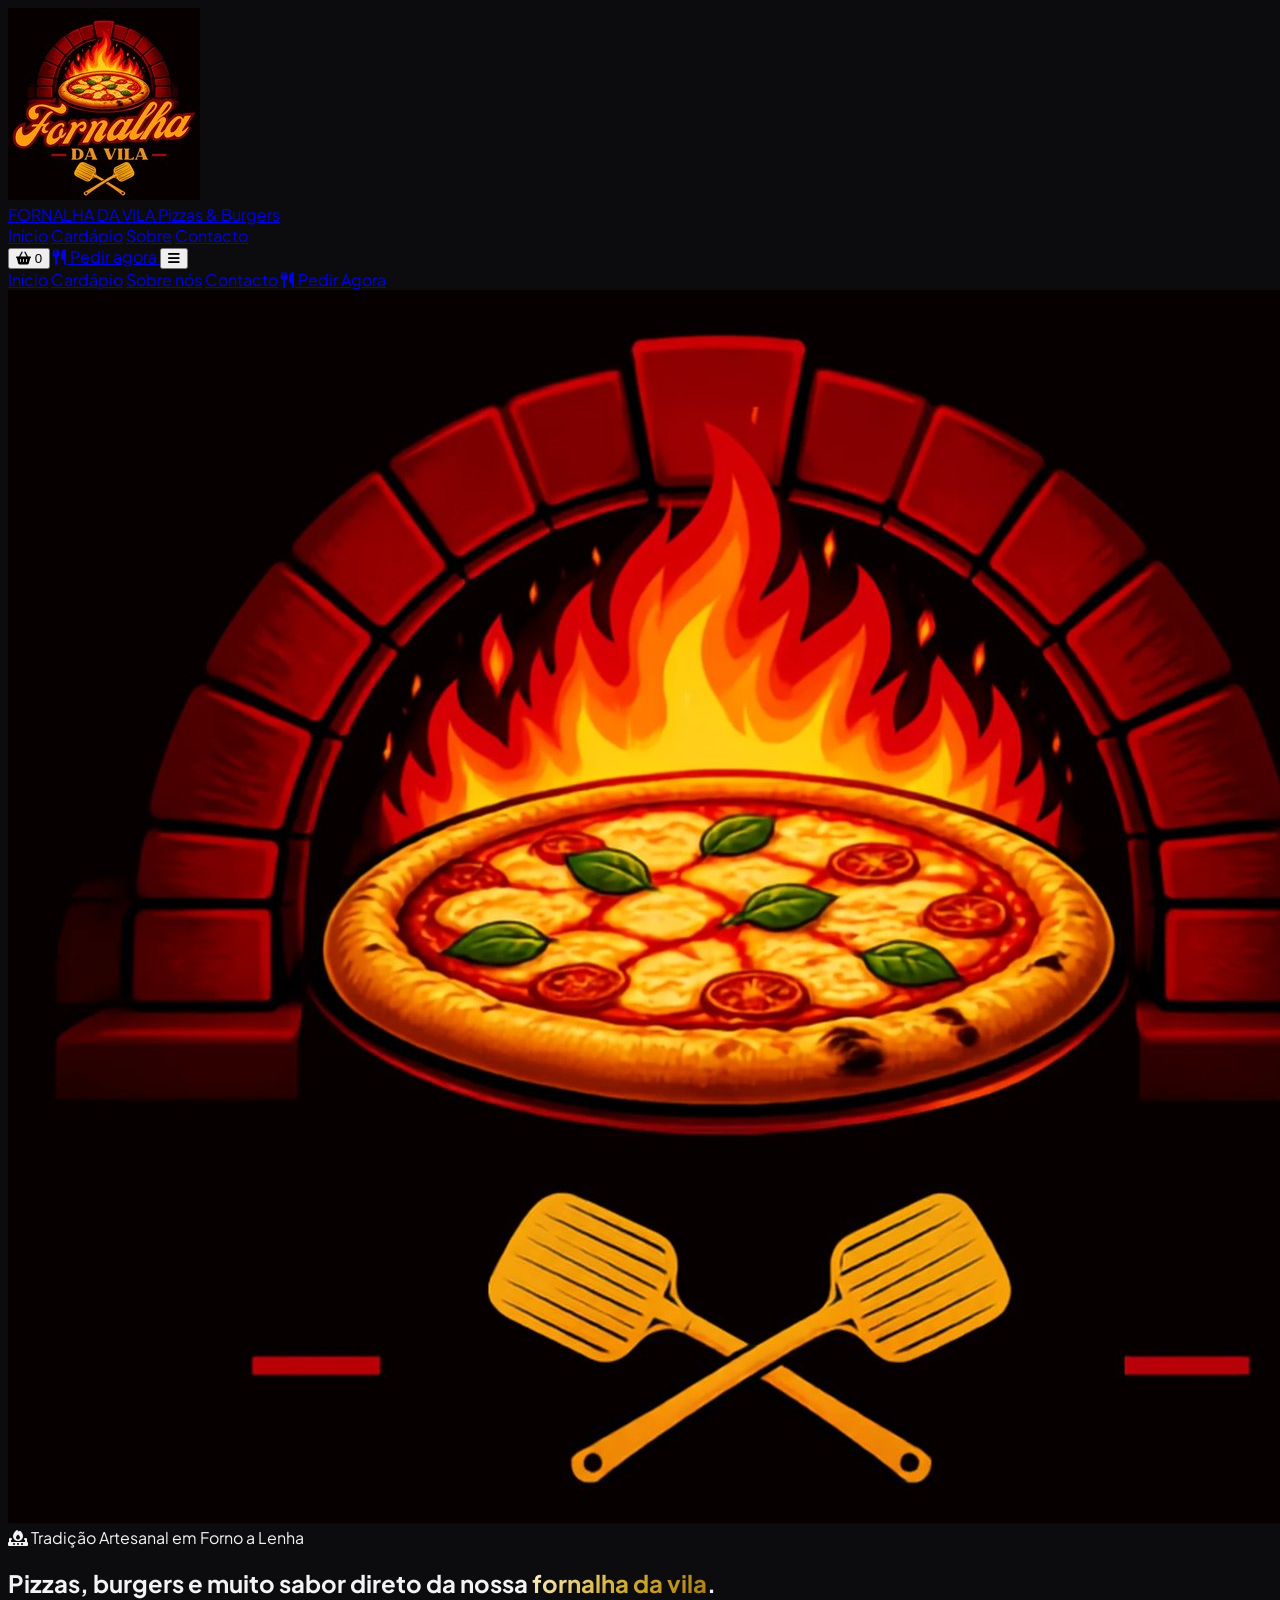
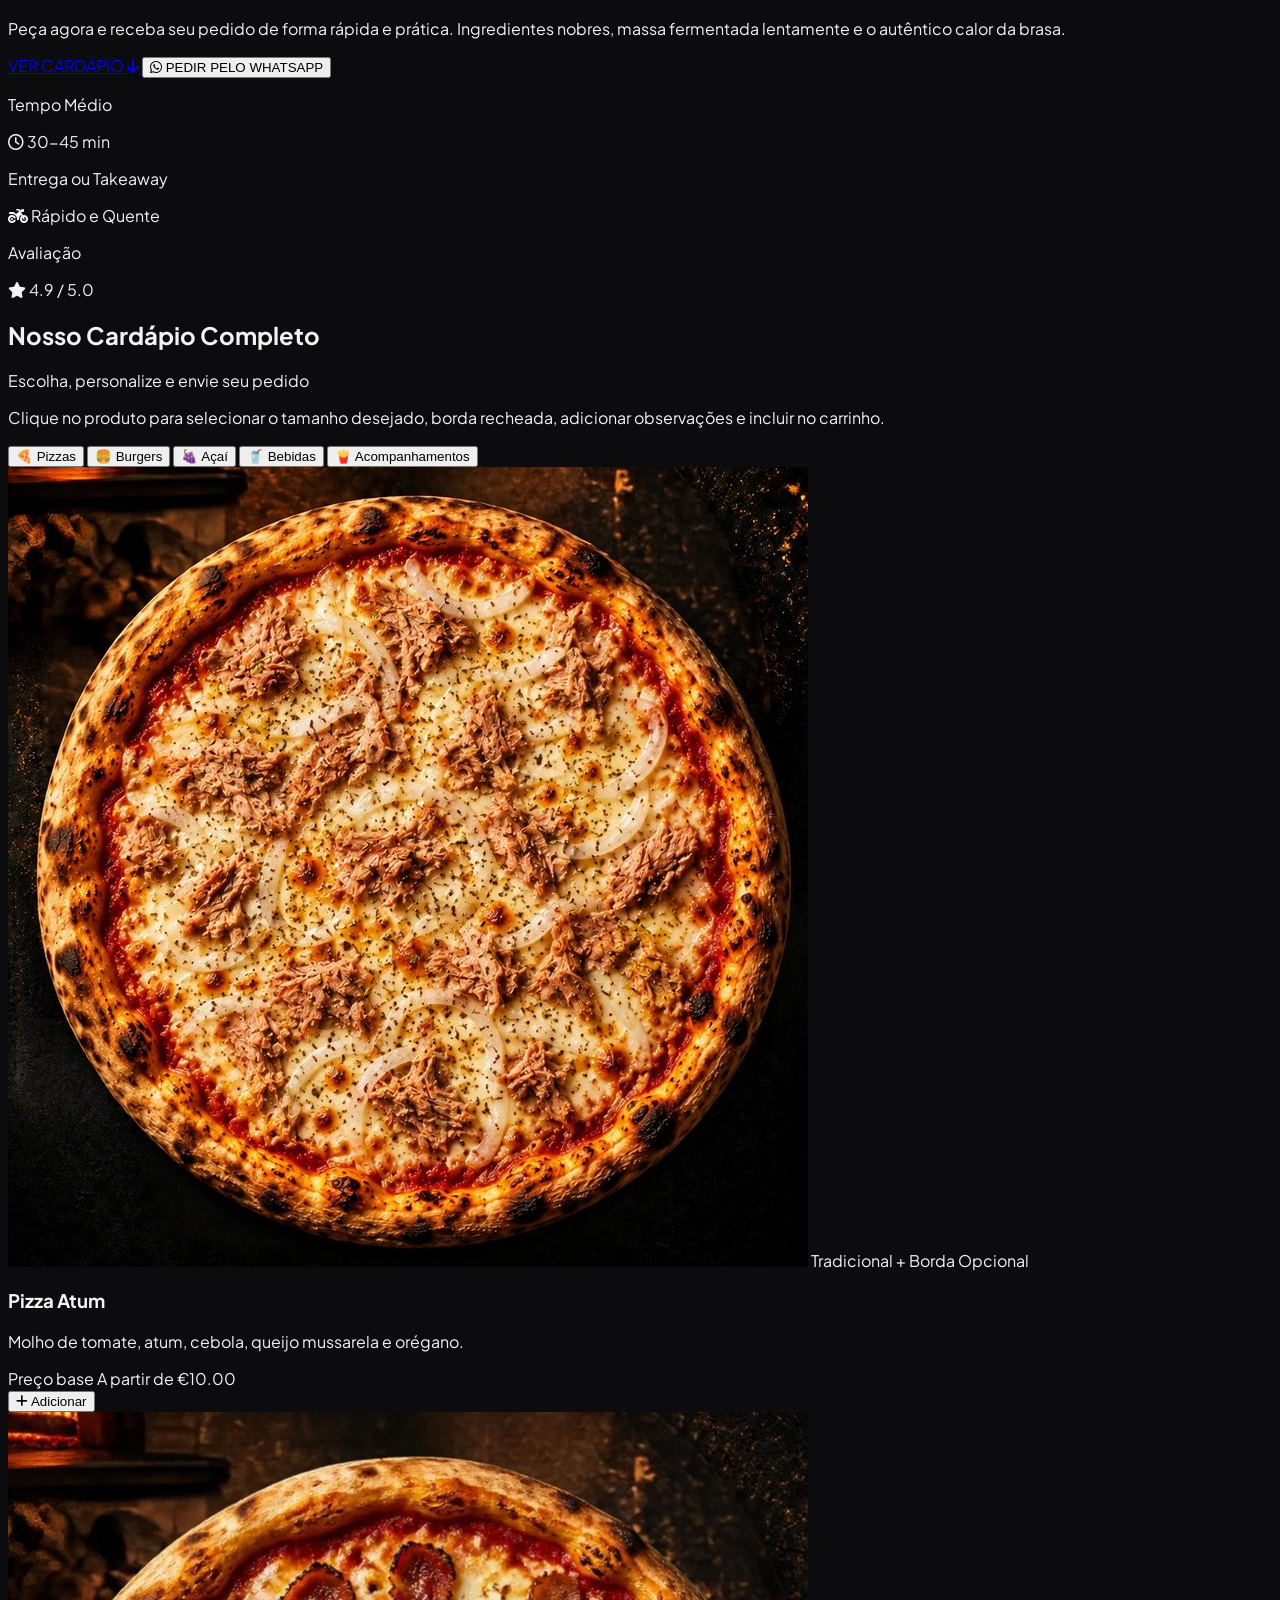
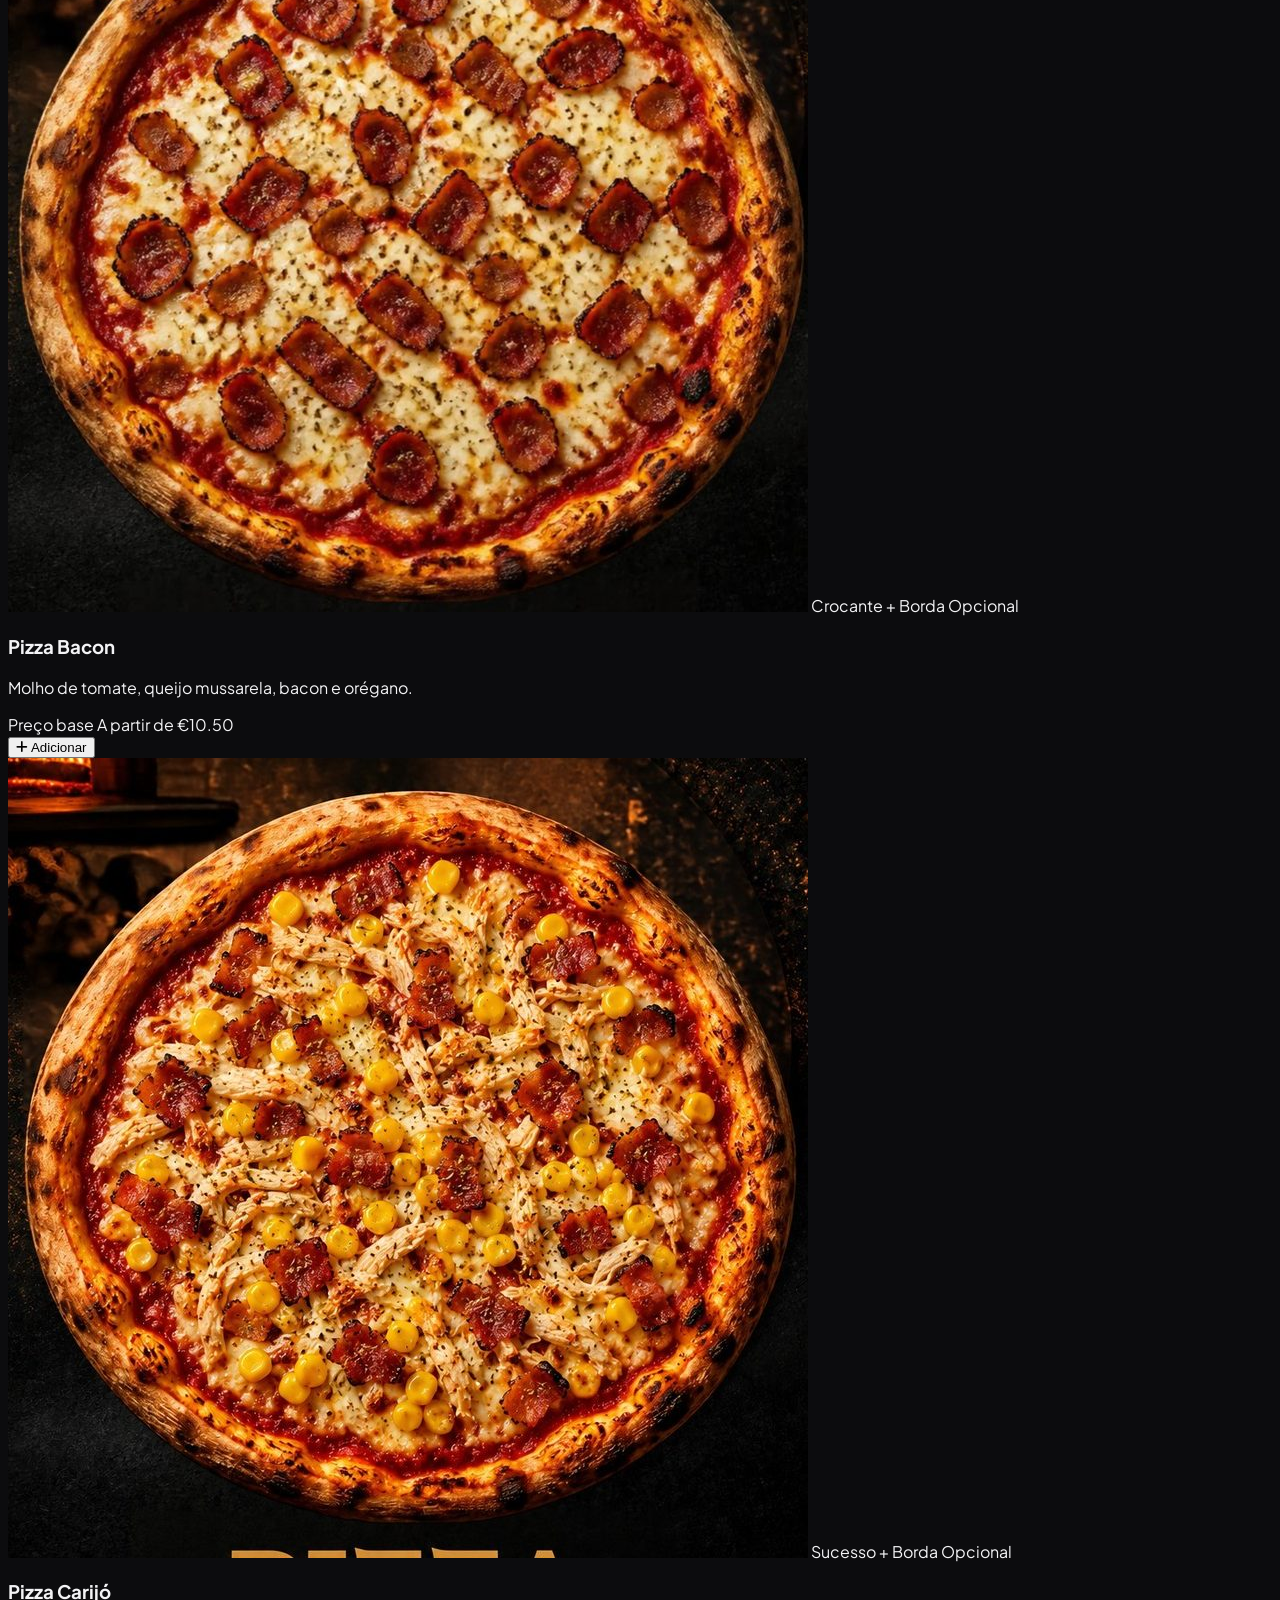
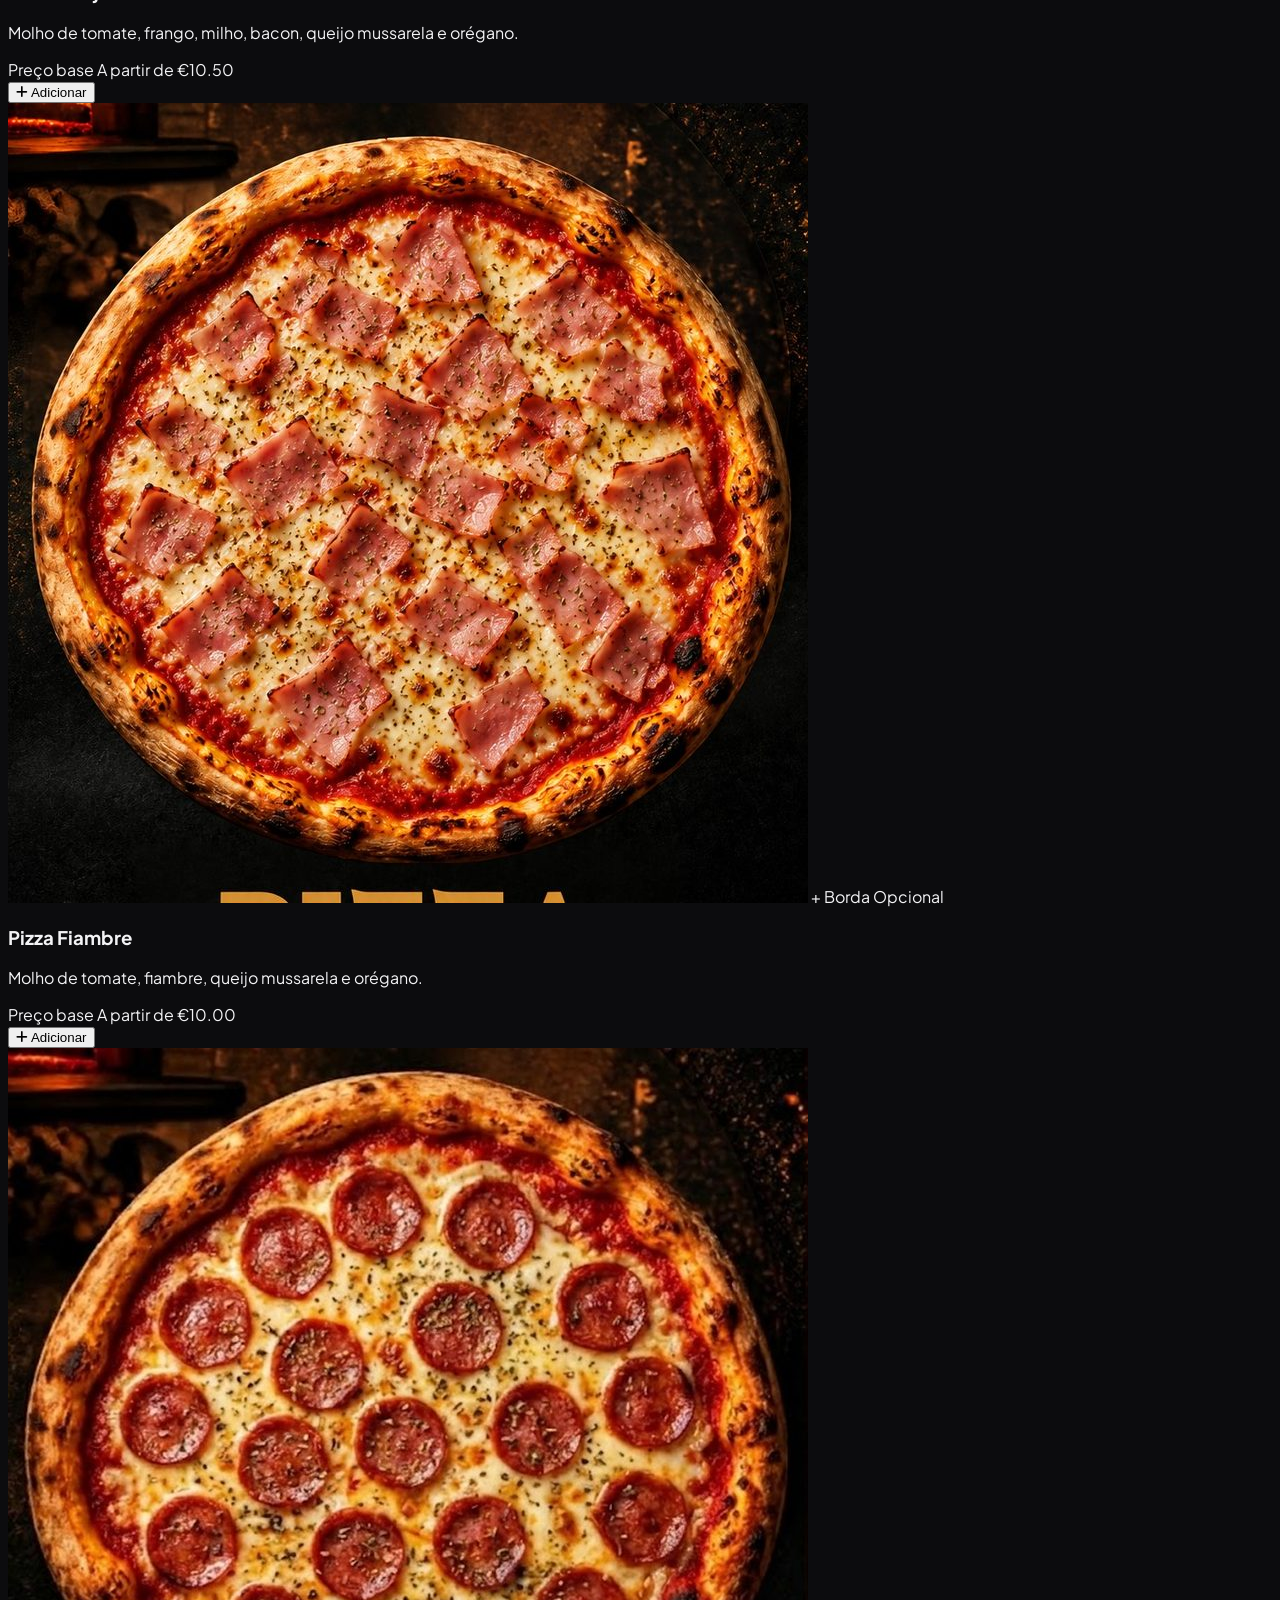
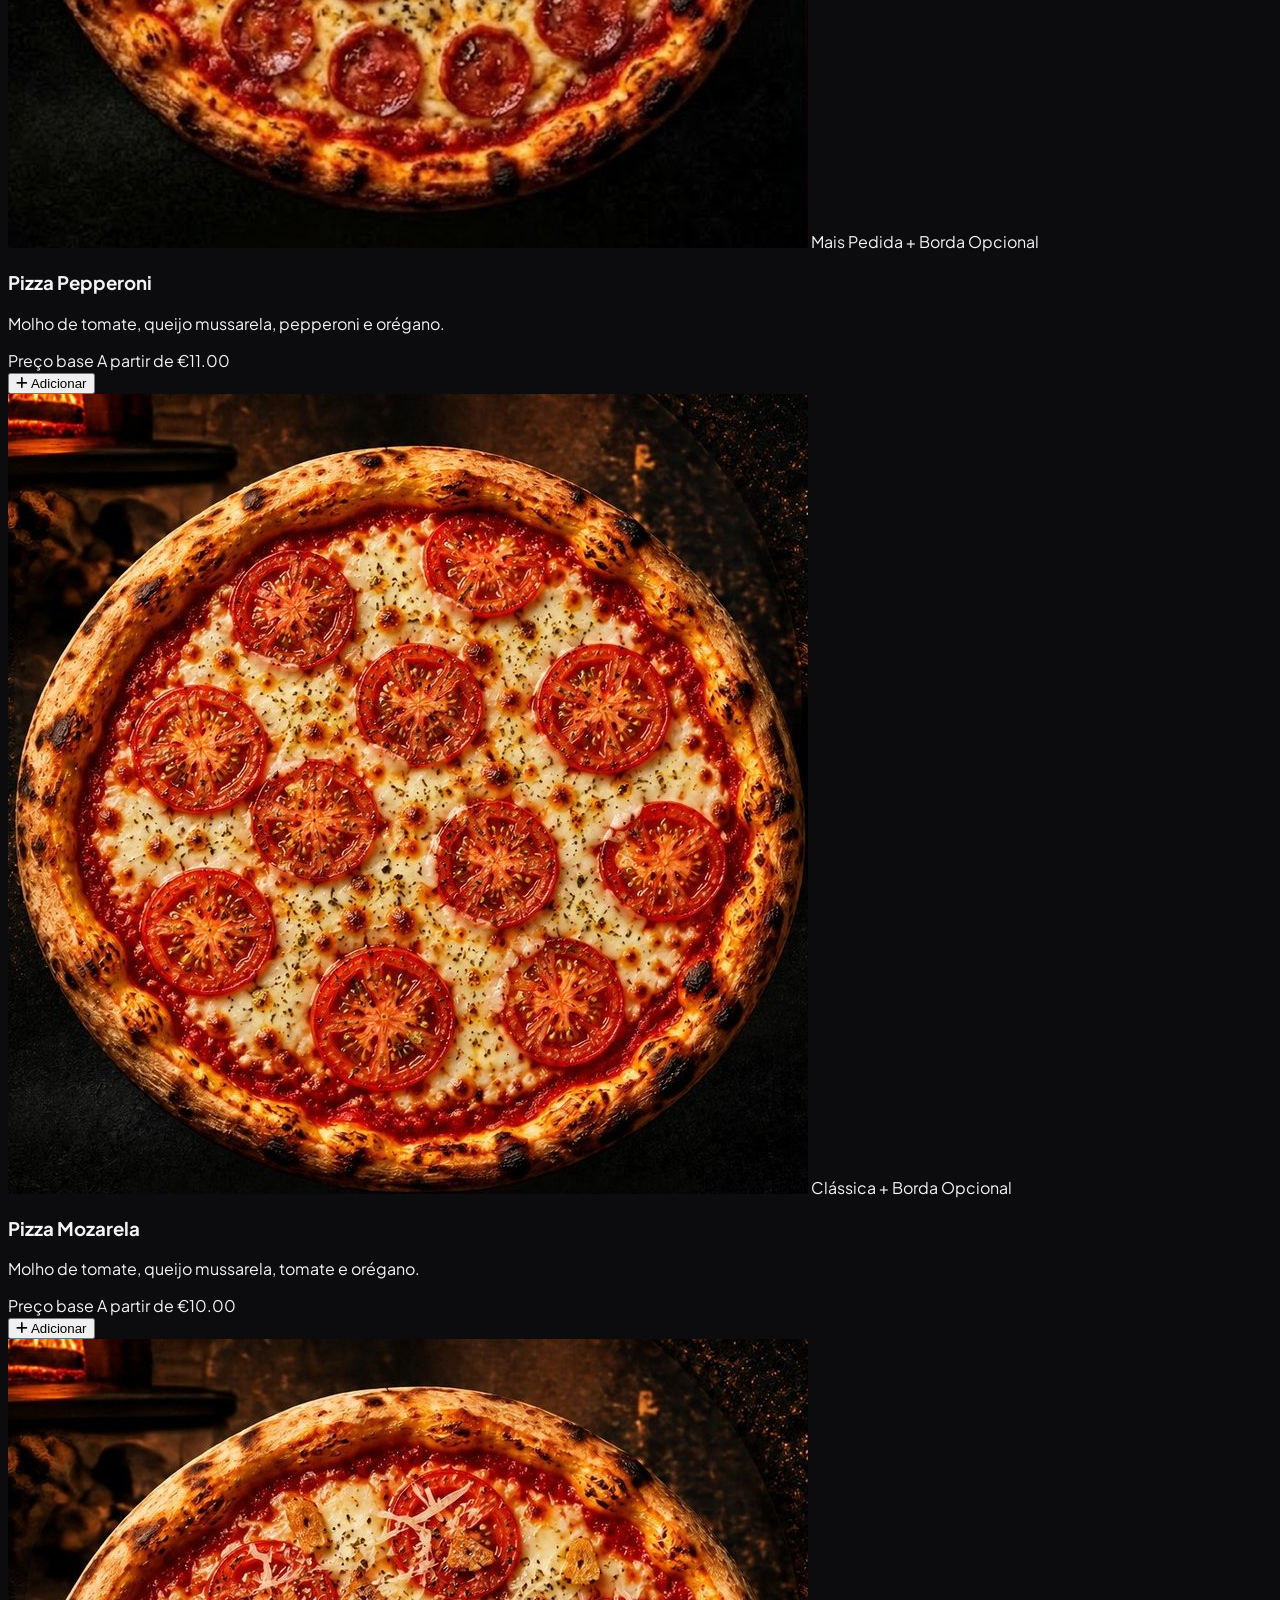
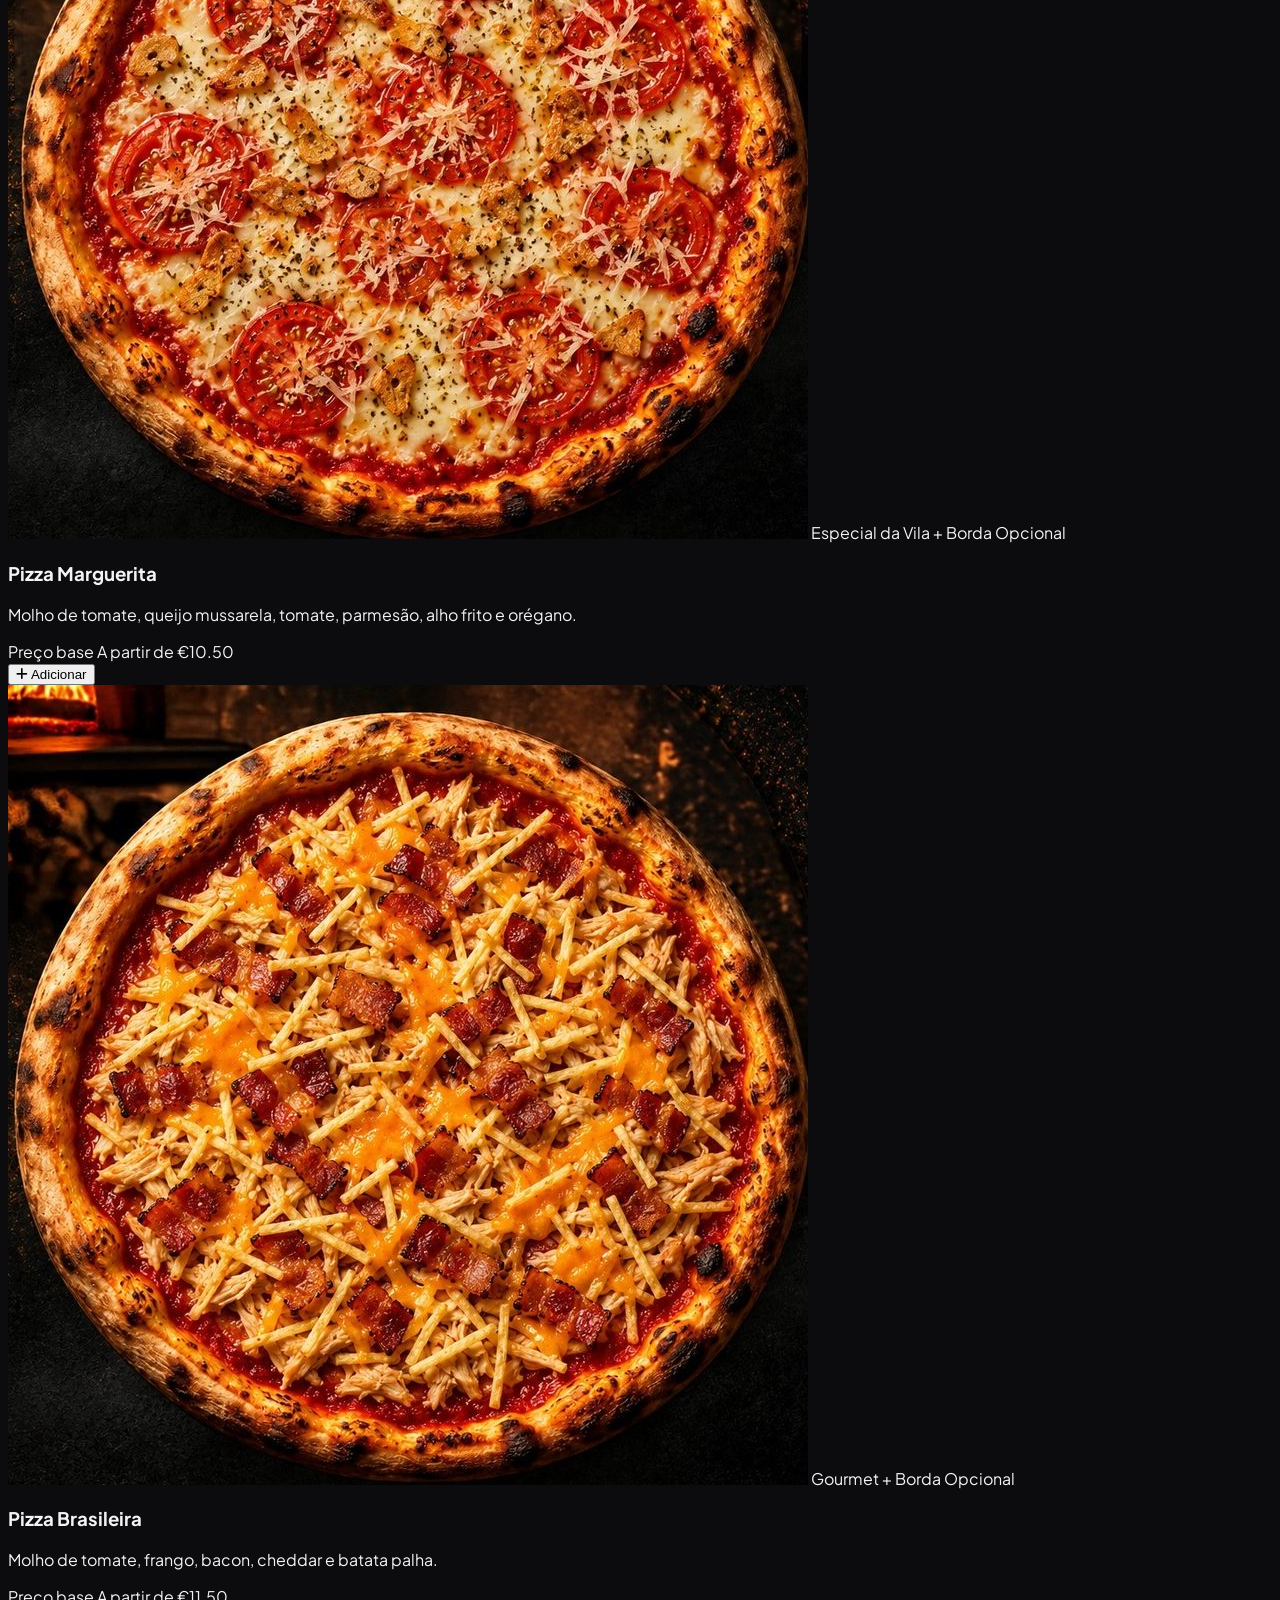
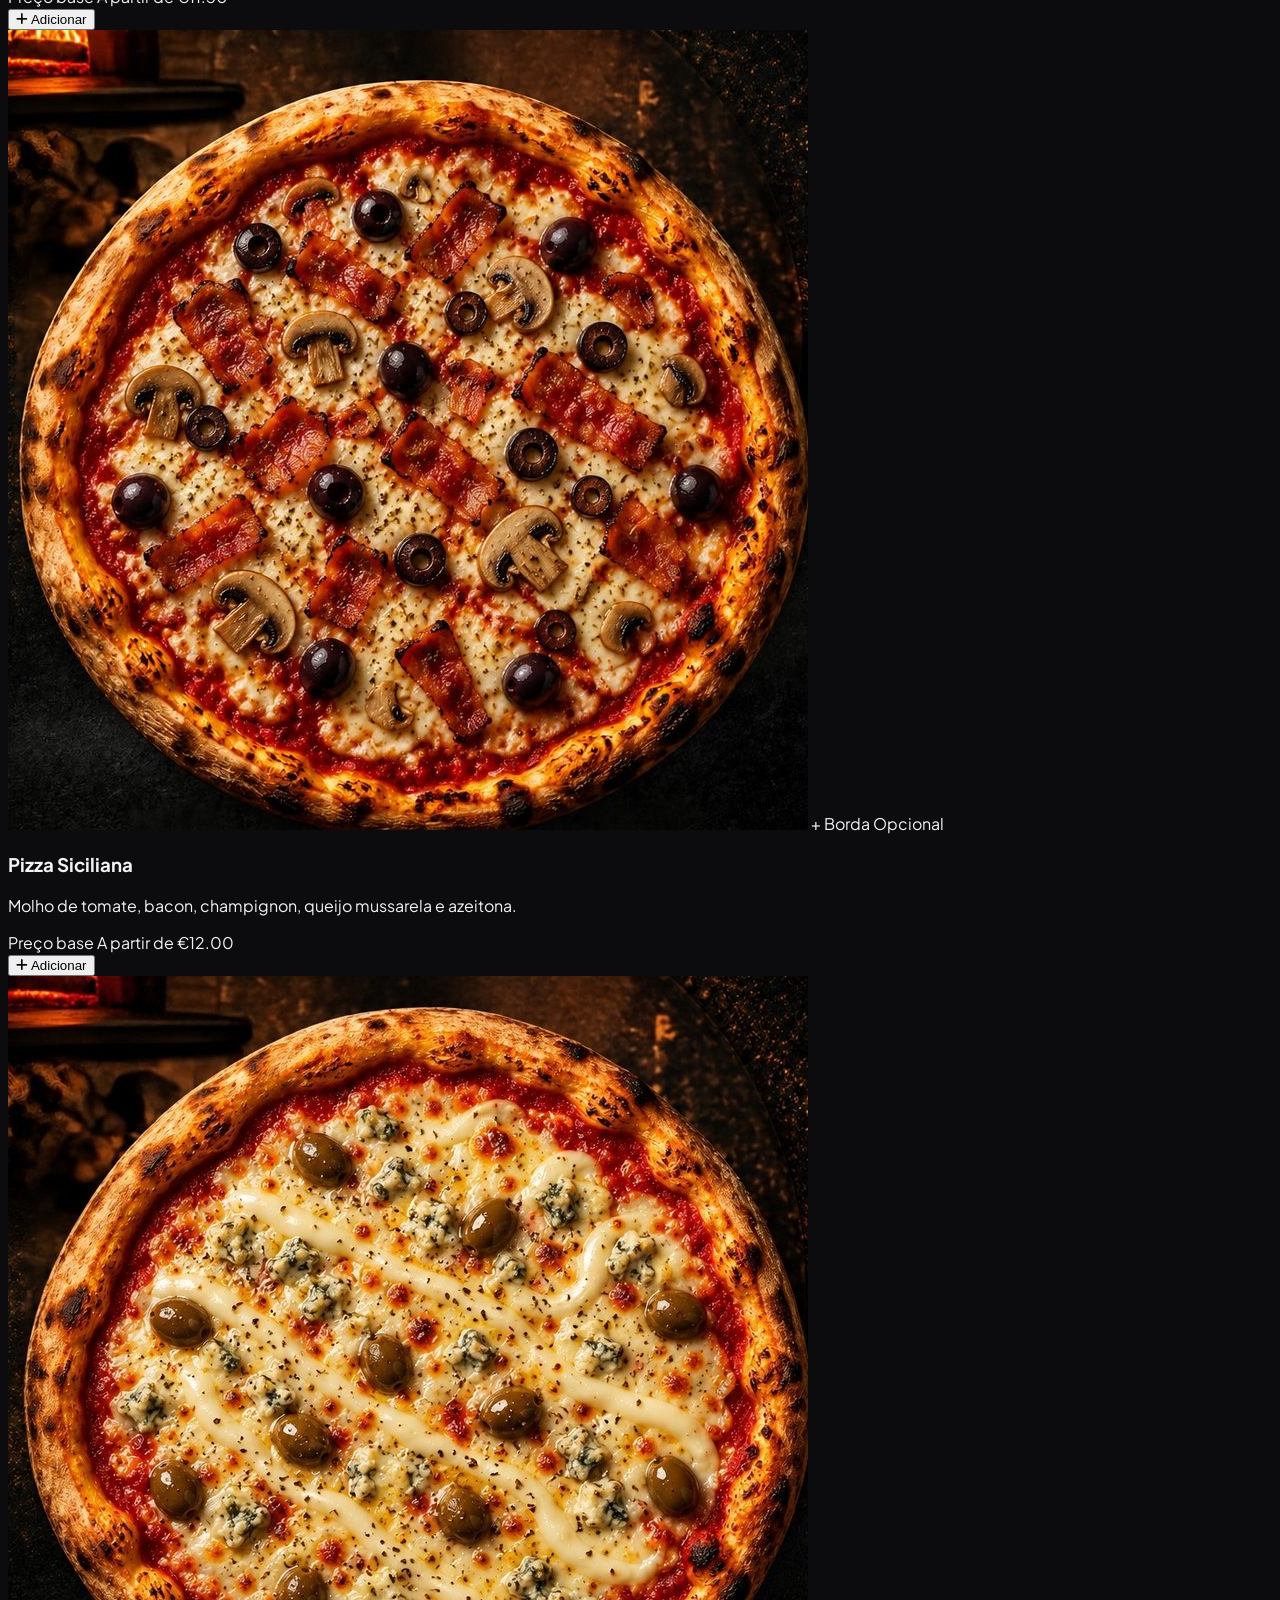
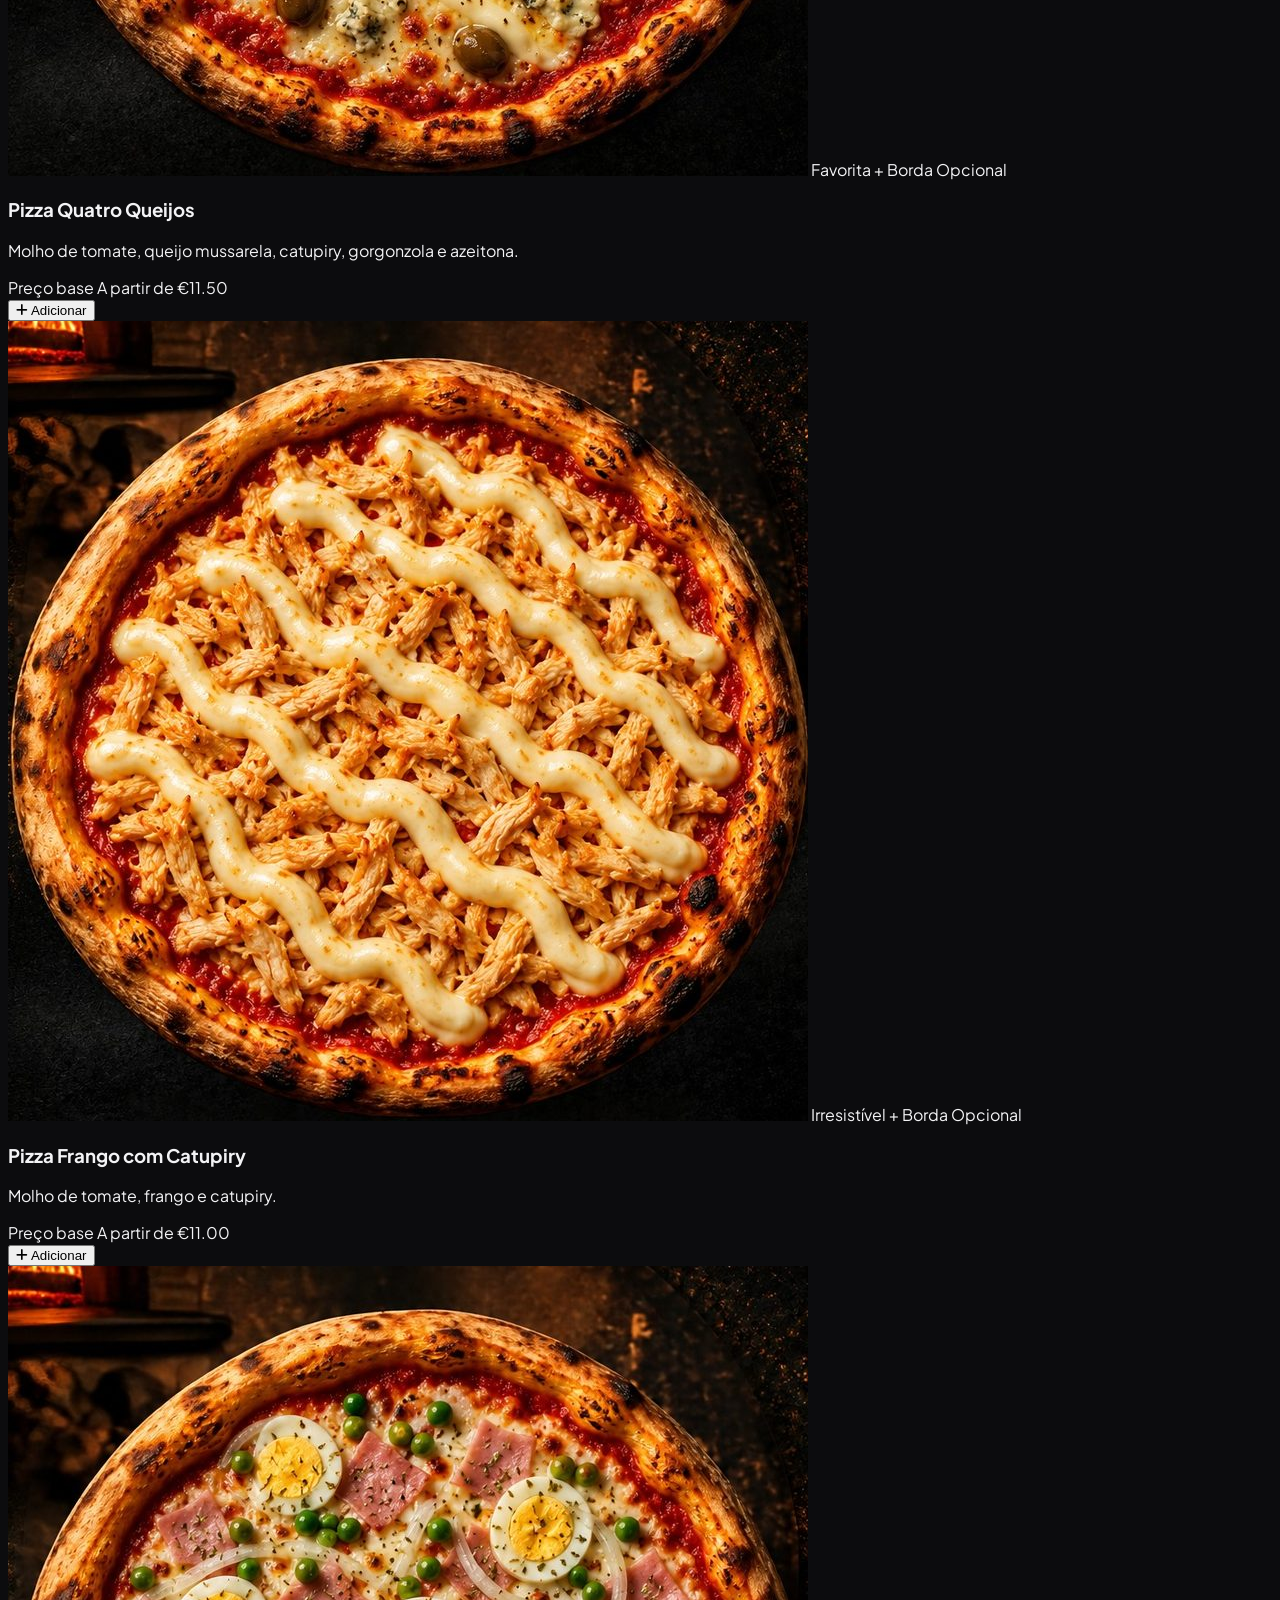
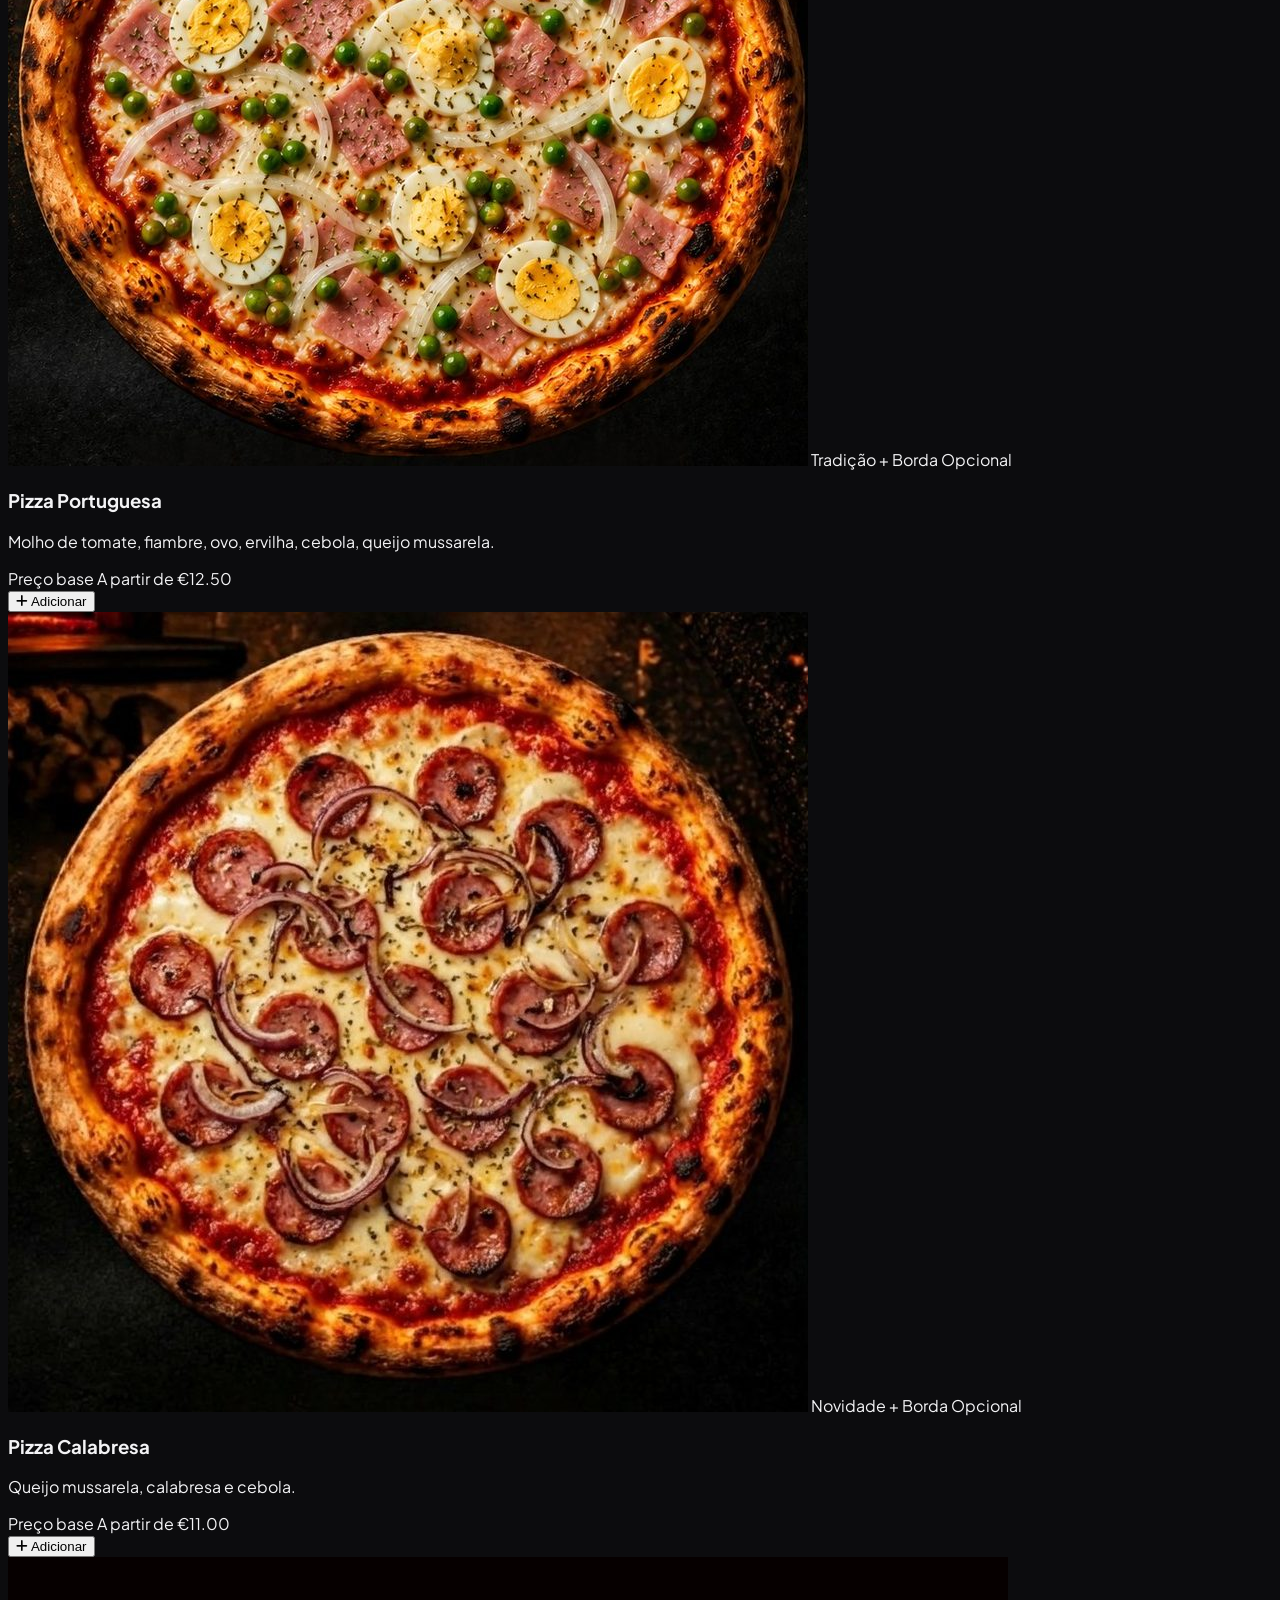
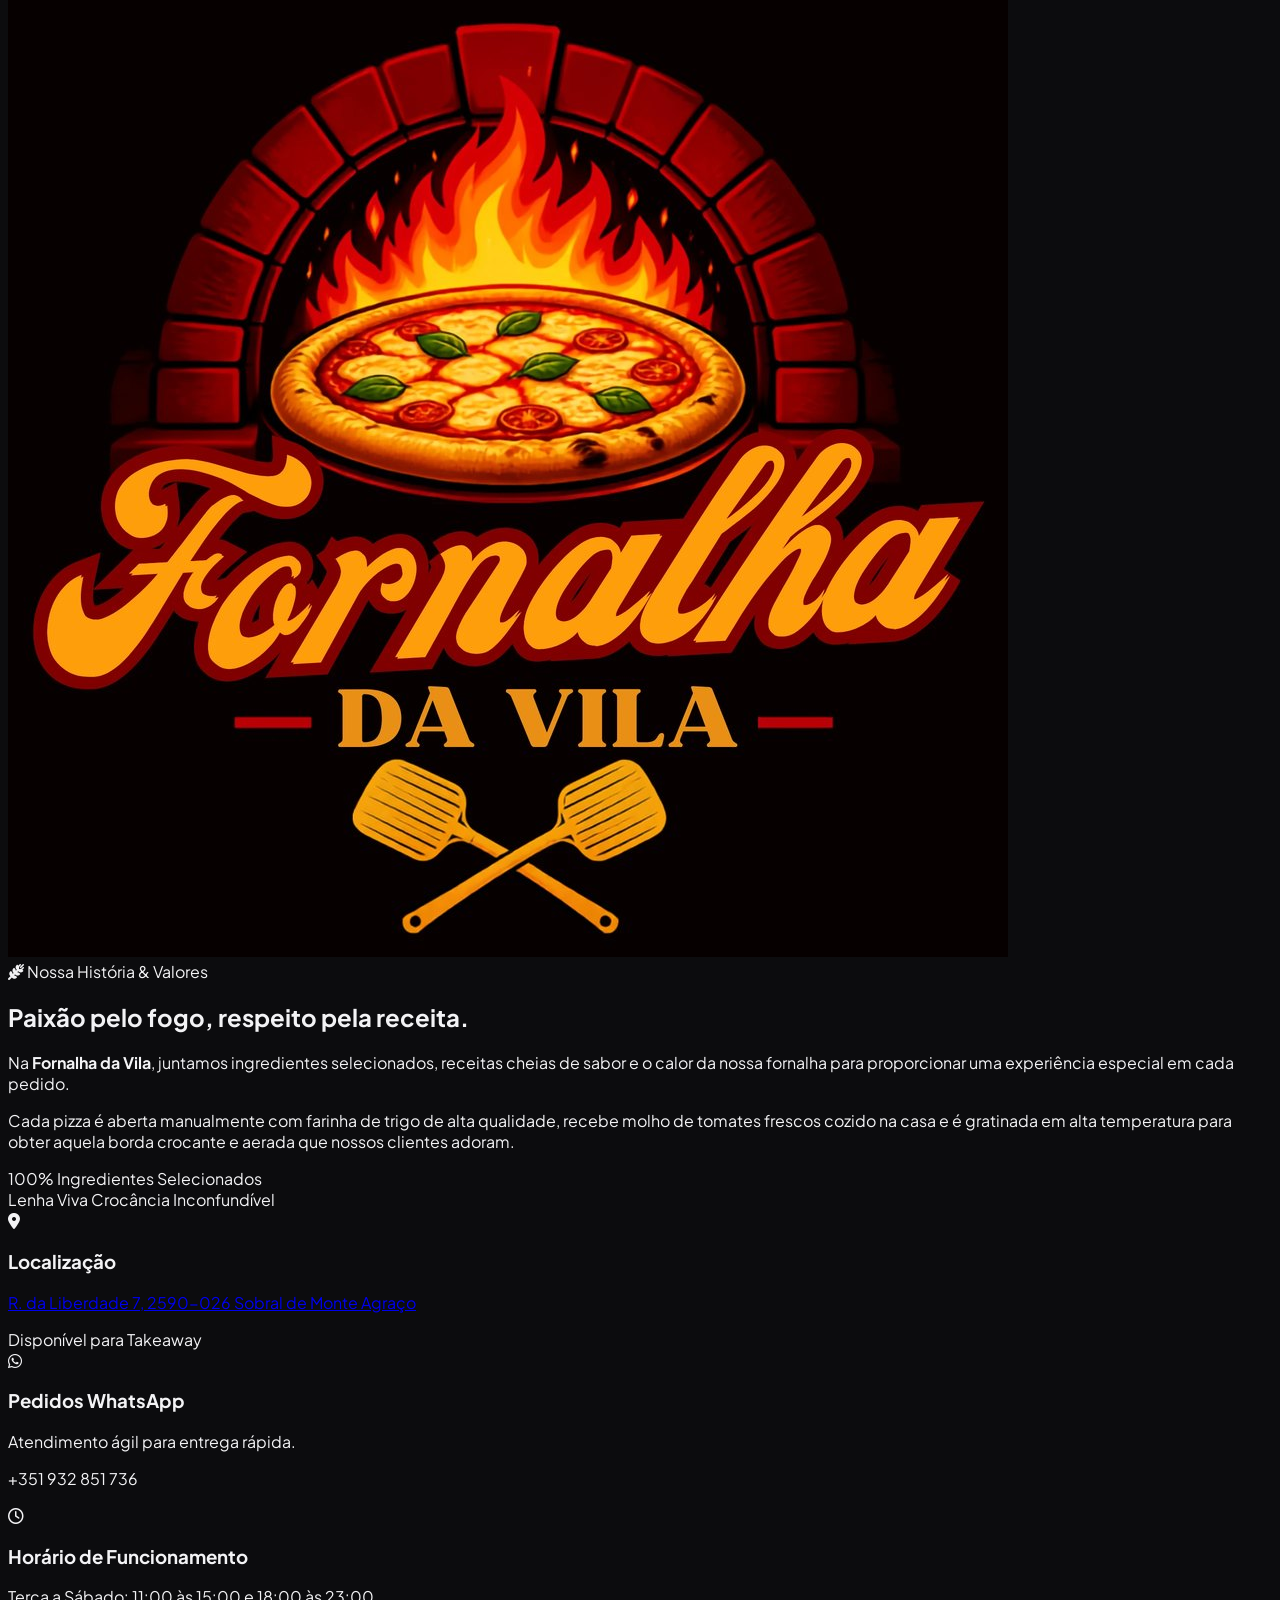
==== commit 40299f7a: "Adiciona a Pizza Calabresa no site e no cardápio Calabresa (queijo mussarela, calabresa e cebola), M" ====
--- a/index.html
+++ b/index.html
@@ -530,8 +530,8 @@
       pizzaSiciliana: 'img/pizza-siciliana.jpg',
       pizzaQuatroQueijos: 'img/pizza-quatro-queijos.jpg',
       pizzaFrangoCatupiry: 'img/pizza-frango-catupiry.jpg',
-      pizzaPortuguesa: 'img/pizza-portuguesa.jpg',
-      burger: 'https://lh3.googleusercontent.com/aida/[base64]'
+      pizzaCalabresa: 'img/pizza-calabresa.jpg',
+      pizzaPortuguesa: 'img/pizza-portuguesa.jpg'
     };
 
     /* ============================================================
@@ -545,10 +545,10 @@
 
     /* ============================================================
        ESTRUTURA CENTRALIZADA DE PRODUTOS
-       12 Sabores Oficiais de Pizza + 6 Hambúrgueres Oficiais, Bebidas e Acompanhamentos
+       13 Sabores Oficiais de Pizza + 6 Hambúrgueres Oficiais, Bebidas e Acompanhamentos
        ============================================================ */
     const PRODUCTS_DATA = [
-      // --- 12 PIZZAS OFICIAIS ---
+      // --- 13 PIZZAS OFICIAIS ---
       {
         id: 'pizza-1-atum',
         category: 'pizzas',
@@ -691,6 +691,18 @@
           { name: 'Grande', price: 18.50 }
         ]
       },
+      {
+        id: 'pizza-13-calabresa',
+        category: 'pizzas',
+        name: 'Pizza Calabresa',
+        description: 'Queijo mussarela, calabresa e cebola.',
+        image: IMG.pizzaCalabresa,
+        badge: 'Novidade',
+        sizes: [
+          { name: 'Média', price: 11.00 },
+          { name: 'Grande', price: 17.00 }
+        ]
+      },
 
       // --- 6 HAMBÚRGUERES ARTESANAIS OFICIAIS ---
       {
@@ -698,7 +710,7 @@
         category: 'burgers',
         name: 'Burger Clássico',
         description: 'Hambúrguer, cheddar e molho especial.',
-        image: IMG.burger,
+        image: 'img/burger-classico.jpg',
         badge: 'CLÁSSICO',
         sizes: [
           { name: 'Individual', price: 6.50 }
@@ -709,7 +721,7 @@
         category: 'burgers',
         name: 'Burger Salada',
         description: 'Hambúrguer, cheddar, alface, tomate e molho especial.',
-        image: IMG.burger,
+        image: 'img/burger-salada.jpg',
         badge: 'FRESCO',
         sizes: [
           { name: 'Individual', price: 7.50 }
@@ -720,7 +732,7 @@
         category: 'burgers',
         name: 'Burger Egg',
         description: 'Hambúrguer, cheddar, ovo, alface, tomate e molho especial.',
-        image: IMG.burger,
+        image: 'img/burger-egg.jpg',
         badge: 'SABOROSO',
         sizes: [
           { name: 'Individual', price: 8.50 }
@@ -731,7 +743,7 @@
         category: 'burgers',
         name: 'Burger Bacon',
         description: 'Hambúrguer, cheddar, bacon, alface, tomate e molho especial.',
-        image: IMG.burger,
+        image: 'img/burger-bacon.jpg',
         badge: 'CROCANTE',
         sizes: [
           { name: 'Individual', price: 8.50 }
@@ -742,7 +754,7 @@
         category: 'burgers',
         name: 'Burger Egg Bacon',
         description: 'Hambúrguer, cheddar, ovo, bacon, alface, tomate e molho especial.',
-        image: IMG.burger,
+        image: 'img/burger-egg-bacon.jpg',
         badge: 'MAIS PEDIDO',
         sizes: [
           { name: 'Individual', price: 9.50 }
@@ -753,7 +765,7 @@
         category: 'burgers',
         name: 'Burger Fornalha 🔥',
         description: 'Especial da casa 2 hambúrgueres, cheddar, fiambre, ovo, bacon, milho, alface, tomate e molho especial.',
-        image: IMG.burger,
+        image: 'img/burger-fornalha.jpg',
         badge: 'ESPECIAL DA CASA',
         isSpecial: true,
         sizes: [
@@ -763,11 +775,12 @@
 
       // --- ACOMPANHAMENTOS ---
       {
-        id: 'acomp-fritas-alecrim',
+        id: 'acomp-batata-frita',
         category: 'acompanhamentos',
-        name: 'Batata Rústica com Alecrim',
-        description: 'Batatas douradas estaladiças temperadas com sal marinho, alecrim fresco e molho aioli artesanal.',
-        emoji: '🍟', // TODO: trocar por foto da batata
+        name: 'Batata Frita',
+        description: 'Batatas fritas douradas e estaladiças.',
+        emoji: '🍟',
+        image: 'img/acomp-batata-frita.jpg',
         badge: 'Crocante',
         sizes: [
           { name: 'Porção Média', price: 4.50 },
@@ -880,6 +893,7 @@
       name: 'Açaí no Copo',
       description: 'Açaí cremoso com 1 fruta, 1 calda e 2 complementos à sua escolha. Extras por €1,00 cada.',
       emoji: '🍇',
+      image: 'img/acai-copo.jpg',
       badge: 'Novo',
       sizes: [
         { name: '250 ml', price: 6.50 },
@@ -1059,6 +1073,8 @@
         modalImg.src = product.image;
         modalImg.classList.toggle('object-contain', product.category === 'bebidas');
         modalImg.classList.toggle('object-cover', product.category !== 'bebidas');
+        // Açaí: mostra o topo do copo (frutas) no banner largo do modal
+        modalImg.style.objectPosition = product.category === 'acai' ? 'center 30%' : '';
         modalImg.classList.remove('hidden');
         modalEmoji.classList.add('hidden');
         modalEmoji.classList.remove('flex');
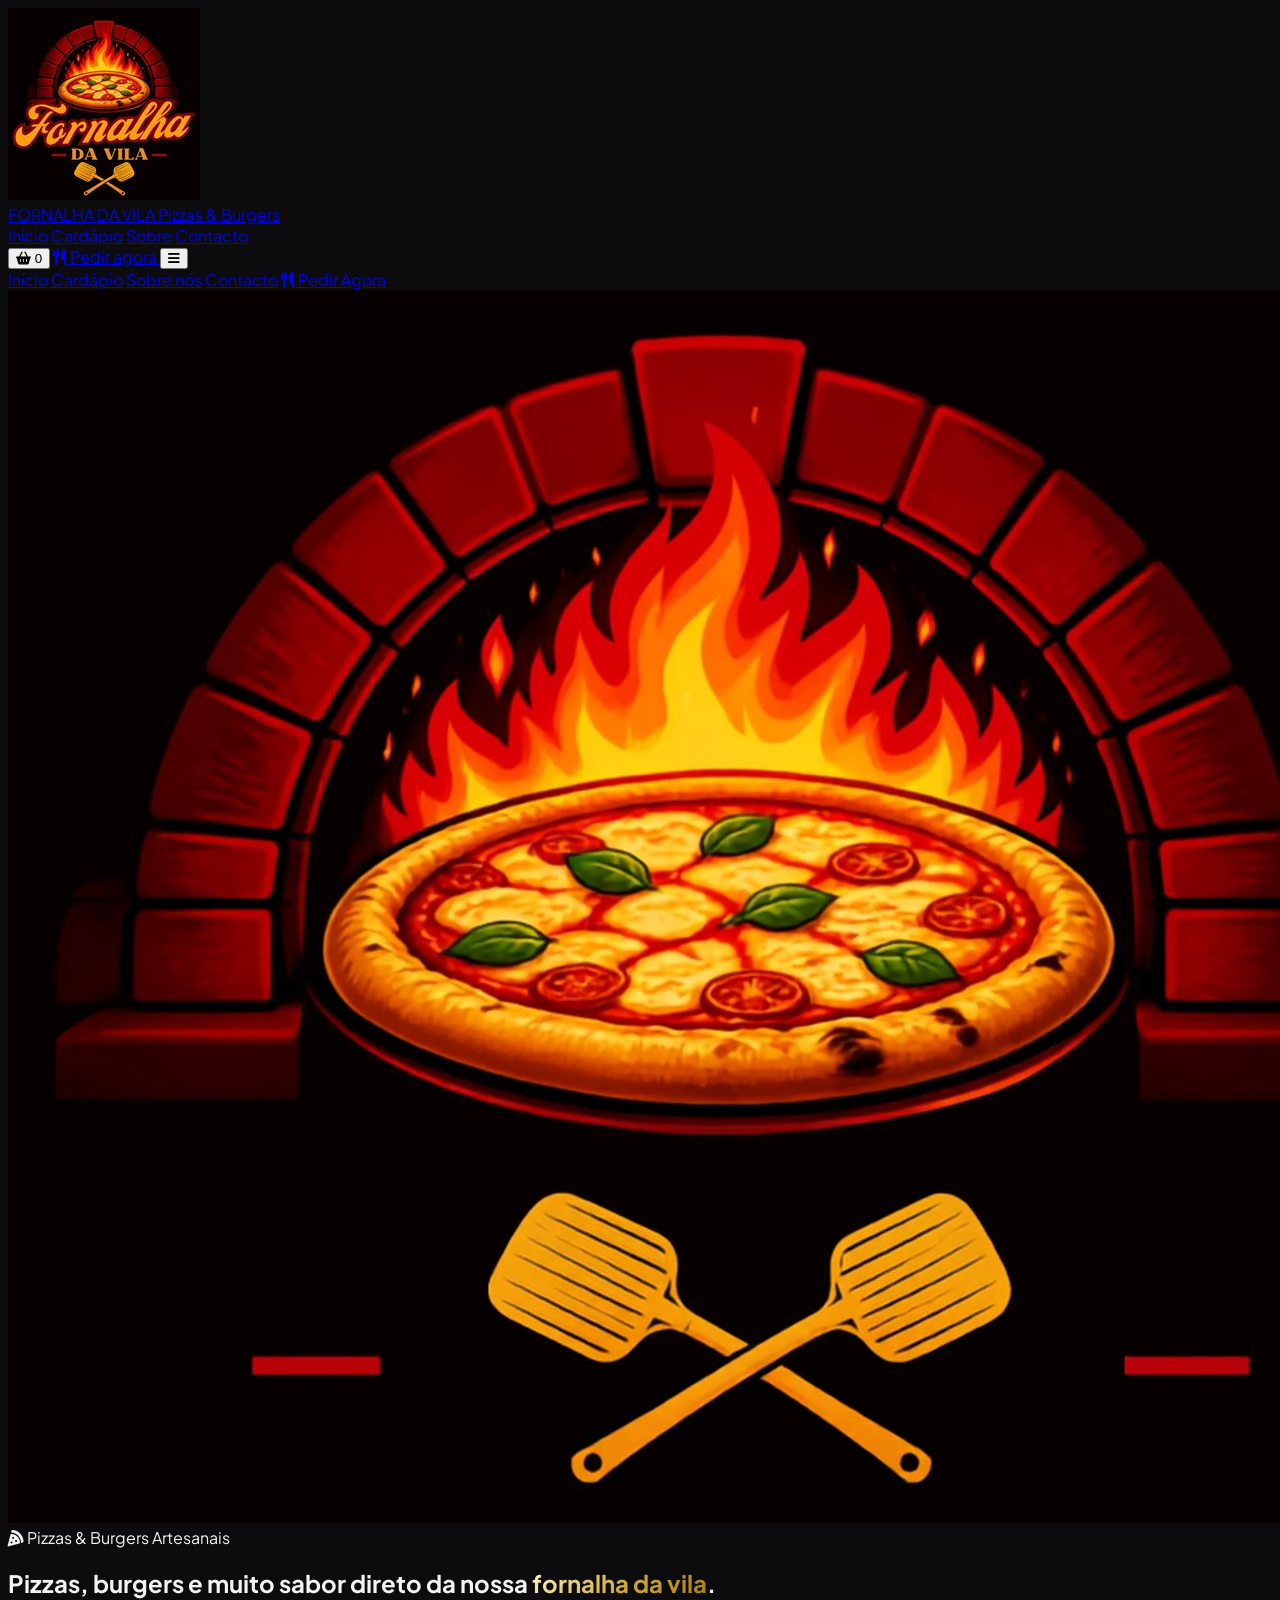
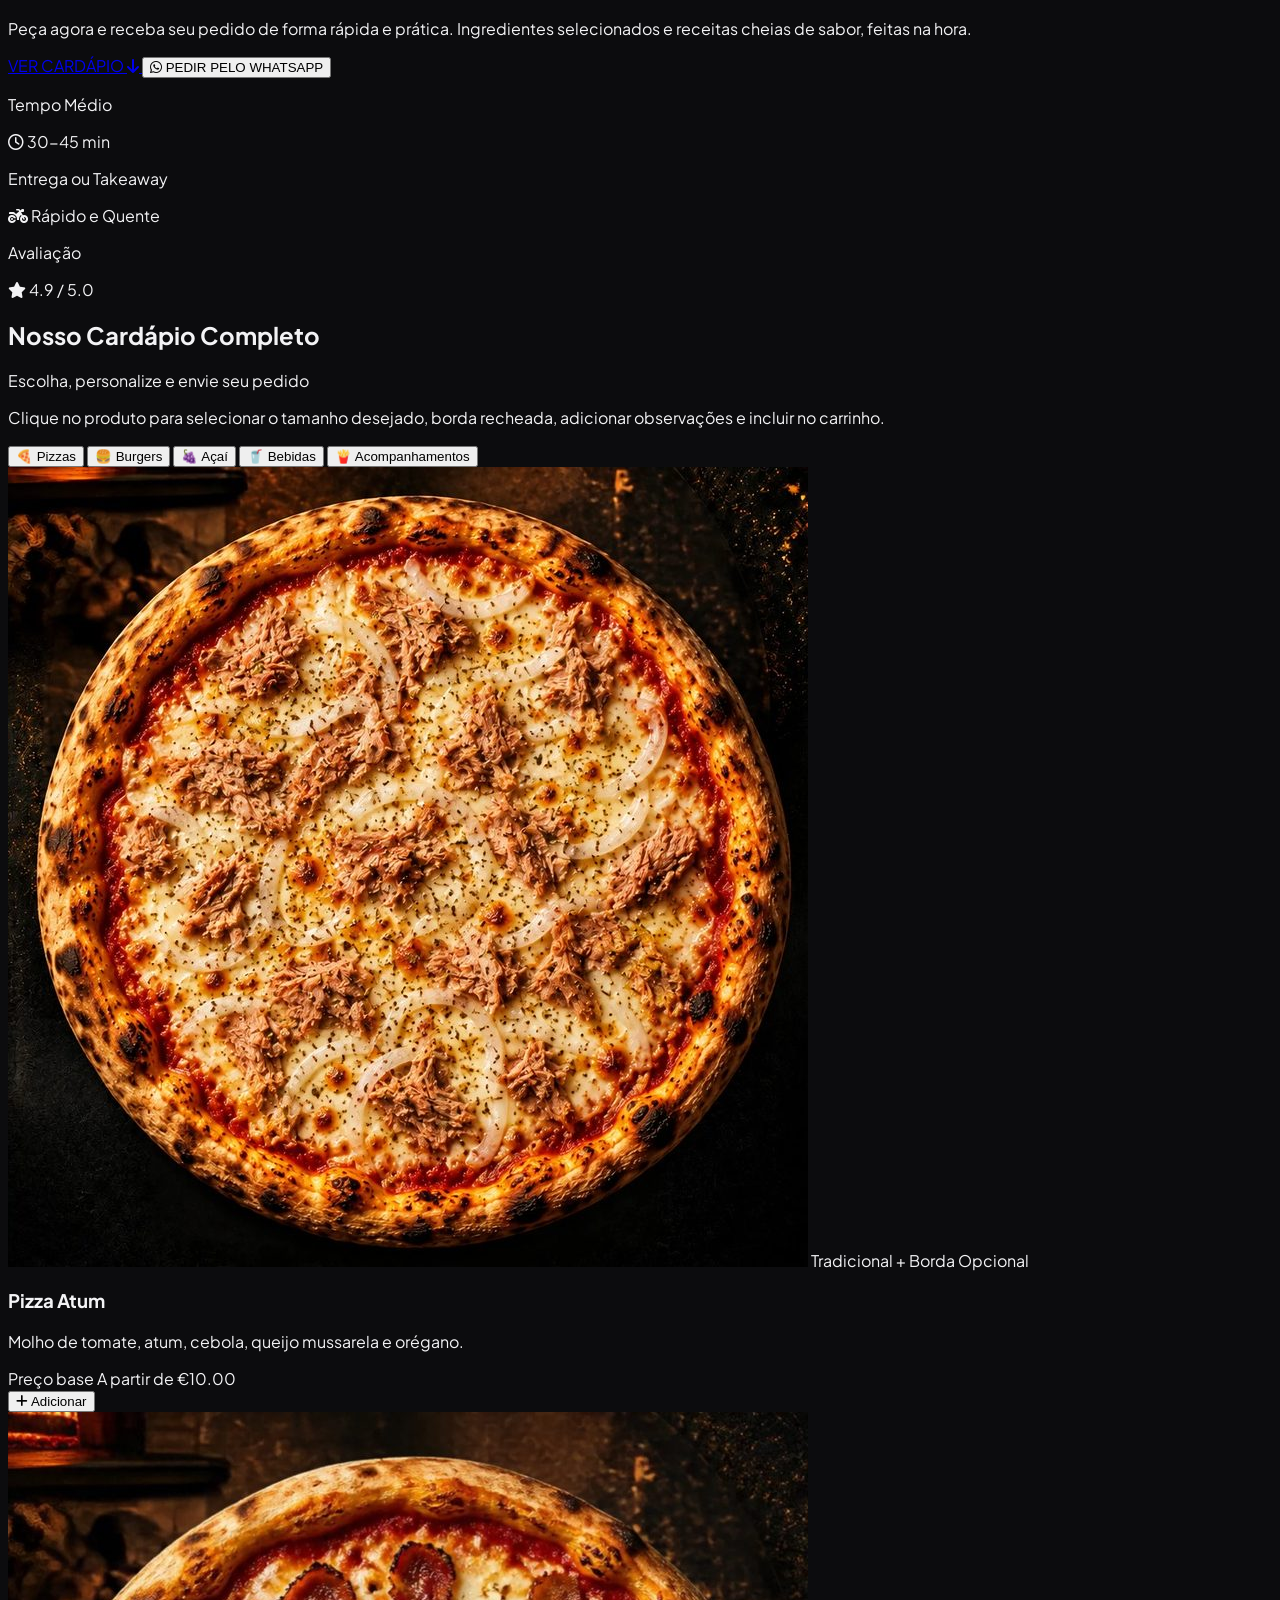
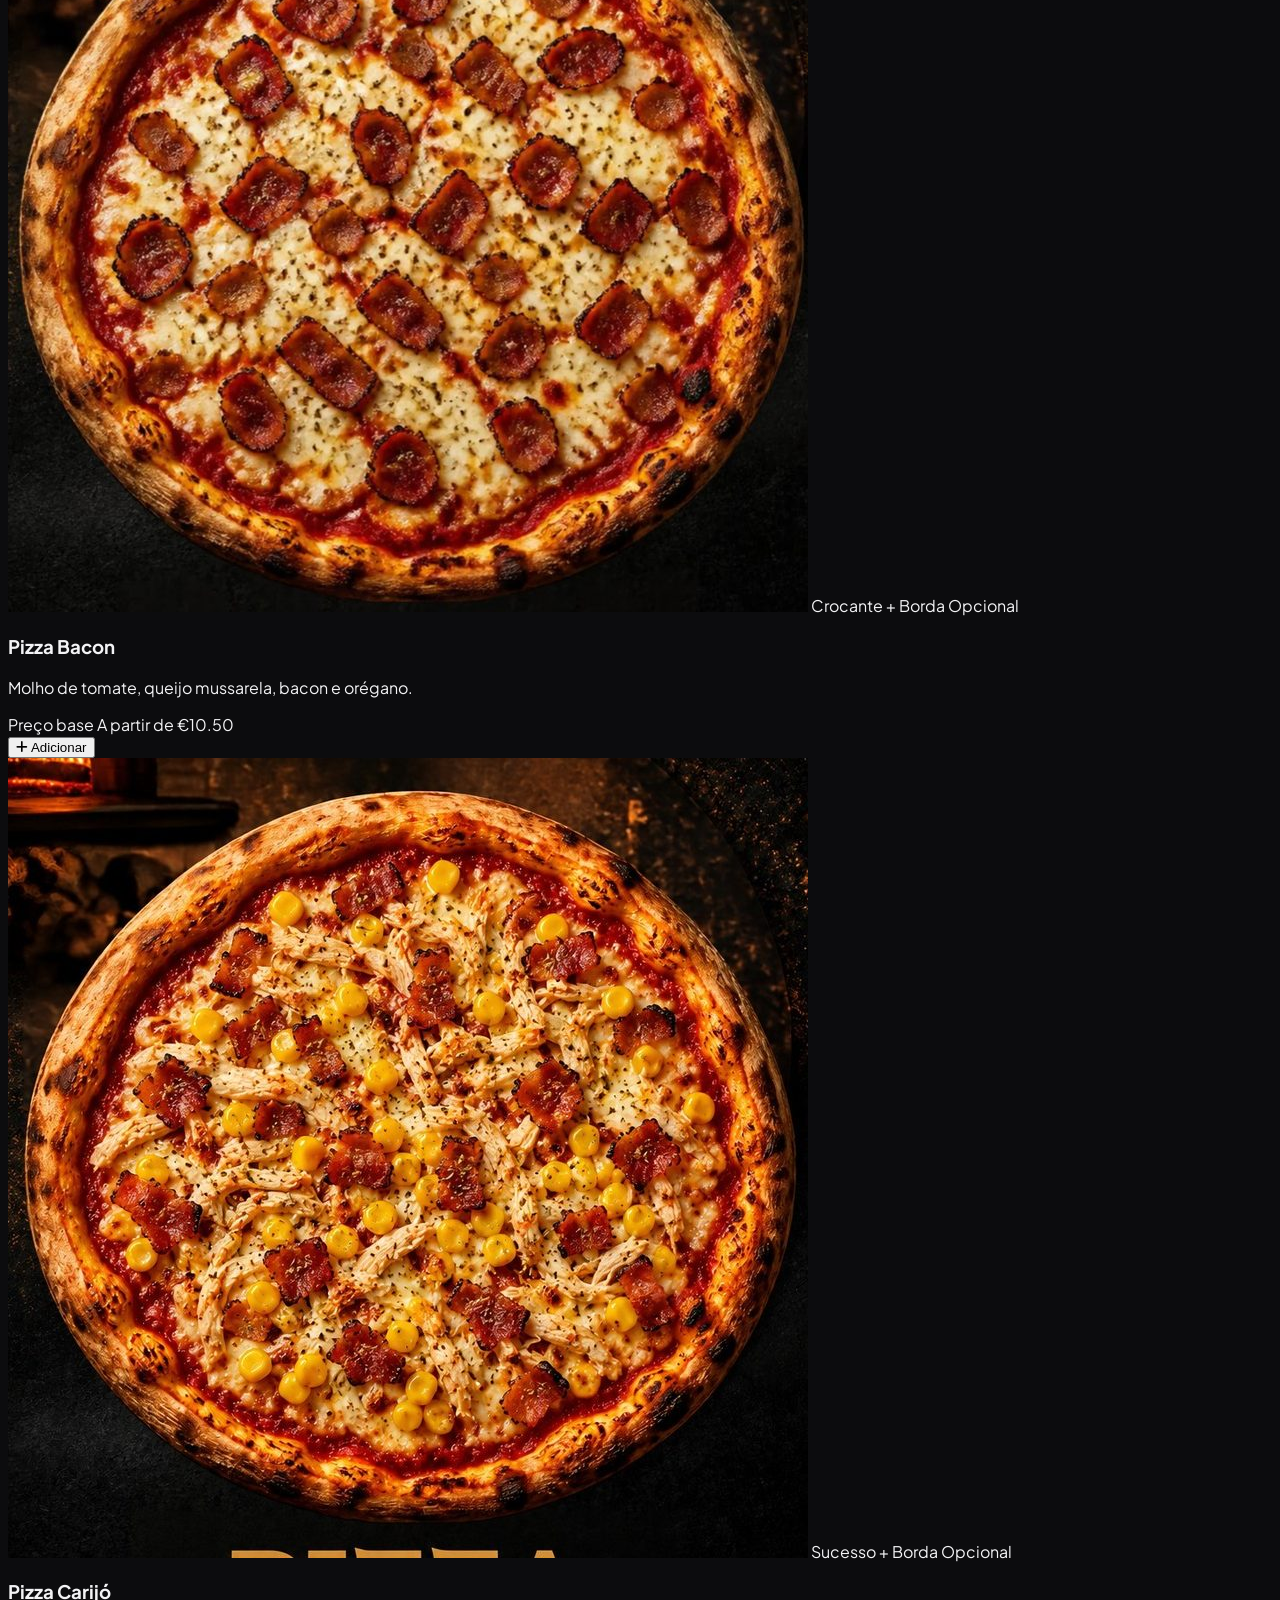
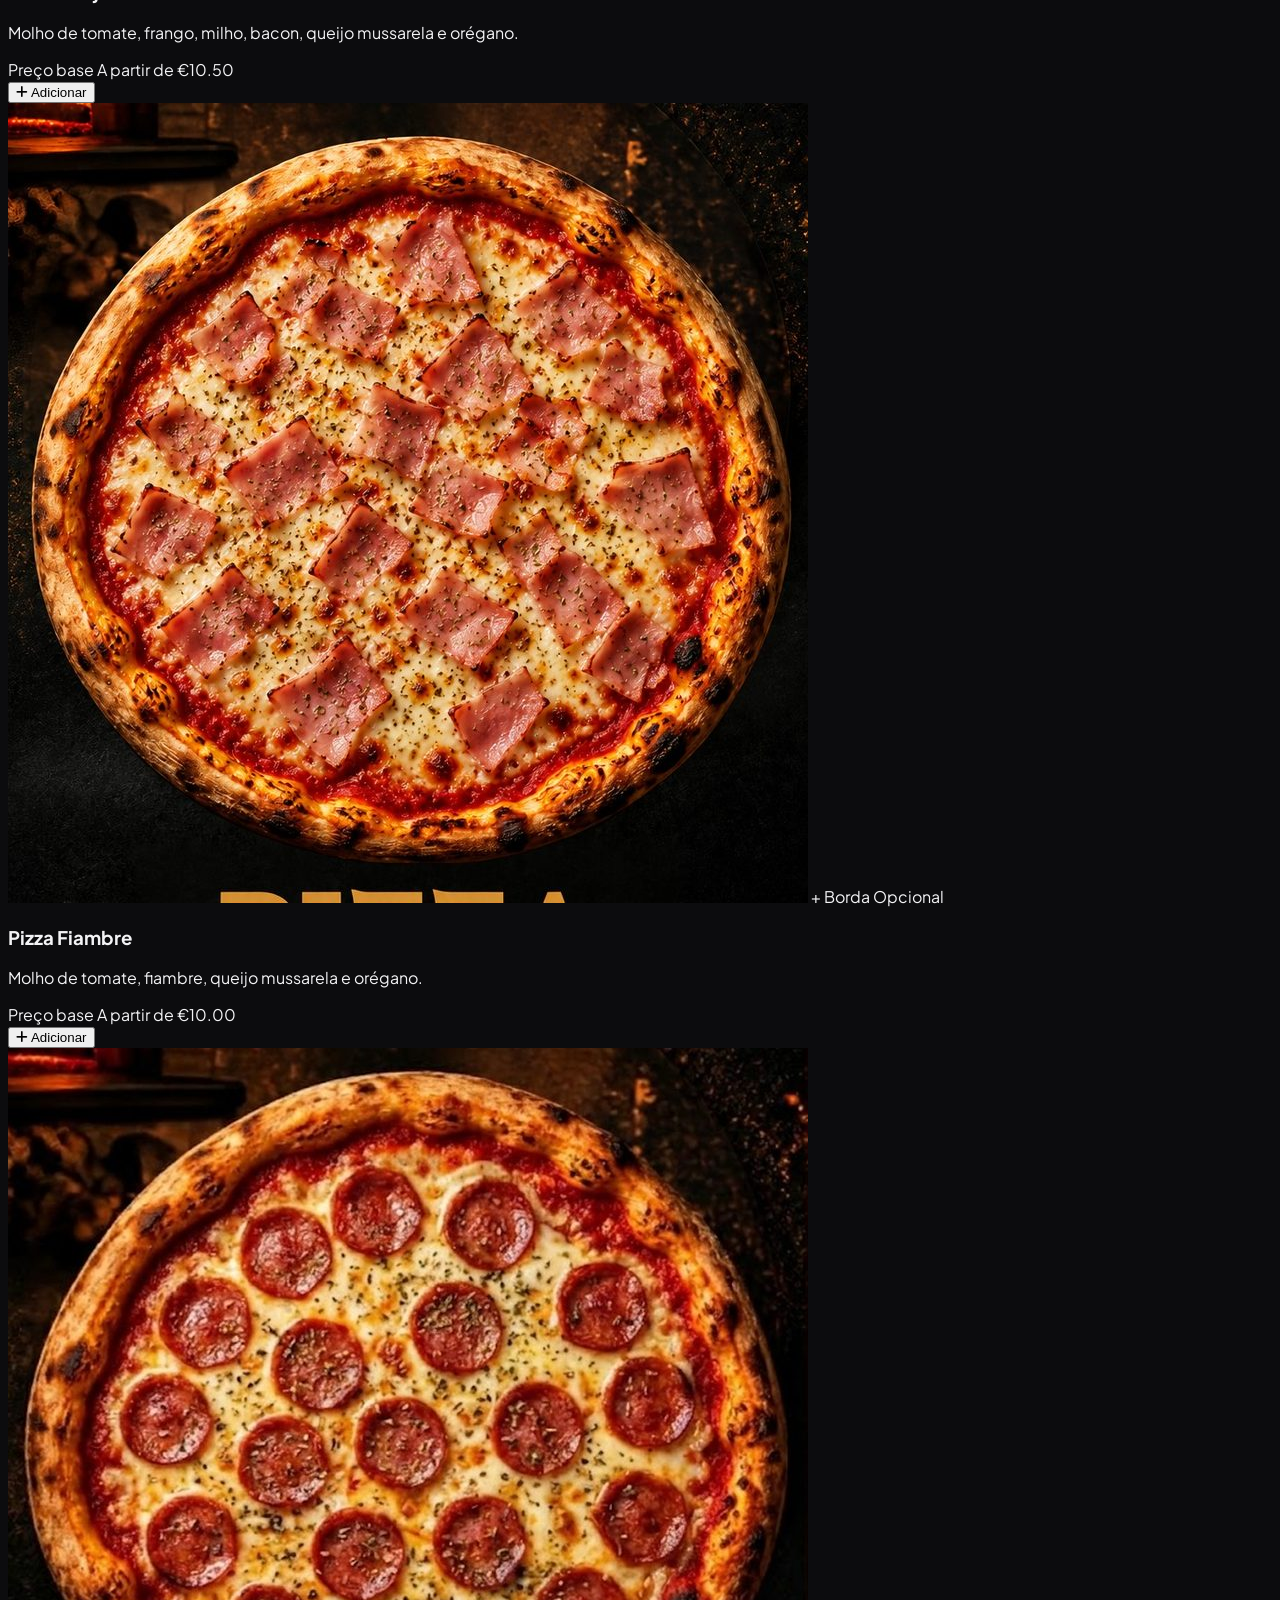
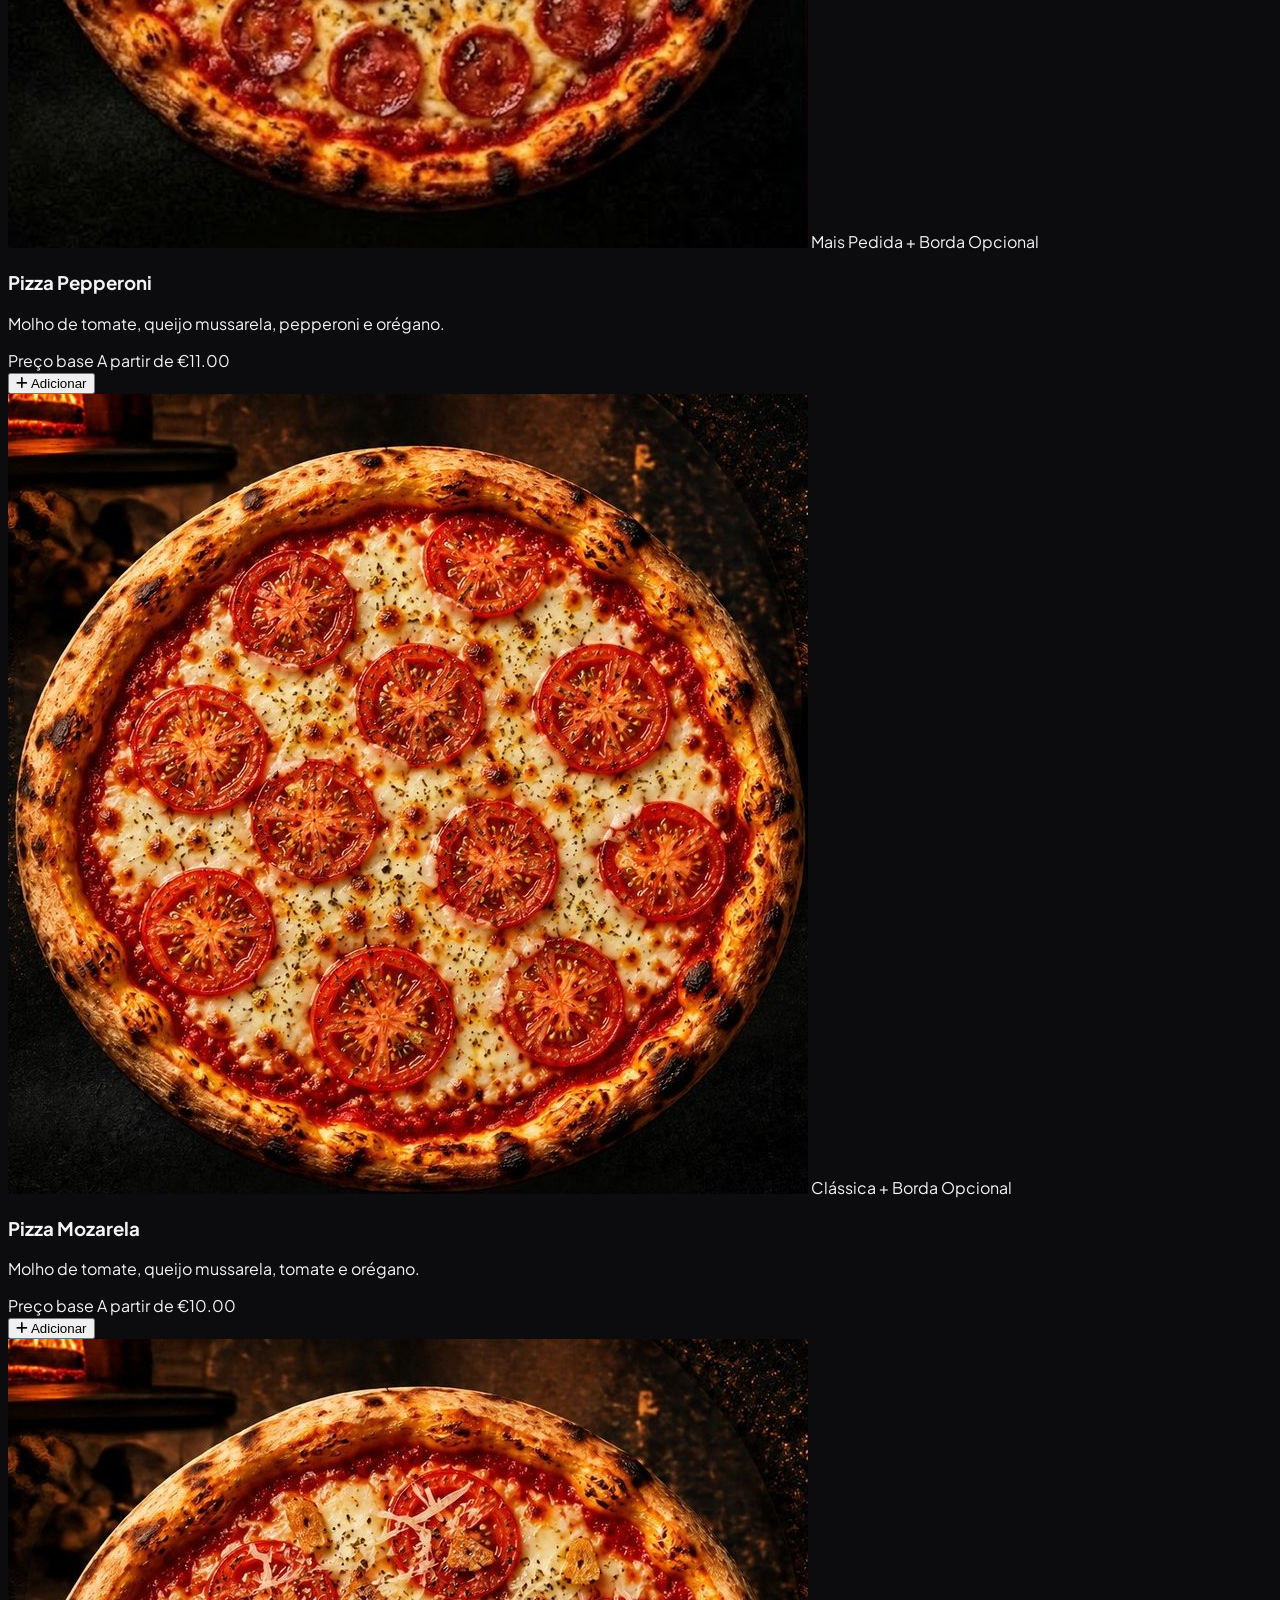
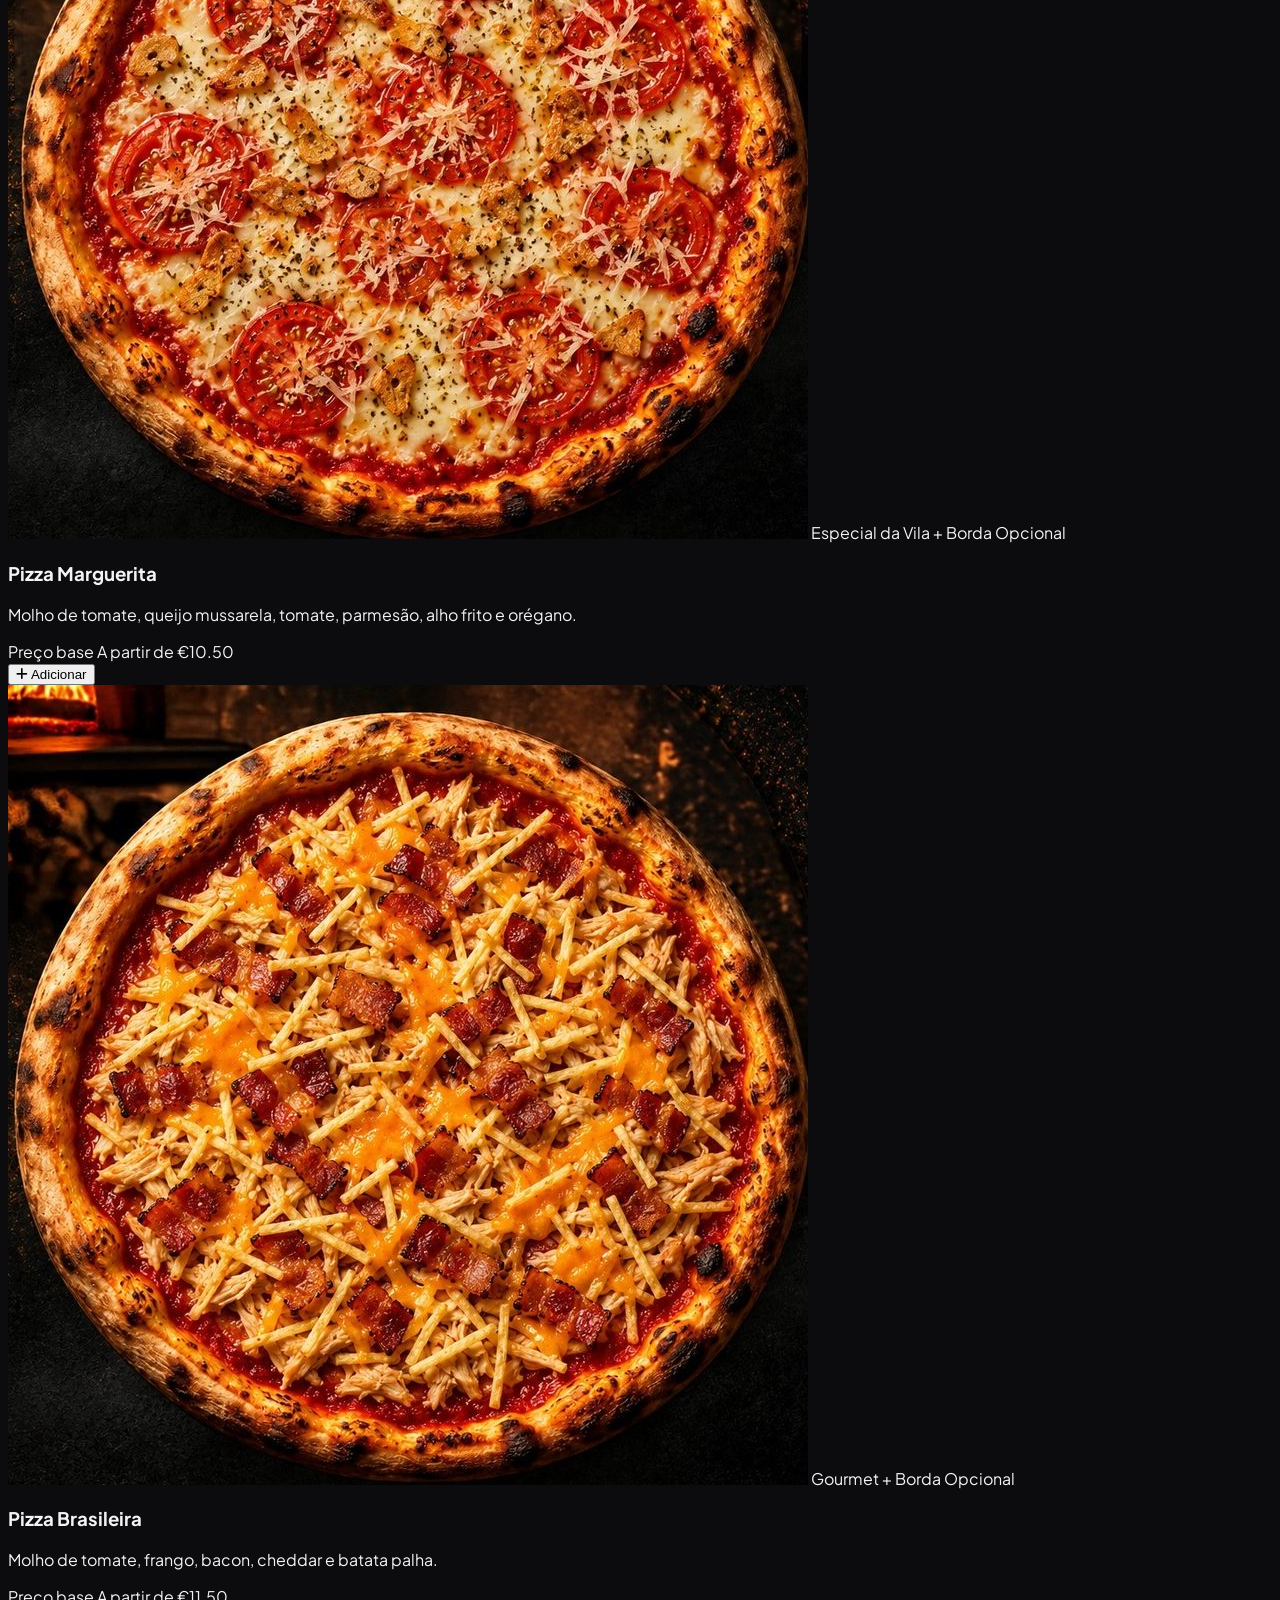
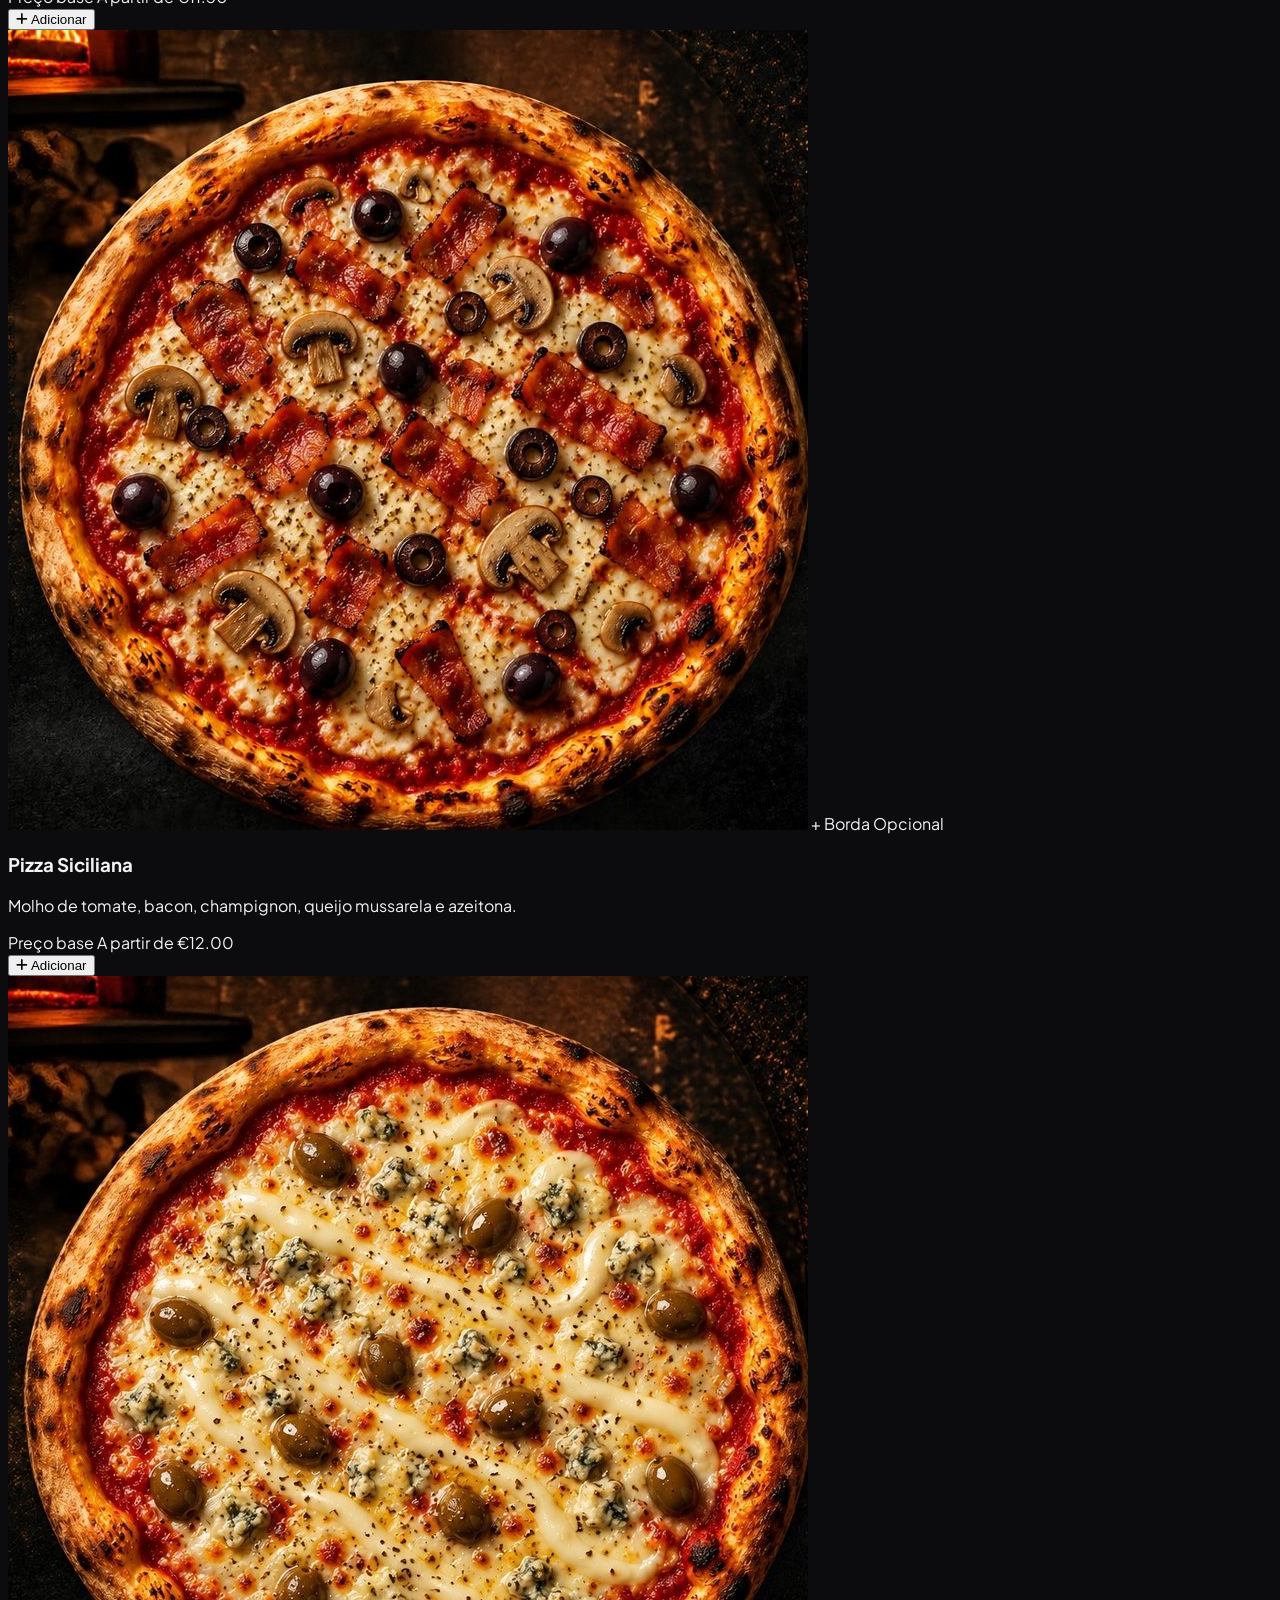
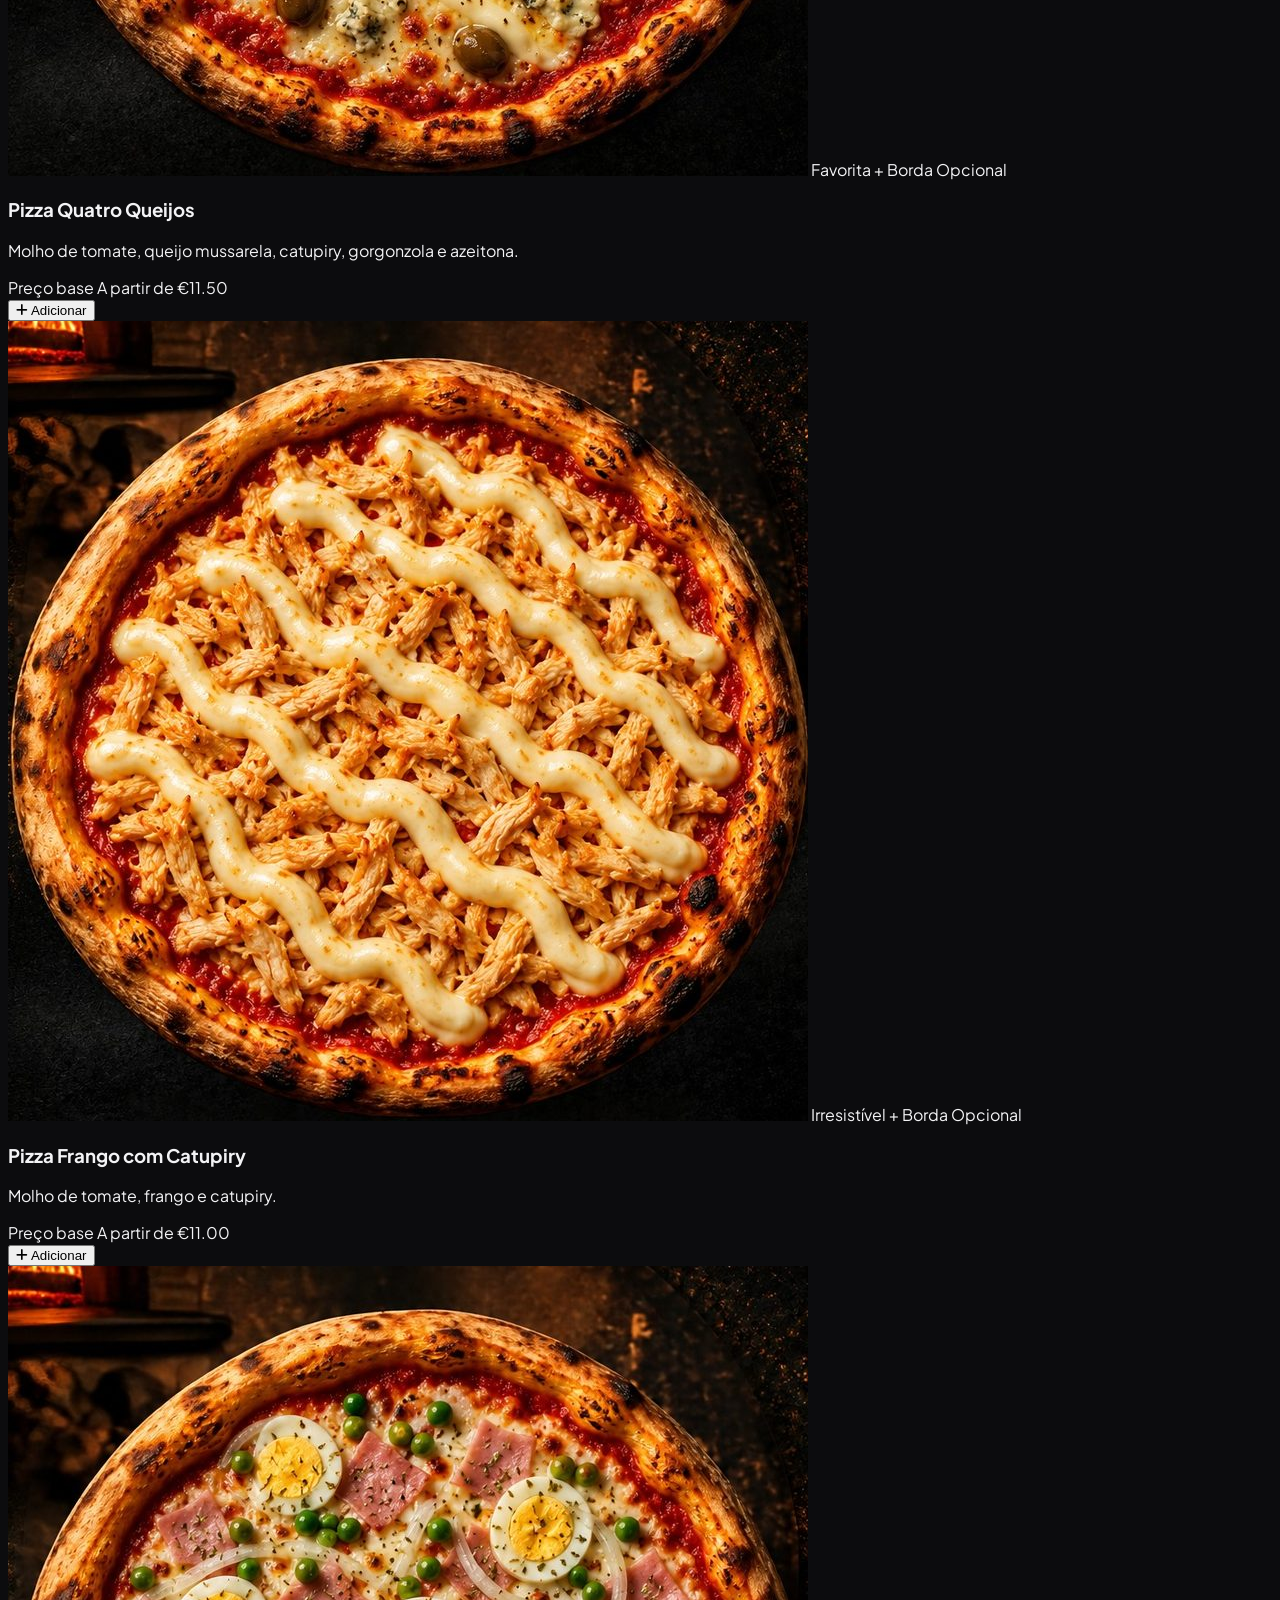
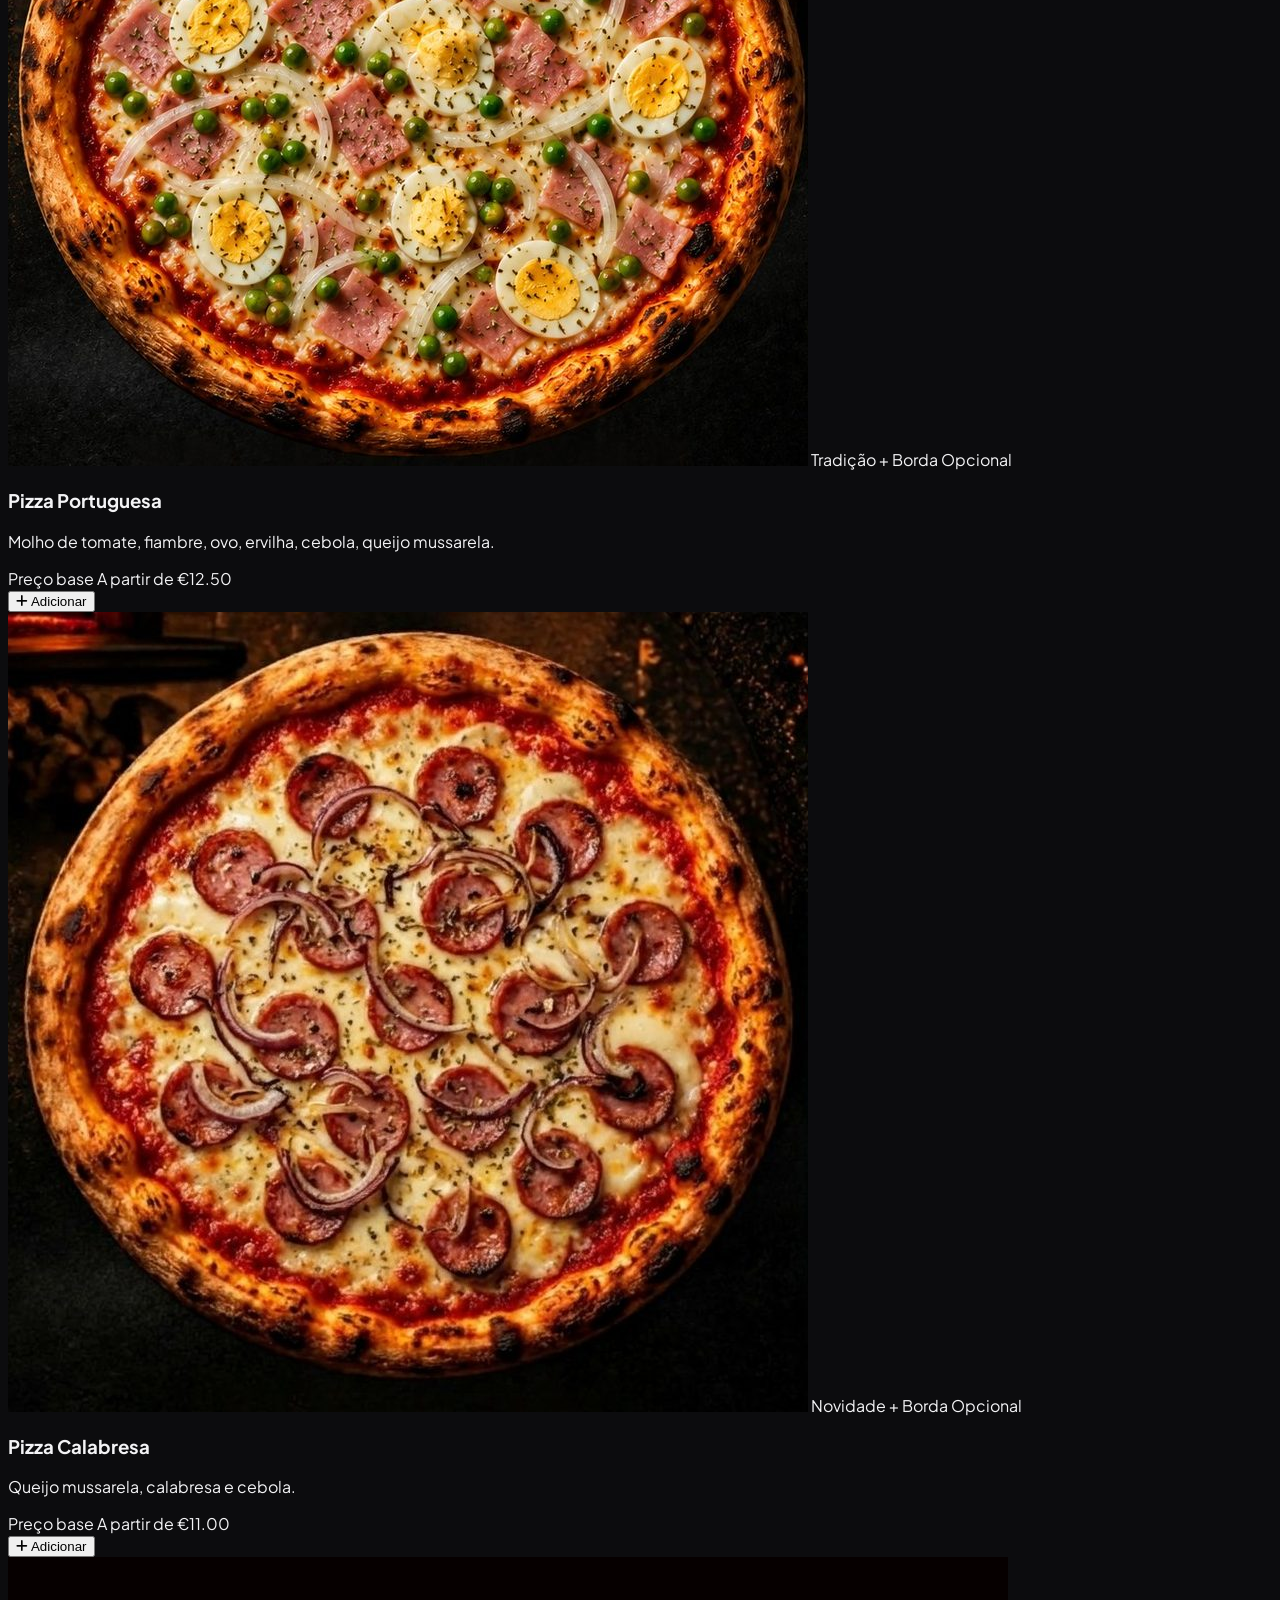
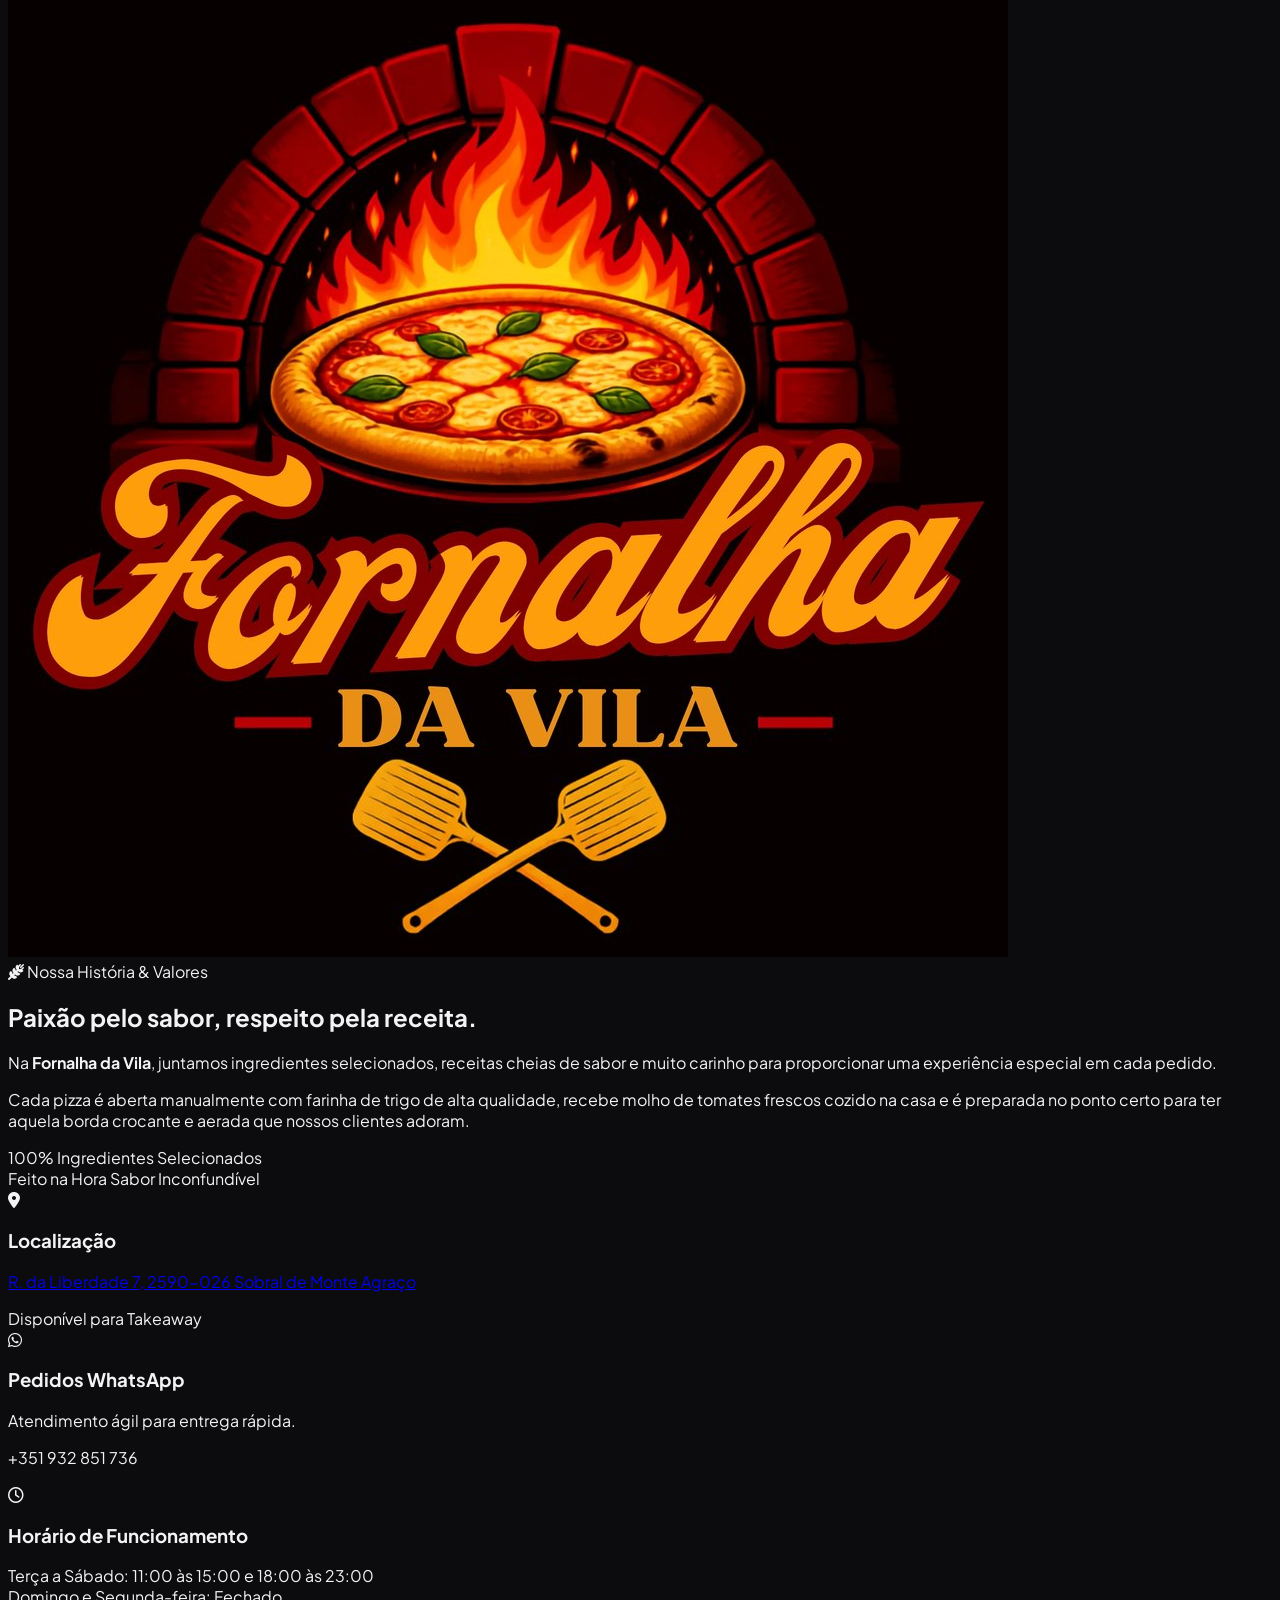
==== commit 3bd0e936: "Remove as menções a forno a lenha, brasa e fogo do site e do cardápio Textos do topo, da secção Sobr" ====
--- a/index.html
+++ b/index.html
@@ -6,7 +6,7 @@
 <title>Fornalha da Vila | Pizzaria e Restaurante</title>
 <meta content="Pizzas, burgers artesanais e bebidas. Faça seu pedido na Fornalha da Vila de forma rápida e prática pelo WhatsApp." name="description">
 <meta content="Fornalha da Vila | Pizzaria e Restaurante" property="og:title">
-<meta content="Pizzas assadas na fornalha, smash burgers gourmet e muito sabor entregues no conforto da sua casa. Peça pelo WhatsApp!" property="og:description">
+<meta content="Pizzas artesanais, smash burgers gourmet e muito sabor entregues no conforto da sua casa. Peça pelo WhatsApp!" property="og:description">
 <meta content="website" property="og:type">
 <!-- Tailwind CSS CDN & Font Awesome Icons & Google Fonts -->
 <script src="https://cdn.tailwindcss.com?plugins=forms,container-queries"></script>
@@ -131,7 +131,7 @@
        HERO SECTION
        ========================================== -->
 <section class="relative pt-32 pb-20 md:pt-40 md:pb-28 overflow-hidden bg-[#070000] lg:min-h-[640px]" id="inicio">
-<!-- Imagem de fundo: forno a lenha (fica à direita no desktop e atrás do texto no celular) -->
+<!-- Imagem de fundo: ilustração do forno (fica à direita no desktop e atrás do texto no celular) -->
 <img alt="" aria-hidden="true" class="absolute inset-0 w-full h-full object-cover object-top lg:object-contain lg:object-right opacity-60 lg:opacity-100 pointer-events-none select-none" src="img/hero-forno.jpg">
 <!-- Degradê para manter o texto legível sobre a imagem -->
 <div class="absolute inset-0 bg-gradient-to-b from-[#070000]/40 via-[#070000]/85 to-[#070000] lg:bg-gradient-to-r lg:from-[#070000] lg:via-[#070000]/40 lg:to-transparent pointer-events-none"></div>
@@ -140,12 +140,12 @@
 <!-- TEXTO DO HERO -->
 <div class="lg:col-span-7 text-center lg:text-left space-y-6">
 <div class="inline-flex items-center gap-2 px-3.5 py-1.5 rounded-full bg-brand-darkCard border border-brand-gold/30 text-xs font-semibold text-brand-goldLight shadow-sm">
-<i class="fa-solid fa-fire-burner text-brand-red"></i>
-<span>Tradição Artesanal em Forno a Lenha</span>
+<i class="fa-solid fa-pizza-slice text-brand-red"></i>
+<span>Pizzas &amp; Burgers Artesanais</span>
 </div>
 <h1 class="text-4xl sm:text-5xl lg:text-6xl font-black font-serif tracking-tight leading-[1.1] text-white">Pizzas, burgers e muito sabor direto da nossa <span class="gold-gradient-text">fornalha da vila</span>.</h1>
 <p class="text-zinc-300 text-base sm:text-lg max-w-xl mx-auto lg:mx-0 font-normal leading-relaxed">
-            Peça agora e receba seu pedido de forma rápida e prática. Ingredientes nobres, massa fermentada lentamente e o autêntico calor da brasa.
+            Peça agora e receba seu pedido de forma rápida e prática. Ingredientes selecionados e receitas cheias de sabor, feitas na hora.
           </p>
 <!-- BOTÕES DE AÇÃO HERO -->
 <div class="pt-2 flex flex-col sm:flex-row items-center justify-center lg:justify-start gap-4">
@@ -228,19 +228,19 @@
 <section class="py-20 bg-[#0c0c0e] relative overflow-hidden border-t border-brand-border/40" id="sobre">
 <div class="max-w-7xl mx-auto px-4 sm:px-6 lg:px-8">
 <div class="grid grid-cols-1 lg:grid-cols-12 gap-12 items-center">
-<div class="lg:col-span-6 relative"><div class="relative mx-auto max-w-md lg:max-w-lg rounded-2xl overflow-hidden border border-brand-gold/40 shadow-2xl shadow-brand-red/20 bg-[#070000]"><img alt="Logo Fornalha da Vila: forno a lenha com pizza e pás cruzadas" class="w-full h-auto" loading="lazy" src="img/logo-fornalha.jpg"></div></div>
+<div class="lg:col-span-6 relative"><div class="relative mx-auto max-w-md lg:max-w-lg rounded-2xl overflow-hidden border border-brand-gold/40 shadow-2xl shadow-brand-red/20 bg-[#070000]"><img alt="Logo da Fornalha da Vila" class="w-full h-auto" loading="lazy" src="img/logo-fornalha.jpg"></div></div>
 <div class="lg:col-span-6 space-y-6">
 <div class="inline-flex items-center gap-2 text-brand-gold text-xs font-bold tracking-widest uppercase">
 <i class="fa-solid fa-wheat-awn"></i> Nossa História &amp; Valores
           </div>
 <h2 class="text-3xl sm:text-4xl font-serif font-black text-white leading-tight">
-            Paixão pelo fogo, respeito pela receita.
+            Paixão pelo sabor, respeito pela receita.
           </h2>
 <!-- Texto Sobre Nós Facilmente Editável -->
 <div class="space-y-4 text-zinc-300 text-base leading-relaxed">
-<p id="editableAboutText">Na <strong>Fornalha da Vila</strong>, juntamos ingredientes selecionados, receitas cheias de sabor e o calor da nossa fornalha para proporcionar uma experiência especial em cada pedido.</p>
+<p id="editableAboutText">Na <strong>Fornalha da Vila</strong>, juntamos ingredientes selecionados, receitas cheias de sabor e muito carinho para proporcionar uma experiência especial em cada pedido.</p>
 <p>
-              Cada pizza é aberta manualmente com farinha de trigo de alta qualidade, recebe molho de tomates frescos cozido na casa e é gratinada em alta temperatura para obter aquela borda crocante e aerada que nossos clientes adoram.
+              Cada pizza é aberta manualmente com farinha de trigo de alta qualidade, recebe molho de tomates frescos cozido na casa e é preparada no ponto certo para ter aquela borda crocante e aerada que nossos clientes adoram.
             </p>
 </div>
 <div class="grid grid-cols-2 gap-4 pt-2">
@@ -249,8 +249,8 @@
 <span class="text-xs font-semibold text-zinc-300">Ingredientes Selecionados</span>
 </div>
 <div class="p-4 rounded-xl bg-brand-darkCard border border-brand-border">
-<span class="block text-2xl font-black text-brand-gold mb-1 font-serif">Lenha Viva</span>
-<span class="text-xs font-semibold text-zinc-300">Crocância Inconfundível</span>
+<span class="block text-2xl font-black text-brand-gold mb-1 font-serif">Feito na Hora</span>
+<span class="text-xs font-semibold text-zinc-300">Sabor Inconfundível</span>
 </div>
 </div>
 </div>
